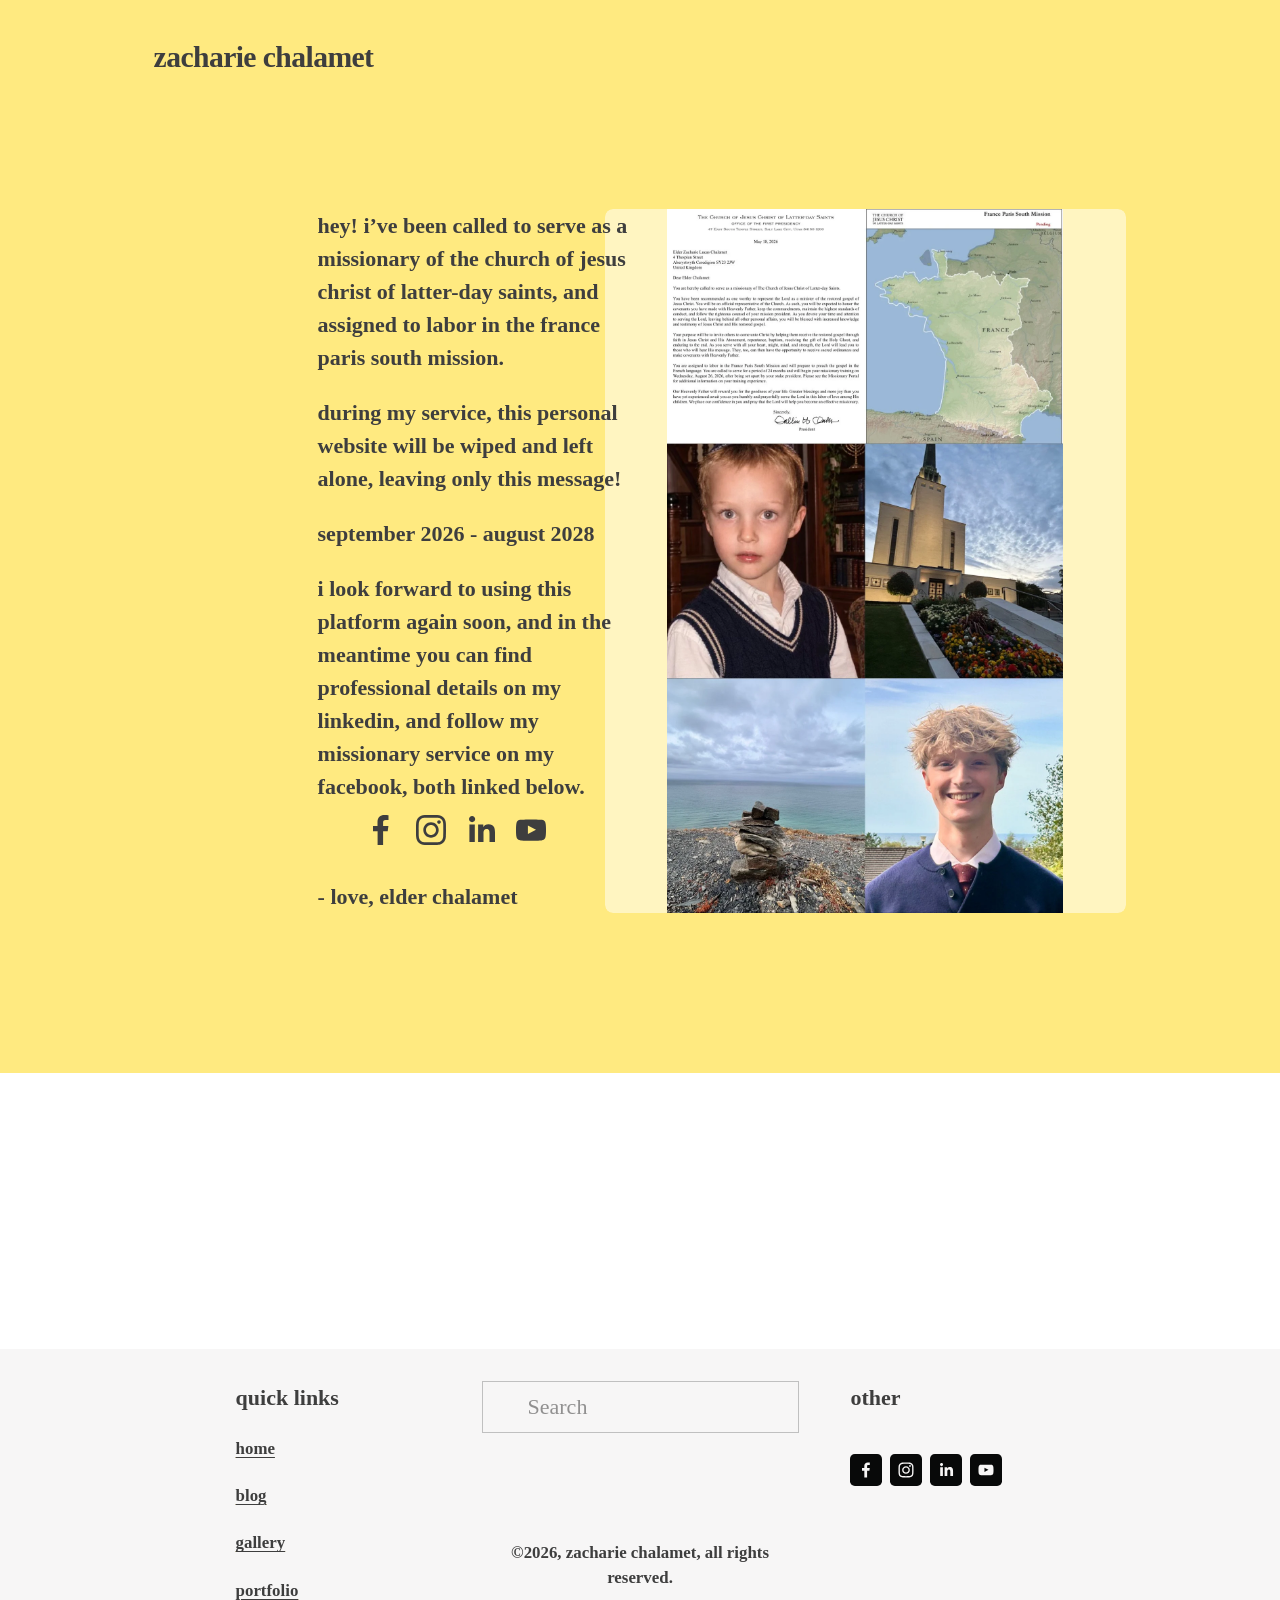
==== home.html @ 46982c28 "Add files via upload" ====
<!doctype html>
<html xmlns:og="http://opengraphprotocol.org/schema/" xmlns:fb="http://www.facebook.com/2008/fbml" lang="en-GB"  >
  <head>
	<base href="">
	<script src="js/rerouter.js"></script>
    <meta http-equiv="X-UA-Compatible" content="IE=edge,chrome=1">
    <meta name="viewport" content="width=device-width, initial-scale=1">
    <!-- orb-ladybug-3e7b -->

<meta charset="utf-8" />
<title>Zacharie Chalamet | Elder Chalamet </title>
<meta http-equiv="Accept-CH" content="Sec-CH-UA-Platform-Version, Sec-CH-UA-Model" /><link rel="icon" type="image/x-icon" href="https://assets.squarespace.com/universal/default-favicon.ico"/>
<link rel="canonical" href="https://www.zacharie-chalamet.com"/>
<meta property="og:site_name" content="Zacharie Chalamet"/>
<meta property="og:title" content="Zacharie Chalamet | Elder Chalamet "/>
<meta property="og:url" content="https://www.zacharie-chalamet.com"/>
<meta property="og:type" content="website"/>
<meta itemprop="name" content="Zacharie Chalamet &#124; Elder Chalamet "/>
<meta itemprop="url" content="https://www.zacharie-chalamet.com"/>
<meta name="twitter:title" content="Zacharie Chalamet &#124; Elder Chalamet "/>
<meta name="twitter:url" content="https://www.zacharie-chalamet.com"/>
<meta name="twitter:card" content="summary"/>
<meta name="description" content="" />
<link rel="preconnect" href="https://images.squarespace-cdn.com">
<link rel="preconnect" href="https://file.squarespace-cdn.com" crossorigin>
<style data-sqsp-font-ids="6a3126a15ede88444e8c40c2">
@font-face {
  font-family: 'loslanaprw03-black-npgn67';
  font-style: normal;
  font-weight: 900;
  font-display: swap;
  src: url('https://file.squarespace-cdn.com/content/v2/namespaces/fonts/libraries/6a9bc340beccfe3e0f0d535d/assets/05fff7b6-b534-474d-9685-2aa0cc6d8c83/font.woff2') format('woff2');
}
/* cyrillic */
@font-face {
  font-family: 'Bitter';
  font-style: normal;
  font-weight: 400;
  font-display: swap;
  src: url('https://file.squarespace-cdn.com/content/v2/namespaces/fonts/libraries/sqsp/assets/30ac9ce1-c9e1-4e90-a4e8-2e33ebaefaa5/cyrillic.woff2') format('woff2');
  unicode-range: U+0301, U+0400-045F, U+0490-0491, U+04B0-04B1, U+2116;
}
/* cyrillic-ext */
@font-face {
  font-family: 'Bitter';
  font-style: normal;
  font-weight: 400;
  font-display: swap;
  src: url('https://file.squarespace-cdn.com/content/v2/namespaces/fonts/libraries/sqsp/assets/86cef6b9-62dd-46ed-8327-35ab57e0c7f6/cyrillic-ext.woff2') format('woff2');
  unicode-range: U+0460-052F, U+1C80-1C8A, U+20B4, U+2DE0-2DFF, U+A640-A69F, U+FE2E-FE2F;
}
/* latin */
@font-face {
  font-family: 'Bitter';
  font-style: normal;
  font-weight: 400;
  font-display: swap;
  src: url('https://file.squarespace-cdn.com/content/v2/namespaces/fonts/libraries/sqsp/assets/44255219-9adc-43bf-8519-28a654d111c5/latin.woff2') format('woff2');
  unicode-range: U+0000-00FF, U+0131, U+0152-0153, U+02BB-02BC, U+02C6, U+02DA, U+02DC, U+0304, U+0308, U+0329, U+2000-206F, U+20AC, U+2122, U+2191, U+2193, U+2212, U+2215, U+FEFF, U+FFFD;
}
/* latin-ext */
@font-face {
  font-family: 'Bitter';
  font-style: normal;
  font-weight: 400;
  font-display: swap;
  src: url('https://file.squarespace-cdn.com/content/v2/namespaces/fonts/libraries/sqsp/assets/8b5e3009-0c51-469c-8eeb-194b6895a91c/latin-ext.woff2') format('woff2');
  unicode-range: U+0100-02BA, U+02BD-02C5, U+02C7-02CC, U+02CE-02D7, U+02DD-02FF, U+0304, U+0308, U+0329, U+1D00-1DBF, U+1E00-1E9F, U+1EF2-1EFF, U+2020, U+20A0-20AB, U+20AD-20C0, U+2113, U+2C60-2C7F, U+A720-A7FF;
}
/* vietnamese */
@font-face {
  font-family: 'Bitter';
  font-style: normal;
  font-weight: 400;
  font-display: swap;
  src: url('https://file.squarespace-cdn.com/content/v2/namespaces/fonts/libraries/sqsp/assets/babec2d1-30fa-4af8-b38d-b10ba2790ca8/vietnamese.woff2') format('woff2');
  unicode-range: U+0102-0103, U+0110-0111, U+0128-0129, U+0168-0169, U+01A0-01A1, U+01AF-01B0, U+0300-0301, U+0303-0304, U+0308-0309, U+0323, U+0329, U+1EA0-1EF9, U+20AB;
}
</style><script type="text/javascript"  defer="true" nomodule="nomodule" src="js/legacy.js"></script>
<script type="text/javascript"  defer="true" src="js/modern.js"></script>
<script data-name="static-context">Static = window.Static || {}; Static.SQUARESPACE_CONTEXT = {"betaFeatureFlags":["i18n_beta_website_locales","campaigns_table_v2","enable_modernized_pdp_m3_layout_ux","commerce_product_payment_plan_editing","marketing_landing_page","campaigns_thumbnail_layout","campaigns_discount_section_in_automations","enable_modernized_standalone_pages","new_stacked_index","enable_modernized_pdp_m3_fluid","campaigns_merch_state","campaigns_discount_section_in_blasts","member_areas_feature","modernized-pdp-m2-enabled","enable_modernized_standalone_pages_kill_switch","contacts_and_campaigns_redesign","marketing_automations","output_template_css_assets","enable_form_submission_trigger","override_block_styles","nested_categories","supports_versioned_template_assets","campaigns_new_image_layout_picker","scripts_defer","campaigns_import_discounts"],"facebookAppId":"314192535267336","facebookApiVersion":"v6.0","rollups":{"squarespace-announcement-bar":{"js":"js/announcement-bar-df4516beb5aa0028-min.en-us.js"},"squarespace-audio-player":{"css":"css/audio-player-b05f5197a871c566-min.en-us.css","js":"js/audio-player-2c392274facfe228-min.en-us.js"},"squarespace-blog-collection-list":{"css":"css/blog-collection-list-b4046463b72f34e2-min.en-us.css","js":"js/blog-collection-list-3a5374d437fc6d00-min.en-us.js"},"squarespace-calendar-block-renderer":{"css":"css/calendar-block-renderer-c3fef2a497c8e56b-min.en-us.css","js":"js/calendar-block-renderer-26d8e9b90fb9f480-min.en-us.js"},"squarespace-chartjs-helpers":{"css":"css/chartjs-helpers-96b256171ee039c1-min.en-us.css","js":"js/chartjs-helpers-522a53304a318d5d-min.en-us.js"},"squarespace-comments":{"css":"css/comments-23ce383529b75c4f-min.en-us.css","js":"js/comments-e7efb03b263e7183-min.en-us.js"},"squarespace-custom-css-popup":{"css":"css/custom-css-popup-ff86295ac1cc1d28-min.en-us.css","js":"js/custom-css-popup-6b1928f63f535a38-min.en-us.js"},"squarespace-dialog":{"css":"css/dialog-86aacd645d83874c-min.en-us.css","js":"js/dialog-5a370ceb3b783b61-min.en-us.js"},"squarespace-events-collection":{"css":"css/events-collection-c3fef2a497c8e56b-min.en-us.css","js":"js/events-collection-53a2a66e197347e0-min.en-us.js"},"squarespace-form-rendering-utils":{"js":"js/form-rendering-utils-4d2ae44cbdf7308c-min.en-us.js"},"squarespace-forms":{"css":"css/forms-0afd3c6ac30bbab1-min.en-us.css","js":"js/forms-6d9e12a028dd1efc-min.en-us.js"},"squarespace-gallery-collection-list":{"css":"css/gallery-collection-list-b4046463b72f34e2-min.en-us.css","js":"js/gallery-collection-list-e50dc2cea7153bb8-min.en-us.js"},"squarespace-image-zoom":{"css":"css/image-zoom-b4046463b72f34e2-min.en-us.css","js":"js/image-zoom-0ca1efc2ac068abc-min.en-us.js"},"squarespace-pinterest":{"css":"css/pinterest-b4046463b72f34e2-min.en-us.css","js":"js/pinterest-17423cbbf8d04380-min.en-us.js"},"squarespace-popup-overlay":{"css":"css/popup-overlay-b742b752f5880972-min.en-us.css","js":"js/popup-overlay-d14ed9411116d82d-min.en-us.js"},"squarespace-product-quick-view":{"css":"css/product-quick-view-0afd3c6ac30bbab1-min.en-us.css","js":"js/product-quick-view-292b172c00faedda-min.en-us.js"},"squarespace-products-collection-item-v2":{"css":"css/products-collection-item-v2-b4046463b72f34e2-min.en-us.css","js":"js/products-collection-item-v2-7fbb3f7b25936e86-min.en-us.js"},"squarespace-products-collection-list-v2":{"css":"css/products-collection-list-v2-b4046463b72f34e2-min.en-us.css","js":"js/products-collection-list-v2-a0f681feaaa1d600-min.en-us.js"},"squarespace-search-page":{"css":"css/search-page-90a67fc09b9b32c6-min.en-us.css","js":"js/search-page-1af2c4e17252dac5-min.en-us.js"},"squarespace-search-preview":{"js":"js/search-preview-0b8ae236f536a890-min.en-us.js"},"squarespace-simple-liking":{"css":"css/simple-liking-701bf8bbc05ec6aa-min.en-us.css","js":"js/simple-liking-75b6582783ed07a5-min.en-us.js"},"squarespace-social-buttons":{"css":"css/social-buttons-95032e5fa98e47a5-min.en-us.css","js":"js/social-buttons-322494b0519c3493-min.en-us.js"},"squarespace-tourdates":{"css":"css/tourdates-b4046463b72f34e2-min.en-us.css","js":"js/tourdates-268b851e0659685f-min.en-us.js"},"squarespace-website-overlays-manager":{"css":"css/website-overlays-manager-07ea5a4e004e6710-min.en-us.css","js":"js/website-overlays-manager-b34cb8a41e4a5843-min.en-us.js"}},"pageType":2,"website":{"id":"6a9bc340beccfe3e0f0d535d","captchaSettings":{"enabledForDonations":false},"cloneable":false,"contentModifiedOn":1789213638056,"formattingLocale":"en-GB","fullSiteTitle":"Zacharie Chalamet | Elder Chalamet ","identifier":"orb-ladybug-3e7b","imageMetadataProcessingEnabled":false,"isHstsEnabled":true,"language":"en-GB","primaryDomain":"www.zacharie-chalamet.com","screenshotId":"4d681a3e98d4b3f174da040ad6d5dd10c0cdef8c5083b21613bb94b43a6d708d","shareButtonOptions":{"3":true,"1":true,"7":true,"4":true,"8":true,"2":true,"6":true},"showOwnerLogin":false,"siteDescription":"","siteStatus":{},"siteTitle":"Zacharie Chalamet","sslSetting":3,"timeZone":"Europe/London","translationLocale":"en-US","typekitId":"","websiteType":1,"statsMigrated":false,"authenticUrl":"https://www.zacharie-chalamet.com","baseUrl":"https://www.zacharie-chalamet.com","internalUrl":"https://orb-ladybug-3e7b.squarespace.com","machineTimeZoneOffset":3600000,"socialAccounts":[{"serviceId":60,"screenname":"Facebook","addedOn":1788597215076,"profileUrl":"https://www.facebook.com/zchalamet/","iconEnabled":true,"serviceName":"facebook-unauth"},{"serviceId":64,"screenname":"Instagram","addedOn":1788597289547,"profileUrl":"https://www.instagram.com/zlchalamet/","iconEnabled":true,"serviceName":"instagram-unauth"},{"serviceId":65,"screenname":"LinkedIn","addedOn":1788597303314,"profileUrl":"https://www.linkedin.com/in/zacharie-chalamet-1514882b3/","iconEnabled":true,"serviceName":"linkedin-unauth"},{"serviceId":69,"screenname":"YouTube","addedOn":1788597317913,"profileUrl":"https://www.youtube.com/@zchalamet","iconEnabled":true,"serviceName":"youtube-unauth"}],"timeZoneAbbr":"BST","timeZoneOffset":3600000},"websiteSettings":{"id":"6a9bc340beccfe3e0f0d5379","websiteId":"6a9bc340beccfe3e0f0d535d","subjects":[],"country":"GB","state":"WLS","simpleLikingEnabled":true,"mobileInfoBarSettings":{"isContactEmailEnabled":false,"isContactPhoneNumberEnabled":false,"isLocationEnabled":false,"isBusinessHoursEnabled":false},"announcementBarSettings":{},"commentLikesAllowed":true,"commentAnonAllowed":true,"commentThreaded":true,"commentApprovalRequired":false,"commentAvatarsOn":true,"commentSortType":2,"commentFlagThreshold":0,"commentFlagsAllowed":true,"commentEnableByDefault":true,"commentDisableAfterDaysDefault":0,"disqusShortname":"","commentsEnabled":false,"storeSettings":{"returnPolicy":null,"termsOfService":null,"privacyPolicy":null,"expressCheckout":false,"continueShoppingLinkUrl":"/","useLightCart":false,"showNoteField":false,"shippingCountryDefaultValue":"US","billToShippingDefaultValue":false,"showShippingPhoneNumber":true,"isShippingPhoneRequired":false,"showBillingPhoneNumber":true,"isBillingPhoneRequired":false,"currenciesSupported":["USD","CAD","GBP","AUD","EUR","CHF","NOK","SEK","DKK","NZD","SGD","MXN","HKD","CZK","ILS","MYR","RUB","PHP","PLN","THB","BRL","ARS","COP","IDR","INR","JPY","ZAR","KRW"],"defaultCurrency":"USD","selectedCurrency":"GBP","measurementStandard":1,"showCustomCheckoutForm":false,"checkoutPageMarketingOptInEnabled":true,"enableMailingListOptInByDefault":false,"sameAsRetailLocation":false,"merchandisingSettings":{"scarcityEnabledOnProductItems":false,"scarcityEnabledOnProductBlocks":false,"scarcityMessageType":"DEFAULT_SCARCITY_MESSAGE","scarcityThreshold":10,"multipleQuantityAllowedForServices":true,"restockNotificationsEnabled":false,"restockNotificationsMailingListSignUpEnabled":false,"relatedProductsEnabled":false,"relatedProductsOrdering":"random","soldOutVariantsDropdownDisabled":false,"productComposerOptedIn":false,"productComposerABTestOptedOut":false,"productReviewsEnabled":false},"minimumOrderSubtotalEnabled":false,"minimumOrderSubtotal":{"currency":"GBP","value":"0.00"},"addToCartConfirmationType":2,"isLive":false,"multipleQuantityAllowedForServices":true},"useEscapeKeyToLogin":false,"ssBadgeType":1,"ssBadgePosition":4,"ssBadgeVisibility":1,"ssBadgeDevices":1,"pinterestOverlayOptions":{"mode":"disabled"},"userAccountsSettings":{"loginAllowed":true,"signupAllowed":true}},"cookieSettings":{"isCookieBannerEnabled":false,"isRestrictiveCookiePolicyEnabled":false,"cookieBannerText":"","cookieBannerTheme":"","cookieBannerVariant":"","cookieBannerPosition":"","cookieBannerCtaVariant":"","cookieBannerCtaText":"","cookieBannerAcceptType":"OPT_IN","cookieBannerOptOutCtaText":"","cookieBannerHasOptOut":false,"cookieBannerHasManageCookies":true,"cookieBannerManageCookiesLabel":"","cookieBannerSavedPreferencesText":"","cookieBannerSavedPreferencesLayout":"PILL"},"websiteCloneable":false,"collection":{"title":"Home","id":"6a9bc340beccfe3e0f0d53a7","fullUrl":"/","type":10,"permissionType":1},"subscribed":false,"appDomain":"squarespace.com","templateTweakable":true,"tweakJSON":{"form-use-theme-colors":"true","header-logo-height":"20px","header-mobile-logo-max-height":"30px","header-vert-padding":"2vw","header-width":"Full","maxPageWidth":"1424px","mobile-header-vert-padding":"6vw","pagePadding":"12vw","tweak-blog-alternating-side-by-side-image-aspect-ratio":"1:1 Square","tweak-blog-alternating-side-by-side-image-spacing":"6%","tweak-blog-alternating-side-by-side-meta-spacing":"20px","tweak-blog-alternating-side-by-side-primary-meta":"Categories","tweak-blog-alternating-side-by-side-read-more-spacing":"20px","tweak-blog-alternating-side-by-side-secondary-meta":"Date","tweak-blog-basic-grid-columns":"3","tweak-blog-basic-grid-image-aspect-ratio":"3:2 Standard","tweak-blog-basic-grid-image-spacing":"35px","tweak-blog-basic-grid-meta-spacing":"25px","tweak-blog-basic-grid-primary-meta":"Categories","tweak-blog-basic-grid-read-more-spacing":"20px","tweak-blog-basic-grid-secondary-meta":"Date","tweak-blog-item-custom-width":"50","tweak-blog-item-show-author-profile":"false","tweak-blog-item-width":"Medium","tweak-blog-masonry-columns":"2","tweak-blog-masonry-horizontal-spacing":"30px","tweak-blog-masonry-image-spacing":"20px","tweak-blog-masonry-meta-spacing":"20px","tweak-blog-masonry-primary-meta":"Categories","tweak-blog-masonry-read-more-spacing":"20px","tweak-blog-masonry-secondary-meta":"Date","tweak-blog-masonry-vertical-spacing":"30px","tweak-blog-side-by-side-image-aspect-ratio":"1:1 Square","tweak-blog-side-by-side-image-spacing":"6%","tweak-blog-side-by-side-meta-spacing":"20px","tweak-blog-side-by-side-primary-meta":"Categories","tweak-blog-side-by-side-read-more-spacing":"20px","tweak-blog-side-by-side-secondary-meta":"Date","tweak-blog-single-column-image-spacing":"50px","tweak-blog-single-column-meta-spacing":"30px","tweak-blog-single-column-primary-meta":"Categories","tweak-blog-single-column-read-more-spacing":"15px","tweak-blog-single-column-secondary-meta":"Date","tweak-events-stacked-show-thumbnails":"true","tweak-events-stacked-thumbnail-size":"3:2 Standard","tweak-fixed-header":"false","tweak-fixed-header-style":"Basic","tweak-global-animations-animation-curve":"linear","tweak-global-animations-animation-delay":"0.6s","tweak-global-animations-animation-duration":"0.9s","tweak-global-animations-animation-style":"fade","tweak-global-animations-animation-type":"none","tweak-global-animations-complexity-level":"detailed","tweak-global-animations-enabled":"false","tweak-portfolio-grid-basic-custom-height":"50","tweak-portfolio-grid-overlay-custom-height":"50","tweak-portfolio-hover-follow-acceleration":"10%","tweak-portfolio-hover-follow-animation-duration":"Fast","tweak-portfolio-hover-follow-animation-type":"Fade","tweak-portfolio-hover-follow-delimiter":"Bullet","tweak-portfolio-hover-follow-front":"false","tweak-portfolio-hover-follow-layout":"Inline","tweak-portfolio-hover-follow-size":"50","tweak-portfolio-hover-follow-text-spacing-x":"1.5","tweak-portfolio-hover-follow-text-spacing-y":"1.5","tweak-portfolio-hover-static-animation-duration":"Fast","tweak-portfolio-hover-static-animation-type":"Fade","tweak-portfolio-hover-static-delimiter":"Hyphen","tweak-portfolio-hover-static-front":"true","tweak-portfolio-hover-static-layout":"Inline","tweak-portfolio-hover-static-size":"50","tweak-portfolio-hover-static-text-spacing-x":"1.5","tweak-portfolio-hover-static-text-spacing-y":"1.5","tweak-portfolio-index-background-animation-duration":"Medium","tweak-portfolio-index-background-animation-type":"Fade","tweak-portfolio-index-background-custom-height":"50","tweak-portfolio-index-background-delimiter":"None","tweak-portfolio-index-background-height":"Large","tweak-portfolio-index-background-horizontal-alignment":"Center","tweak-portfolio-index-background-link-format":"Stacked","tweak-portfolio-index-background-persist":"false","tweak-portfolio-index-background-vertical-alignment":"Middle","tweak-portfolio-index-background-width":"Full","tweak-transparent-header":"true"},"templateId":"5c5a519771c10ba3470d8101","templateVersion":"7.1","pageFeatures":[1,2,4],"gmRenderKey":"QUl6YVN5Q0JUUk9xNkx1dkZfSUUxcjQ2LVQ0QWVUU1YtMGQ3bXk4","templateScriptsRootUrl":"https://static1.squarespace.com/static/vta/5c5a519771c10ba3470d8101/scripts/","impersonatedSession":false,"tzData":{"zones":[[0,"EU","GMT/BST",null]],"rules":{"EU":[[1981,"max",null,"Mar","lastSun","1:00u","1:00","S"],[1996,"max",null,"Oct","lastSun","1:00u","0",null]]}},"showAnnouncementBar":false,"recaptchaEnterpriseContext":{"recaptchaEnterpriseSiteKey":"6LdDFQwjAAAAAPigEvvPgEVbb7QBm-TkVJdDTlAv"},"i18nContext":{"timeZoneData":{"id":"Europe/London","name":"Greenwich Mean Time"}},"env":"PRODUCTION","visitorFormContext":{"formFieldFormats":{"initialPhoneFormat":{"id":0,"type":"PHONE_NUMBER","country":"GB","labelLocale":"en-US","fields":[{"type":"FIELD","label":"1","identifier":"1","length":4,"required":false,"metadata":{}},{"type":"SEPARATOR","label":" ","identifier":"Space","length":0,"required":false,"metadata":{}},{"type":"FIELD","label":"2","identifier":"2","length":16,"required":false,"metadata":{}}]},"initialNameOrder":"GIVEN_FIRST","initialAddressFormat":{"id":0,"type":"ADDRESS","country":"GB","labelLocale":"en","fields":[{"type":"FIELD","label":"Address Line 1","identifier":"Line1","length":0,"required":true,"metadata":{"autocomplete":"address-line1"}},{"type":"SEPARATOR","label":"\n","identifier":"Newline","length":0,"required":false,"metadata":{}},{"type":"FIELD","label":"Address Line 2","identifier":"Line2","length":0,"required":false,"metadata":{"autocomplete":"address-line2"}},{"type":"SEPARATOR","label":"\n","identifier":"Newline","length":0,"required":false,"metadata":{}},{"type":"FIELD","label":"City / Town","identifier":"City","length":0,"required":true,"metadata":{"autocomplete":"address-level1"}},{"type":"SEPARATOR","label":"\n","identifier":"Newline","length":0,"required":false,"metadata":{}},{"type":"FIELD","label":"Postcode","identifier":"Zip","length":0,"required":true,"metadata":{"autocomplete":"postal-code"}}]},"countries":[{"name":"Afghanistan","code":"AF","phoneCode":"+93"},{"name":"\u00C5land Islands","code":"AX","phoneCode":"+358"},{"name":"Albania","code":"AL","phoneCode":"+355"},{"name":"Algeria","code":"DZ","phoneCode":"+213"},{"name":"American Samoa","code":"AS","phoneCode":"+1"},{"name":"Andorra","code":"AD","phoneCode":"+376"},{"name":"Angola","code":"AO","phoneCode":"+244"},{"name":"Anguilla","code":"AI","phoneCode":"+1"},{"name":"Antigua & Barbuda","code":"AG","phoneCode":"+1"},{"name":"Argentina","code":"AR","phoneCode":"+54"},{"name":"Armenia","code":"AM","phoneCode":"+374"},{"name":"Aruba","code":"AW","phoneCode":"+297"},{"name":"Ascension Island","code":"AC","phoneCode":"+247"},{"name":"Australia","code":"AU","phoneCode":"+61"},{"name":"Austria","code":"AT","phoneCode":"+43"},{"name":"Azerbaijan","code":"AZ","phoneCode":"+994"},{"name":"Bahamas","code":"BS","phoneCode":"+1"},{"name":"Bahrain","code":"BH","phoneCode":"+973"},{"name":"Bangladesh","code":"BD","phoneCode":"+880"},{"name":"Barbados","code":"BB","phoneCode":"+1"},{"name":"Belarus","code":"BY","phoneCode":"+375"},{"name":"Belgium","code":"BE","phoneCode":"+32"},{"name":"Belize","code":"BZ","phoneCode":"+501"},{"name":"Benin","code":"BJ","phoneCode":"+229"},{"name":"Bermuda","code":"BM","phoneCode":"+1"},{"name":"Bhutan","code":"BT","phoneCode":"+975"},{"name":"Bolivia","code":"BO","phoneCode":"+591"},{"name":"Bosnia & Herzegovina","code":"BA","phoneCode":"+387"},{"name":"Botswana","code":"BW","phoneCode":"+267"},{"name":"Brazil","code":"BR","phoneCode":"+55"},{"name":"British Indian Ocean Territory","code":"IO","phoneCode":"+246"},{"name":"British Virgin Islands","code":"VG","phoneCode":"+1"},{"name":"Brunei","code":"BN","phoneCode":"+673"},{"name":"Bulgaria","code":"BG","phoneCode":"+359"},{"name":"Burkina Faso","code":"BF","phoneCode":"+226"},{"name":"Burundi","code":"BI","phoneCode":"+257"},{"name":"Cambodia","code":"KH","phoneCode":"+855"},{"name":"Cameroon","code":"CM","phoneCode":"+237"},{"name":"Canada","code":"CA","phoneCode":"+1"},{"name":"Cape Verde","code":"CV","phoneCode":"+238"},{"name":"Caribbean Netherlands","code":"BQ","phoneCode":"+599"},{"name":"Cayman Islands","code":"KY","phoneCode":"+1"},{"name":"Central African Republic","code":"CF","phoneCode":"+236"},{"name":"Chad","code":"TD","phoneCode":"+235"},{"name":"Chile","code":"CL","phoneCode":"+56"},{"name":"China","code":"CN","phoneCode":"+86"},{"name":"Christmas Island","code":"CX","phoneCode":"+61"},{"name":"Cocos (Keeling) Islands","code":"CC","phoneCode":"+61"},{"name":"Colombia","code":"CO","phoneCode":"+57"},{"name":"Comoros","code":"KM","phoneCode":"+269"},{"name":"Congo - Brazzaville","code":"CG","phoneCode":"+242"},{"name":"Congo - Kinshasa","code":"CD","phoneCode":"+243"},{"name":"Cook Islands","code":"CK","phoneCode":"+682"},{"name":"Costa Rica","code":"CR","phoneCode":"+506"},{"name":"C\u00F4te d\u2019Ivoire","code":"CI","phoneCode":"+225"},{"name":"Croatia","code":"HR","phoneCode":"+385"},{"name":"Cuba","code":"CU","phoneCode":"+53"},{"name":"Cura\u00E7ao","code":"CW","phoneCode":"+599"},{"name":"Cyprus","code":"CY","phoneCode":"+357"},{"name":"Czechia","code":"CZ","phoneCode":"+420"},{"name":"Denmark","code":"DK","phoneCode":"+45"},{"name":"Djibouti","code":"DJ","phoneCode":"+253"},{"name":"Dominica","code":"DM","phoneCode":"+1"},{"name":"Dominican Republic","code":"DO","phoneCode":"+1"},{"name":"Ecuador","code":"EC","phoneCode":"+593"},{"name":"Egypt","code":"EG","phoneCode":"+20"},{"name":"El Salvador","code":"SV","phoneCode":"+503"},{"name":"Equatorial Guinea","code":"GQ","phoneCode":"+240"},{"name":"Eritrea","code":"ER","phoneCode":"+291"},{"name":"Estonia","code":"EE","phoneCode":"+372"},{"name":"Eswatini","code":"SZ","phoneCode":"+268"},{"name":"Ethiopia","code":"ET","phoneCode":"+251"},{"name":"Falkland Islands","code":"FK","phoneCode":"+500"},{"name":"Faroe Islands","code":"FO","phoneCode":"+298"},{"name":"Fiji","code":"FJ","phoneCode":"+679"},{"name":"Finland","code":"FI","phoneCode":"+358"},{"name":"France","code":"FR","phoneCode":"+33"},{"name":"French Guiana","code":"GF","phoneCode":"+594"},{"name":"French Polynesia","code":"PF","phoneCode":"+689"},{"name":"Gabon","code":"GA","phoneCode":"+241"},{"name":"Gambia","code":"GM","phoneCode":"+220"},{"name":"Georgia","code":"GE","phoneCode":"+995"},{"name":"Germany","code":"DE","phoneCode":"+49"},{"name":"Ghana","code":"GH","phoneCode":"+233"},{"name":"Gibraltar","code":"GI","phoneCode":"+350"},{"name":"Greece","code":"GR","phoneCode":"+30"},{"name":"Greenland","code":"GL","phoneCode":"+299"},{"name":"Grenada","code":"GD","phoneCode":"+1"},{"name":"Guadeloupe","code":"GP","phoneCode":"+590"},{"name":"Guam","code":"GU","phoneCode":"+1"},{"name":"Guatemala","code":"GT","phoneCode":"+502"},{"name":"Guernsey","code":"GG","phoneCode":"+44"},{"name":"Guinea","code":"GN","phoneCode":"+224"},{"name":"Guinea-Bissau","code":"GW","phoneCode":"+245"},{"name":"Guyana","code":"GY","phoneCode":"+592"},{"name":"Haiti","code":"HT","phoneCode":"+509"},{"name":"Honduras","code":"HN","phoneCode":"+504"},{"name":"Hong Kong SAR China","code":"HK","phoneCode":"+852"},{"name":"Hungary","code":"HU","phoneCode":"+36"},{"name":"Iceland","code":"IS","phoneCode":"+354"},{"name":"India","code":"IN","phoneCode":"+91"},{"name":"Indonesia","code":"ID","phoneCode":"+62"},{"name":"Iran","code":"IR","phoneCode":"+98"},{"name":"Iraq","code":"IQ","phoneCode":"+964"},{"name":"Ireland","code":"IE","phoneCode":"+353"},{"name":"Isle of Man","code":"IM","phoneCode":"+44"},{"name":"Israel","code":"IL","phoneCode":"+972"},{"name":"Italy","code":"IT","phoneCode":"+39"},{"name":"Jamaica","code":"JM","phoneCode":"+1"},{"name":"Japan","code":"JP","phoneCode":"+81"},{"name":"Jersey","code":"JE","phoneCode":"+44"},{"name":"Jordan","code":"JO","phoneCode":"+962"},{"name":"Kazakhstan","code":"KZ","phoneCode":"+7"},{"name":"Kenya","code":"KE","phoneCode":"+254"},{"name":"Kiribati","code":"KI","phoneCode":"+686"},{"name":"Kosovo","code":"XK","phoneCode":"+383"},{"name":"Kuwait","code":"KW","phoneCode":"+965"},{"name":"Kyrgyzstan","code":"KG","phoneCode":"+996"},{"name":"Laos","code":"LA","phoneCode":"+856"},{"name":"Latvia","code":"LV","phoneCode":"+371"},{"name":"Lebanon","code":"LB","phoneCode":"+961"},{"name":"Lesotho","code":"LS","phoneCode":"+266"},{"name":"Liberia","code":"LR","phoneCode":"+231"},{"name":"Libya","code":"LY","phoneCode":"+218"},{"name":"Liechtenstein","code":"LI","phoneCode":"+423"},{"name":"Lithuania","code":"LT","phoneCode":"+370"},{"name":"Luxembourg","code":"LU","phoneCode":"+352"},{"name":"Macao SAR China","code":"MO","phoneCode":"+853"},{"name":"Madagascar","code":"MG","phoneCode":"+261"},{"name":"Malawi","code":"MW","phoneCode":"+265"},{"name":"Malaysia","code":"MY","phoneCode":"+60"},{"name":"Maldives","code":"MV","phoneCode":"+960"},{"name":"Mali","code":"ML","phoneCode":"+223"},{"name":"Malta","code":"MT","phoneCode":"+356"},{"name":"Marshall Islands","code":"MH","phoneCode":"+692"},{"name":"Martinique","code":"MQ","phoneCode":"+596"},{"name":"Mauritania","code":"MR","phoneCode":"+222"},{"name":"Mauritius","code":"MU","phoneCode":"+230"},{"name":"Mayotte","code":"YT","phoneCode":"+262"},{"name":"Mexico","code":"MX","phoneCode":"+52"},{"name":"Micronesia","code":"FM","phoneCode":"+691"},{"name":"Moldova","code":"MD","phoneCode":"+373"},{"name":"Monaco","code":"MC","phoneCode":"+377"},{"name":"Mongolia","code":"MN","phoneCode":"+976"},{"name":"Montenegro","code":"ME","phoneCode":"+382"},{"name":"Montserrat","code":"MS","phoneCode":"+1"},{"name":"Morocco","code":"MA","phoneCode":"+212"},{"name":"Mozambique","code":"MZ","phoneCode":"+258"},{"name":"Myanmar (Burma)","code":"MM","phoneCode":"+95"},{"name":"Namibia","code":"NA","phoneCode":"+264"},{"name":"Nauru","code":"NR","phoneCode":"+674"},{"name":"Nepal","code":"NP","phoneCode":"+977"},{"name":"Netherlands","code":"NL","phoneCode":"+31"},{"name":"New Caledonia","code":"NC","phoneCode":"+687"},{"name":"New Zealand","code":"NZ","phoneCode":"+64"},{"name":"Nicaragua","code":"NI","phoneCode":"+505"},{"name":"Niger","code":"NE","phoneCode":"+227"},{"name":"Nigeria","code":"NG","phoneCode":"+234"},{"name":"Niue","code":"NU","phoneCode":"+683"},{"name":"Norfolk Island","code":"NF","phoneCode":"+672"},{"name":"Northern Mariana Islands","code":"MP","phoneCode":"+1"},{"name":"North Korea","code":"KP","phoneCode":"+850"},{"name":"North Macedonia","code":"MK","phoneCode":"+389"},{"name":"Norway","code":"NO","phoneCode":"+47"},{"name":"Oman","code":"OM","phoneCode":"+968"},{"name":"Pakistan","code":"PK","phoneCode":"+92"},{"name":"Palau","code":"PW","phoneCode":"+680"},{"name":"Palestinian Territories","code":"PS","phoneCode":"+970"},{"name":"Panama","code":"PA","phoneCode":"+507"},{"name":"Papua New Guinea","code":"PG","phoneCode":"+675"},{"name":"Paraguay","code":"PY","phoneCode":"+595"},{"name":"Peru","code":"PE","phoneCode":"+51"},{"name":"Philippines","code":"PH","phoneCode":"+63"},{"name":"Poland","code":"PL","phoneCode":"+48"},{"name":"Portugal","code":"PT","phoneCode":"+351"},{"name":"Puerto Rico","code":"PR","phoneCode":"+1"},{"name":"Qatar","code":"QA","phoneCode":"+974"},{"name":"R\u00E9union","code":"RE","phoneCode":"+262"},{"name":"Romania","code":"RO","phoneCode":"+40"},{"name":"Russia","code":"RU","phoneCode":"+7"},{"name":"Rwanda","code":"RW","phoneCode":"+250"},{"name":"Samoa","code":"WS","phoneCode":"+685"},{"name":"San Marino","code":"SM","phoneCode":"+378"},{"name":"S\u00E3o Tom\u00E9 & Pr\u00EDncipe","code":"ST","phoneCode":"+239"},{"name":"Saudi Arabia","code":"SA","phoneCode":"+966"},{"name":"Senegal","code":"SN","phoneCode":"+221"},{"name":"Serbia","code":"RS","phoneCode":"+381"},{"name":"Seychelles","code":"SC","phoneCode":"+248"},{"name":"Sierra Leone","code":"SL","phoneCode":"+232"},{"name":"Singapore","code":"SG","phoneCode":"+65"},{"name":"Sint Maarten","code":"SX","phoneCode":"+1"},{"name":"Slovakia","code":"SK","phoneCode":"+421"},{"name":"Slovenia","code":"SI","phoneCode":"+386"},{"name":"Solomon Islands","code":"SB","phoneCode":"+677"},{"name":"Somalia","code":"SO","phoneCode":"+252"},{"name":"South Africa","code":"ZA","phoneCode":"+27"},{"name":"South Korea","code":"KR","phoneCode":"+82"},{"name":"South Sudan","code":"SS","phoneCode":"+211"},{"name":"Spain","code":"ES","phoneCode":"+34"},{"name":"Sri Lanka","code":"LK","phoneCode":"+94"},{"name":"St. Barth\u00E9lemy","code":"BL","phoneCode":"+590"},{"name":"St. Helena","code":"SH","phoneCode":"+290"},{"name":"St. Kitts & Nevis","code":"KN","phoneCode":"+1"},{"name":"St. Lucia","code":"LC","phoneCode":"+1"},{"name":"St. Martin","code":"MF","phoneCode":"+590"},{"name":"St. Pierre & Miquelon","code":"PM","phoneCode":"+508"},{"name":"St. Vincent & Grenadines","code":"VC","phoneCode":"+1"},{"name":"Sudan","code":"SD","phoneCode":"+249"},{"name":"Suriname","code":"SR","phoneCode":"+597"},{"name":"Svalbard & Jan Mayen","code":"SJ","phoneCode":"+47"},{"name":"Sweden","code":"SE","phoneCode":"+46"},{"name":"Switzerland","code":"CH","phoneCode":"+41"},{"name":"Syria","code":"SY","phoneCode":"+963"},{"name":"Taiwan","code":"TW","phoneCode":"+886"},{"name":"Tajikistan","code":"TJ","phoneCode":"+992"},{"name":"Tanzania","code":"TZ","phoneCode":"+255"},{"name":"Thailand","code":"TH","phoneCode":"+66"},{"name":"Timor-Leste","code":"TL","phoneCode":"+670"},{"name":"Togo","code":"TG","phoneCode":"+228"},{"name":"Tokelau","code":"TK","phoneCode":"+690"},{"name":"Tonga","code":"TO","phoneCode":"+676"},{"name":"Trinidad & Tobago","code":"TT","phoneCode":"+1"},{"name":"Tristan da Cunha","code":"TA","phoneCode":"+290"},{"name":"Tunisia","code":"TN","phoneCode":"+216"},{"name":"T\u00FCrkiye","code":"TR","phoneCode":"+90"},{"name":"Turkmenistan","code":"TM","phoneCode":"+993"},{"name":"Turks & Caicos Islands","code":"TC","phoneCode":"+1"},{"name":"Tuvalu","code":"TV","phoneCode":"+688"},{"name":"U.S. Virgin Islands","code":"VI","phoneCode":"+1"},{"name":"Uganda","code":"UG","phoneCode":"+256"},{"name":"Ukraine","code":"UA","phoneCode":"+380"},{"name":"United Arab Emirates","code":"AE","phoneCode":"+971"},{"name":"United Kingdom","code":"GB","phoneCode":"+44"},{"name":"United States","code":"US","phoneCode":"+1"},{"name":"Uruguay","code":"UY","phoneCode":"+598"},{"name":"Uzbekistan","code":"UZ","phoneCode":"+998"},{"name":"Vanuatu","code":"VU","phoneCode":"+678"},{"name":"Vatican City","code":"VA","phoneCode":"+39"},{"name":"Venezuela","code":"VE","phoneCode":"+58"},{"name":"Vietnam","code":"VN","phoneCode":"+84"},{"name":"Wallis & Futuna","code":"WF","phoneCode":"+681"},{"name":"Western Sahara","code":"EH","phoneCode":"+212"},{"name":"Yemen","code":"YE","phoneCode":"+967"},{"name":"Zambia","code":"ZM","phoneCode":"+260"},{"name":"Zimbabwe","code":"ZW","phoneCode":"+263"}]},"localizedStrings":{"validation":{"noValidSelection":"A valid selection must be made.","invalidUrl":"Must be a valid URL.","stringTooLong":"Value should have a length no longer than {0}.","containsInvalidKey":"{0} contains an invalid key.","invalidTwitterUsername":"Must be a valid Twitter username.","valueOutsideRange":"Value must be in the range {0} to {1}.","invalidPassword":"Passwords should not contain whitespace.","missingRequiredSubfields":"{0} is missing required subfields: {1}","invalidCurrency":"Currency value should be formatted like 1234 or 123.99.","invalidMapSize":"Value should contain exactly {0} elements.","subfieldsRequired":"All fields in {0} are required.","formSubmissionFailed":"Form submission failed. Review the following information: {0}.","invalidCountryCode":"Country code should have an optional plus and up to 4 digits.","invalidDate":"This is not a real date.","required":"{0} is required.","invalidStringLength":"Value should be {0} characters long.","invalidEmail":"Email addresses should follow the format user@domain.com.","invalidListLength":"Value should be {0} elements long.","allEmpty":"Please fill out at least one form field.","missingRequiredQuestion":"Missing a required question.","invalidQuestion":"Contained an invalid question.","captchaFailure":"Captcha validation failed. Please try again.","stringTooShort":"Value should have a length of at least {0}.","invalid":"{0} is not valid.","formErrors":"Form Errors","containsInvalidValue":"{0} contains an invalid value.","invalidUnsignedNumber":"Numbers must contain only digits and no other characters.","invalidName":"Valid names contain only letters, numbers, spaces, ', or - characters."},"submit":"Submit","status":{"title":"{@} Block","learnMore":"Learn more"},"name":{"firstName":"First Name","lastName":"Last Name"},"lightbox":{"openForm":"Open Form"},"likert":{"agree":"Agree","stronglyDisagree":"Strongly Disagree","disagree":"Disagree","stronglyAgree":"Strongly Agree","neutral":"Neutral"},"time":{"am":"AM","second":"Second","pm":"PM","minute":"Minute","amPm":"AM/PM","hour":"Hour"},"notFound":"Form not found.","date":{"yyyy":"YYYY","year":"Year","mm":"MM","day":"Day","month":"Month","dd":"DD"},"phone":{"country":"Country","number":"Number","prefix":"Prefix","areaCode":"Area Code","line":"Line"},"submitError":"Unable to submit form. Please try again later.","address":{"stateProvince":"State/Province","country":"Country","zipPostalCode":"Zip/Postal Code","address2":"Address 2","address1":"Address 1","city":"City"},"email":{"signUp":"Sign up for news and updates"},"required":"(required)","invalidData":"Invalid form data."}}};</script><script type="text/javascript">SQUARESPACE_ROLLUPS = {};</script>
<script>(function(rollups, name) { if (!rollups[name]) { rollups[name] = {}; } rollups[name].js = ["js/visitor-site-error-reporter-51e4c647fcd6492e-min.en-us.js"]; })(SQUARESPACE_ROLLUPS, 'squarespace-visitor_site_error_reporter');</script>
<script  src="js/visitor-site-error-reporter-51e4c647fcd6492e-min.en-us.js" defer ></script><script>(function(rollups, name) { if (!rollups[name]) { rollups[name] = {}; } rollups[name].js = ["js/extract-css-runtime-1636df0bffc85711-min.en-us.js"]; })(SQUARESPACE_ROLLUPS, 'squarespace-extract_css_runtime');</script>
<script  src="js/extract-css-runtime-1636df0bffc85711-min.en-us.js" defer ></script><script>(function(rollups, name) { if (!rollups[name]) { rollups[name] = {}; } rollups[name].js = ["js/extract-css-moment-js-vendor-a5cfdec1ae227f33-min.en-us.js"]; })(SQUARESPACE_ROLLUPS, 'squarespace-extract_css_moment_js_vendor');</script>
<script  src="js/extract-css-moment-js-vendor-a5cfdec1ae227f33-min.en-us.js" defer ></script><script>(function(rollups, name) { if (!rollups[name]) { rollups[name] = {}; } rollups[name].js = ["js/cldr-resource-pack-2c5e18cab442f0cf-min.en-us.js"]; })(SQUARESPACE_ROLLUPS, 'squarespace-cldr_resource_pack');</script>
<script  src="js/cldr-resource-pack-2c5e18cab442f0cf-min.en-us.js" defer ></script><script>(function(rollups, name) { if (!rollups[name]) { rollups[name] = {}; } rollups[name].js = ["js/common-vendors-stable-784b947826b4c445-min.en-us.js"]; })(SQUARESPACE_ROLLUPS, 'squarespace-common_vendors_stable');</script>
<script  src="js/common-vendors-stable-784b947826b4c445-min.en-us.js" defer ></script><script>(function(rollups, name) { if (!rollups[name]) { rollups[name] = {}; } rollups[name].js = ["js/common-vendors-b318b15483dd810a-min.en-us.js"]; })(SQUARESPACE_ROLLUPS, 'squarespace-common_vendors');</script>
<script  src="js/common-vendors-b318b15483dd810a-min.en-us.js" defer ></script><script>(function(rollups, name) { if (!rollups[name]) { rollups[name] = {}; } rollups[name].js = ["js/common-606aac31f510b103-min.en-us.js"]; })(SQUARESPACE_ROLLUPS, 'squarespace-common');</script>
<script  src="js/common-606aac31f510b103-min.en-us.js" defer ></script><script>(function(rollups, name) { if (!rollups[name]) { rollups[name] = {}; } rollups[name].js = ["js/user-account-core-d674c744ade17265-min.en-us.js"]; })(SQUARESPACE_ROLLUPS, 'squarespace-user_account_core');</script>
<script  src="js/user-account-core-d674c744ade17265-min.en-us.js" defer ></script><script>(function(rollups, name) { if (!rollups[name]) { rollups[name] = {}; } rollups[name].css = ["css/user-account-core-51872f14848f466d-min.en-us.css"]; })(SQUARESPACE_ROLLUPS, 'squarespace-user_account_core');</script>
<link rel="stylesheet" type="text/css" href="css/user-account-core-51872f14848f466d-min.en-us.css"><link rel="stylesheet" type="text/css" href="css/website.components.sociallinks.styles.css"/><link rel="stylesheet" type="text/css" href="css/website.components.html.styles.css"/><link rel="stylesheet" type="text/css" href="css/website.components.imagefluid.styles.css"/><link rel="stylesheet" type="text/css" href="css/website.components.search.styles.css"/><script defer src="js/image-effect-refracted-circles.js"></script><script defer src="js/website.components.html.visitor.js"></script><script defer src="js/39188.js"></script><script defer src="js/18018.js"></script><script defer src="js/image-effect-film-grain.js"></script><script defer src="js/website.components.imagefluid.shared.constants.js"></script><script defer src="js/image-effect-liquid.js"></script><script defer src="js/image-effect-refracted-lines.js"></script><script defer src="js/website.components.imagefluid.visitor.js"></script><script defer src="js/website.components.search.visitor.js"></script><script defer src="js/92452.js"></script><script defer src="js/website.components.sociallinks.visitor.js"></script><script defer src="js/64023.js"></script><script defer src="js/39882.js"></script><script defer src="js/image-effect-parallax.js"></script><script type="application/ld+json">{"url":"https://www.zacharie-chalamet.com","name":"Zacharie Chalamet","description":"","@context":"http://schema.org","@type":"WebSite"}</script><link rel="stylesheet" type="text/css" href="css/site.css"/><link rel="stylesheet" type="text/css" href="css/static.css"/><link rel="stylesheet" type="text/css" href="css/custom.css"/><!-- Custom Section Background Colour-->

<style>

[data-section-id="6a9bc3e8f87e8e149130fd95"] .section-background {
	background: #F7F6F6 !important;
}

</style>

<script type="application/ld+json">
{
  "@context": "https://schema.org",
  "@type": "Person",
  "name": "Zacharie Chalamet",
  "url": "https://zacharie-chalamet.com/",
  "nationality": "American",
  "alumniOf": {
    "@type": "CollegeOrUniversity",
    "name": "Aberystwyth University",
    "url": "https://www.aber.ac.uk/"
  },
  "knowsAbout": [
    "Anthropology"
  ],
  "sameAs": [
    "https://www.linkedin.com/in/zacharie-chalamet-1514882b3/",
    "https://www.instagram.com/zlchalamet/",
    "https://www.facebook.com/zchalamet/"
  ]
}
</script><script>Static.COOKIE_BANNER_CAPABLE = true;</script>
<!-- End of Squarespace Headers -->
    
    
  </head>

  <body
    id="collection-6a9bc340beccfe3e0f0d53a7"
    class="
      tweak-blog-alternating-side-by-side-width-full tweak-blog-alternating-side-by-side-image-aspect-ratio-11-square tweak-blog-alternating-side-by-side-text-alignment-left tweak-blog-alternating-side-by-side-read-more-style-show tweak-blog-alternating-side-by-side-image-text-alignment-middle tweak-blog-alternating-side-by-side-delimiter-bullet tweak-blog-alternating-side-by-side-meta-position-top tweak-blog-alternating-side-by-side-primary-meta-categories tweak-blog-alternating-side-by-side-secondary-meta-date tweak-blog-alternating-side-by-side-excerpt-show image-block-poster-text-alignment-left image-block-card-content-position-center image-block-card-text-alignment-left image-block-overlap-content-position-center image-block-overlap-text-alignment-left image-block-collage-content-position-center image-block-collage-text-alignment-left image-block-stack-text-alignment-left form-use-theme-colors form-field-style-outline form-field-shape-pill form-field-border-all form-field-checkbox-type-icon form-field-checkbox-fill-outline form-field-checkbox-color-inverted form-field-checkbox-shape-rounded form-field-checkbox-layout-fit form-field-radio-type-icon form-field-radio-fill-outline form-field-radio-color-inverted form-field-radio-shape-rounded form-field-radio-layout-fit form-field-survey-fill-outline form-field-survey-color-inverted form-field-survey-shape-rounded form-field-hover-focus-outline form-submit-button-style-label  tweak-global-animations-complexity-level-detailed tweak-global-animations-animation-style-fade tweak-global-animations-animation-type-none tweak-global-animations-animation-curve-linear tweak-blog-masonry-width-full tweak-blog-masonry-text-alignment-left tweak-blog-masonry-primary-meta-categories tweak-blog-masonry-secondary-meta-date tweak-blog-masonry-meta-position-top tweak-blog-masonry-read-more-style-show tweak-blog-masonry-delimiter-space tweak-blog-masonry-image-placement-above tweak-blog-masonry-excerpt-show tweak-portfolio-grid-overlay-width-full tweak-portfolio-grid-overlay-height-large tweak-portfolio-grid-overlay-image-aspect-ratio-11-square tweak-portfolio-grid-overlay-text-placement-center tweak-portfolio-grid-overlay-show-text-after-hover tweak-blog-single-column-width-full tweak-blog-single-column-text-alignment-left tweak-blog-single-column-image-placement-above tweak-blog-single-column-delimiter-bullet tweak-blog-single-column-read-more-style-show tweak-blog-single-column-primary-meta-categories tweak-blog-single-column-secondary-meta-date tweak-blog-single-column-meta-position-top tweak-blog-single-column-content-full-post header-width-full tweak-transparent-header tweak-fixed-header-style-basic tweak-blog-item-width-medium tweak-blog-item-text-alignment-left tweak-blog-item-meta-position-above-title tweak-blog-item-show-categories tweak-blog-item-show-date tweak-blog-item-delimiter-bullet tweak-blog-side-by-side-width-full tweak-blog-side-by-side-image-placement-left tweak-blog-side-by-side-image-aspect-ratio-11-square tweak-blog-side-by-side-primary-meta-categories tweak-blog-side-by-side-secondary-meta-date tweak-blog-side-by-side-meta-position-top tweak-blog-side-by-side-text-alignment-left tweak-blog-side-by-side-image-text-alignment-middle tweak-blog-side-by-side-read-more-style-show tweak-blog-side-by-side-delimiter-bullet tweak-blog-side-by-side-excerpt-show primary-button-style-solid primary-button-shape-pill secondary-button-style-outline secondary-button-shape-pill tertiary-button-style-outline tertiary-button-shape-underline tweak-events-stacked-width-full tweak-events-stacked-height-large tweak-events-stacked-show-thumbnails tweak-events-stacked-thumbnail-size-32-standard tweak-events-stacked-date-style-with-text tweak-events-stacked-show-time tweak-events-stacked-show-location tweak-events-stacked-show-excerpt tweak-blog-basic-grid-width-inset tweak-blog-basic-grid-image-aspect-ratio-32-standard tweak-blog-basic-grid-text-alignment-center tweak-blog-basic-grid-delimiter-bullet tweak-blog-basic-grid-image-placement-above tweak-blog-basic-grid-read-more-style-show tweak-blog-basic-grid-primary-meta-categories tweak-blog-basic-grid-secondary-meta-date tweak-blog-basic-grid-excerpt-show tweak-portfolio-grid-basic-width-full tweak-portfolio-grid-basic-height-large tweak-portfolio-grid-basic-image-aspect-ratio-11-square tweak-portfolio-grid-basic-text-alignment-left tweak-portfolio-grid-basic-hover-effect-fade header-overlay-alignment-center tweak-portfolio-index-background-link-format-stacked tweak-portfolio-index-background-width-full tweak-portfolio-index-background-height-large tweak-portfolio-index-background-vertical-alignment-middle tweak-portfolio-index-background-horizontal-alignment-center tweak-portfolio-index-background-delimiter-none tweak-portfolio-index-background-animation-type-fade tweak-portfolio-index-background-animation-duration-medium tweak-portfolio-hover-follow-layout-inline tweak-portfolio-hover-follow-delimiter-bullet tweak-portfolio-hover-follow-animation-type-fade tweak-portfolio-hover-follow-animation-duration-fast tweak-portfolio-hover-static-layout-inline tweak-portfolio-hover-static-front tweak-portfolio-hover-static-delimiter-hyphen tweak-portfolio-hover-static-animation-type-fade tweak-portfolio-hover-static-animation-duration-fast hide-opentable-icons opentable-style-dark tweak-product-quick-view-button-style-floating tweak-product-quick-view-button-position-bottom tweak-product-quick-view-lightbox-excerpt-display-truncate tweak-product-quick-view-lightbox-show-arrows tweak-product-quick-view-lightbox-show-close-button tweak-product-quick-view-lightbox-controls-weight-light native-currency-code-gbp collection-6a9bc340beccfe3e0f0d53a7 collection-type-page collection-layout-default homepage mobile-style-available sqs-seven-one
      
        
          
        
      
    "
    tabindex="-1"
  >
    <div
      id="siteWrapper"
      class="clearfix site-wrapper"
    >
      
        <div id="floatingCart" class="floating-cart hidden">
          <a href="/cart" class="icon icon--stroke icon--fill icon--cart sqs-custom-cart">
            <span class="Cart-inner">
              



  <svg class="icon icon--cart" width="144" height="125" viewBox="0 0 144 125" >
<path d="M4.69551 0.000432948C2.10179 0.000432948 0 2.09856 0 4.68769C0 7.27686 2.10183 9.37496 4.69551 9.37496H23.43C31.2022 28.5892 38.8567 47.8378 46.5654 67.089L39.4737 84.129C38.8799 85.5493 39.0464 87.2634 39.905 88.5418C40.7622 89.8216 42.2856 90.6283 43.8271 90.6232H122.088C124.568 90.658 126.85 88.4129 126.85 85.9359C126.85 83.4589 124.569 81.214 122.088 81.2487H50.8702L54.9305 71.5802L130.306 65.5745C132.279 65.4199 134.064 63.8849 134.512 61.9608L143.903 21.337C144.518 18.6009 142.114 15.6147 139.306 15.624H36.0522L30.9654 2.92939C30.2682 1.21146 28.4698 0 26.612 0L4.69551 0.000432948ZM39.8152 24.9999H133.385L126.097 56.5426L54.7339 62.2067L39.8152 24.9999ZM59.4777 93.75C50.8885 93.75 43.8252 100.801 43.8252 109.375C43.8252 117.949 50.8885 125 59.4777 125C68.0669 125 75.1301 117.949 75.1301 109.375C75.1301 100.801 68.0669 93.75 59.4777 93.75ZM106.433 93.75C97.8436 93.75 90.7803 100.801 90.7803 109.375C90.7803 117.949 97.8436 125 106.433 125C115.022 125 122.085 117.949 122.085 109.375C122.085 100.801 115.022 93.75 106.433 93.75ZM59.4777 103.125C62.9906 103.125 65.7378 105.867 65.7378 109.374C65.7378 112.88 62.9905 115.623 59.4777 115.623C55.9647 115.623 53.2175 112.88 53.2175 109.374C53.2175 105.867 55.9649 103.125 59.4777 103.125ZM106.433 103.125C109.946 103.125 112.693 105.867 112.693 109.374C112.693 112.88 109.946 115.623 106.433 115.623C102.92 115.623 100.173 112.88 100.173 109.374C100.173 105.867 102.92 103.125 106.433 103.125Z" />
</svg>


              <div class="legacy-cart icon-cart-quantity">
                <span class="sqs-cart-quantity">0</span>
              </div>
            </span>
          </a>
        </div>
      

      












  <header
    data-test="header"
    id="header"
    
    class="
      
        
          bright
        
      
      header theme-col--primary
    "
    data-section-theme="bright"
    data-controller="Header"
    data-current-styles="{
&quot;layout&quot;: &quot;navRight&quot;,
&quot;action&quot;: {
&quot;href&quot;: &quot;/appointments&quot;,
&quot;buttonText&quot;: &quot;Book now&quot;,
&quot;newWindow&quot;: false
},
&quot;showSocial&quot;: false,
&quot;socialOptions&quot;: {
&quot;socialBorderShape&quot;: &quot;none&quot;,
&quot;socialBorderStyle&quot;: &quot;outline&quot;,
&quot;socialBorderThickness&quot;: {
&quot;unit&quot;: &quot;px&quot;,
&quot;value&quot;: 1.0
}
},
&quot;menuOverlayAnimation&quot;: &quot;fade&quot;,
&quot;cartStyle&quot;: &quot;text&quot;,
&quot;cartText&quot;: &quot;Cart&quot;,
&quot;showEmptyCartState&quot;: false,
&quot;cartOptions&quot;: {
&quot;iconType&quot;: &quot;stroke-9&quot;,
&quot;cartBorderShape&quot;: &quot;none&quot;,
&quot;cartBorderStyle&quot;: &quot;outline&quot;,
&quot;cartBorderThickness&quot;: {
&quot;unit&quot;: &quot;px&quot;,
&quot;value&quot;: 1.0
}
},
&quot;showButton&quot;: false,
&quot;showCart&quot;: false,
&quot;showAccountLogin&quot;: false,
&quot;headerStyle&quot;: &quot;dynamic&quot;,
&quot;languagePicker&quot;: {
&quot;enabled&quot;: false,
&quot;iconEnabled&quot;: false,
&quot;iconType&quot;: &quot;globe&quot;,
&quot;flagShape&quot;: &quot;shiny&quot;,
&quot;languageFlags&quot;: [ ]
},
&quot;iconOptions&quot;: {
&quot;desktopDropdownIconOptions&quot;: {
&quot;size&quot;: {
&quot;unit&quot;: &quot;em&quot;,
&quot;value&quot;: 1.0
},
&quot;iconSpacing&quot;: {
&quot;unit&quot;: &quot;em&quot;,
&quot;value&quot;: 0.35
},
&quot;strokeWidth&quot;: {
&quot;unit&quot;: &quot;px&quot;,
&quot;value&quot;: 1.0
},
&quot;endcapType&quot;: &quot;square&quot;,
&quot;folderDropdownIcon&quot;: &quot;none&quot;,
&quot;languagePickerIcon&quot;: &quot;openArrowHead&quot;
},
&quot;mobileDropdownIconOptions&quot;: {
&quot;size&quot;: {
&quot;unit&quot;: &quot;em&quot;,
&quot;value&quot;: 1.0
},
&quot;iconSpacing&quot;: {
&quot;unit&quot;: &quot;em&quot;,
&quot;value&quot;: 0.15
},
&quot;strokeWidth&quot;: {
&quot;unit&quot;: &quot;px&quot;,
&quot;value&quot;: 0.5
},
&quot;endcapType&quot;: &quot;square&quot;,
&quot;folderDropdownIcon&quot;: &quot;openArrowHead&quot;,
&quot;languagePickerIcon&quot;: &quot;openArrowHead&quot;
}
},
&quot;mobileOptions&quot;: {
&quot;layout&quot;: &quot;logoLeftNavRight&quot;,
&quot;menuIconOptions&quot;: {
&quot;style&quot;: &quot;doubleLineHamburger&quot;,
&quot;thickness&quot;: {
&quot;unit&quot;: &quot;px&quot;,
&quot;value&quot;: 1.0
}
}
},
&quot;solidOptions&quot;: {
&quot;headerOpacity&quot;: {
&quot;unit&quot;: &quot;%&quot;,
&quot;value&quot;: 100.0
},
&quot;blurBackground&quot;: {
&quot;enabled&quot;: false,
&quot;blurRadius&quot;: {
&quot;unit&quot;: &quot;px&quot;,
&quot;value&quot;: 12.0
}
}
},
&quot;gradientOptions&quot;: {
&quot;gradientType&quot;: &quot;faded&quot;,
&quot;headerOpacity&quot;: {
&quot;unit&quot;: &quot;%&quot;,
&quot;value&quot;: 90.0
},
&quot;blurBackground&quot;: {
&quot;enabled&quot;: false,
&quot;blurRadius&quot;: {
&quot;unit&quot;: &quot;px&quot;,
&quot;value&quot;: 12.0
}
}
},
&quot;dropShadowOptions&quot;: {
&quot;enabled&quot;: false,
&quot;blur&quot;: {
&quot;unit&quot;: &quot;px&quot;,
&quot;value&quot;: 12.0
},
&quot;spread&quot;: {
&quot;unit&quot;: &quot;px&quot;,
&quot;value&quot;: 0.0
},
&quot;distance&quot;: {
&quot;unit&quot;: &quot;px&quot;,
&quot;value&quot;: 12.0
}
},
&quot;borderOptions&quot;: {
&quot;enabled&quot;: false,
&quot;position&quot;: &quot;allSides&quot;,
&quot;thickness&quot;: {
&quot;unit&quot;: &quot;px&quot;,
&quot;value&quot;: 4.0
}
},
&quot;showPromotedElement&quot;: false,
&quot;buttonVariant&quot;: &quot;primary&quot;,
&quot;blurBackground&quot;: {
&quot;enabled&quot;: false,
&quot;blurRadius&quot;: {
&quot;unit&quot;: &quot;px&quot;,
&quot;value&quot;: 12.0
}
},
&quot;headerOpacity&quot;: {
&quot;unit&quot;: &quot;%&quot;,
&quot;value&quot;: 100.0
}
}"
    data-section-id="header"
    data-header-style="dynamic"
    data-language-picker="{
&quot;enabled&quot;: false,
&quot;iconEnabled&quot;: false,
&quot;iconType&quot;: &quot;globe&quot;,
&quot;flagShape&quot;: &quot;shiny&quot;,
&quot;languageFlags&quot;: [ ]
}"
    
    
    data-first-focusable-element
    tabindex="-1"
    style="
      
      
      
      
      
      
    "
  >
    <svg  style="display:none" viewBox="0 0 22 22" xmlns="http://www.w3.org/2000/svg">
  <symbol id="circle" >
    <path d="M11.5 17C14.5376 17 17 14.5376 17 11.5C17 8.46243 14.5376 6 11.5 6C8.46243 6 6 8.46243 6 11.5C6 14.5376 8.46243 17 11.5 17Z" fill="none" />
  </symbol>

  <symbol id="circleFilled" >
    <path d="M11.5 17C14.5376 17 17 14.5376 17 11.5C17 8.46243 14.5376 6 11.5 6C8.46243 6 6 8.46243 6 11.5C6 14.5376 8.46243 17 11.5 17Z" />
  </symbol>

  <symbol id="dash" >
    <path d="M11 11H19H3" />
  </symbol>

  <symbol id="squareFilled" >
    <rect x="6" y="6" width="11" height="11" />
  </symbol>

  <symbol id="square" >
    <rect x="7" y="7" width="9" height="9" fill="none" stroke="inherit" />
  </symbol>
  
  <symbol id="plus" >
    <path d="M11 3V19" />
    <path d="M19 11L3 11"/>
  </symbol>
  
  <symbol id="closedArrow" >
    <path d="M11 11V2M11 18.1797L17 11.1477L5 11.1477L11 18.1797Z" fill="none" />
  </symbol>
  
  <symbol id="closedArrowFilled" >
    <path d="M11 11L11 2" stroke="inherit" fill="none"  />
    <path fill-rule="evenodd" clip-rule="evenodd" d="M2.74695 9.38428L19.038 9.38428L10.8925 19.0846L2.74695 9.38428Z" stroke-width="1" />
  </symbol>
  
  <symbol id="closedArrowHead" viewBox="0 0 22 22"  xmlns="http://www.w3.org/2000/symbol">
    <path d="M18 7L11 15L4 7L18 7Z" fill="none" stroke="inherit" />
  </symbol>
  
  
  <symbol id="closedArrowHeadFilled" viewBox="0 0 22 22"  xmlns="http://www.w3.org/2000/symbol">
    <path d="M18.875 6.5L11 15.5L3.125 6.5L18.875 6.5Z" />
  </symbol>
  
  <symbol id="openArrow" >
    <path d="M11 18.3591L11 3" stroke="inherit" fill="none"  />
    <path d="M18 11.5L11 18.5L4 11.5" stroke="inherit" fill="none"  />
  </symbol>
  
  <symbol id="openArrowHead" >
    <path d="M18 7L11 14L4 7" fill="none" />
  </symbol>

  <symbol id="pinchedArrow" >
    <path d="M11 17.3591L11 2" fill="none" />
    <path d="M2 11C5.85455 12.2308 8.81818 14.9038 11 18C13.1818 14.8269 16.1455 12.1538 20 11" fill="none" />
  </symbol>

  <symbol id="pinchedArrowFilled" >
    <path d="M11.05 10.4894C7.04096 8.73759 1.05005 8 1.05005 8C6.20459 11.3191 9.41368 14.1773 11.05 21C12.6864 14.0851 15.8955 11.227 21.05 8C21.05 8 15.0591 8.73759 11.05 10.4894Z" stroke-width="1"/>
    <path d="M11 11L11 1" fill="none"/>
  </symbol>

  <symbol id="pinchedArrowHead" >
    <path d="M2 7.24091C5.85455 8.40454 8.81818 10.9318 11 13.8591C13.1818 10.8591 16.1455 8.33181 20 7.24091"  fill="none" />
  </symbol>
  
  <symbol id="pinchedArrowHeadFilled" >
    <path d="M11.05 7.1591C7.04096 5.60456 1.05005 4.95001 1.05005 4.95001C6.20459 7.89547 9.41368 10.4318 11.05 16.4864C12.6864 10.35 15.8955 7.81365 21.05 4.95001C21.05 4.95001 15.0591 5.60456 11.05 7.1591Z" />
  </symbol>

</svg>
    
<div class="sqs-announcement-bar-dropzone"></div>

    <div class="header-announcement-bar-wrapper">
      
      <a
        href="#page"
        class="header-skip-link sqs-button-element--primary"
      >
        Skip to Content
      </a>
      


<style>
    @supports (-webkit-backdrop-filter: none) or (backdrop-filter: none) {
        .header-blur-background {
            
            
        }
    }
</style>
      <div
        class="header-border"
        data-header-style="dynamic"
        data-header-border="false"
        data-test="header-border"
        style="




"
      ></div>
      <div
        class="header-dropshadow"
        data-header-style="dynamic"
        data-header-dropshadow="false"
        data-test="header-dropshadow"
        style=""
      ></div>
      
      

      <div class='header-inner container--fluid
        
        
        
         header-mobile-layout-logo-left-nav-right
        
        
        
        
        
        
         header-layout-nav-right
        
        
        
        
        
        
        
        
        '
        data-test="header-inner"
        >
        <!-- Background -->
        <div class="header-background theme-bg--primary"></div>

        <div class="header-display-desktop" data-content-field="site-title">
          

          

          

          

          

          
          
            
            <!-- Social -->
            
          
            
            <!-- Title and nav wrapper -->
            <div class="header-title-nav-wrapper">
              

              

              
                
                <!-- Title -->
                
                  <div
                    class="
                      header-title
                      
                    "
                    data-animation-role="header-element"
                  >
                    
                      <div class="header-title-text">
                        <a id="site-title" href="/" data-animation-role="header-element">Zacharie Chalamet</a>
                      </div>
                    
                    
                  </div>
                
              
                
                <!-- Nav -->
                <div class="header-nav">
                  <div class="header-nav-wrapper">
                    <nav class="header-nav-list">
                      

                    </nav>
                  </div>
                </div>
              
              
            </div>
          
            
            <!-- Actions -->
            <div class="header-actions header-actions--right">
              
                
              
              

              

            
            

              
              <div class="showOnMobile">
                
              </div>

              
              <div class="showOnDesktop">
                
              </div>

              
            </div>
          
            


<style>
  .top-bun, 
  .patty, 
  .bottom-bun {
    height: 1px;
  }
</style>

<!-- Burger -->
<div class="header-burger

  menu-overlay-does-not-have-visible-non-navigation-items


  
  no-actions
  
" data-animation-role="header-element">
  <button class="header-burger-btn burger" data-test="header-burger">
    <span hidden class="js-header-burger-open-title visually-hidden">Open Menu</span>
    <span hidden class="js-header-burger-close-title visually-hidden">Close Menu</span>
    <div class="burger-box">
      <div class="burger-inner header-menu-icon-doubleLineHamburger">
        <div class="top-bun"></div>
        <div class="patty"></div>
        <div class="bottom-bun"></div>
      </div>
    </div>
  </button>
</div>

          

        </div>
        <div class="header-display-mobile" data-content-field="site-title">
          
            
            <!-- Social -->
            
          
            
            <!-- Title and nav wrapper -->
            <div class="header-title-nav-wrapper">
              

              

              
                
                <!-- Title -->
                
                  <div
                    class="
                      header-title
                      
                    "
                    data-animation-role="header-element"
                  >
                    
                      <div class="header-title-text">
                        <a id="site-title" href="/" data-animation-role="header-element">Zacharie Chalamet</a>
                      </div>
                    
                    
                  </div>
                
              
                
                <!-- Nav -->
                <div class="header-nav">
                  <div class="header-nav-wrapper">
                    <nav class="header-nav-list">
                      

                    </nav>
                  </div>
                </div>
              
              
            </div>
          
            
            <!-- Actions -->
            <div class="header-actions header-actions--right">
              
                
              
              

              

            
            

              
              <div class="showOnMobile">
                
              </div>

              
              <div class="showOnDesktop">
                
              </div>

              
            </div>
          
            


<style>
  .top-bun, 
  .patty, 
  .bottom-bun {
    height: 1px;
  }
</style>

<!-- Burger -->
<div class="header-burger

  menu-overlay-does-not-have-visible-non-navigation-items


  
  no-actions
  
" data-animation-role="header-element">
  <button class="header-burger-btn burger" data-test="header-burger">
    <span hidden class="js-header-burger-open-title visually-hidden">Open Menu</span>
    <span hidden class="js-header-burger-close-title visually-hidden">Close Menu</span>
    <div class="burger-box">
      <div class="burger-inner header-menu-icon-doubleLineHamburger">
        <div class="top-bun"></div>
        <div class="patty"></div>
        <div class="bottom-bun"></div>
      </div>
    </div>
  </button>
</div>

          
          
          
          
          
        </div>
      </div>
    </div>
    <!-- (Mobile) Menu Navigation -->
    <div class="header-menu header-menu--folder-list
      
      
      
      
      
      "
      data-section-theme=""
      data-current-styles="{
&quot;layout&quot;: &quot;navRight&quot;,
&quot;action&quot;: {
&quot;href&quot;: &quot;/appointments&quot;,
&quot;buttonText&quot;: &quot;Book now&quot;,
&quot;newWindow&quot;: false
},
&quot;showSocial&quot;: false,
&quot;socialOptions&quot;: {
&quot;socialBorderShape&quot;: &quot;none&quot;,
&quot;socialBorderStyle&quot;: &quot;outline&quot;,
&quot;socialBorderThickness&quot;: {
&quot;unit&quot;: &quot;px&quot;,
&quot;value&quot;: 1.0
}
},
&quot;menuOverlayAnimation&quot;: &quot;fade&quot;,
&quot;cartStyle&quot;: &quot;text&quot;,
&quot;cartText&quot;: &quot;Cart&quot;,
&quot;showEmptyCartState&quot;: false,
&quot;cartOptions&quot;: {
&quot;iconType&quot;: &quot;stroke-9&quot;,
&quot;cartBorderShape&quot;: &quot;none&quot;,
&quot;cartBorderStyle&quot;: &quot;outline&quot;,
&quot;cartBorderThickness&quot;: {
&quot;unit&quot;: &quot;px&quot;,
&quot;value&quot;: 1.0
}
},
&quot;showButton&quot;: false,
&quot;showCart&quot;: false,
&quot;showAccountLogin&quot;: false,
&quot;headerStyle&quot;: &quot;dynamic&quot;,
&quot;languagePicker&quot;: {
&quot;enabled&quot;: false,
&quot;iconEnabled&quot;: false,
&quot;iconType&quot;: &quot;globe&quot;,
&quot;flagShape&quot;: &quot;shiny&quot;,
&quot;languageFlags&quot;: [ ]
},
&quot;iconOptions&quot;: {
&quot;desktopDropdownIconOptions&quot;: {
&quot;size&quot;: {
&quot;unit&quot;: &quot;em&quot;,
&quot;value&quot;: 1.0
},
&quot;iconSpacing&quot;: {
&quot;unit&quot;: &quot;em&quot;,
&quot;value&quot;: 0.35
},
&quot;strokeWidth&quot;: {
&quot;unit&quot;: &quot;px&quot;,
&quot;value&quot;: 1.0
},
&quot;endcapType&quot;: &quot;square&quot;,
&quot;folderDropdownIcon&quot;: &quot;none&quot;,
&quot;languagePickerIcon&quot;: &quot;openArrowHead&quot;
},
&quot;mobileDropdownIconOptions&quot;: {
&quot;size&quot;: {
&quot;unit&quot;: &quot;em&quot;,
&quot;value&quot;: 1.0
},
&quot;iconSpacing&quot;: {
&quot;unit&quot;: &quot;em&quot;,
&quot;value&quot;: 0.15
},
&quot;strokeWidth&quot;: {
&quot;unit&quot;: &quot;px&quot;,
&quot;value&quot;: 0.5
},
&quot;endcapType&quot;: &quot;square&quot;,
&quot;folderDropdownIcon&quot;: &quot;openArrowHead&quot;,
&quot;languagePickerIcon&quot;: &quot;openArrowHead&quot;
}
},
&quot;mobileOptions&quot;: {
&quot;layout&quot;: &quot;logoLeftNavRight&quot;,
&quot;menuIconOptions&quot;: {
&quot;style&quot;: &quot;doubleLineHamburger&quot;,
&quot;thickness&quot;: {
&quot;unit&quot;: &quot;px&quot;,
&quot;value&quot;: 1.0
}
}
},
&quot;solidOptions&quot;: {
&quot;headerOpacity&quot;: {
&quot;unit&quot;: &quot;%&quot;,
&quot;value&quot;: 100.0
},
&quot;blurBackground&quot;: {
&quot;enabled&quot;: false,
&quot;blurRadius&quot;: {
&quot;unit&quot;: &quot;px&quot;,
&quot;value&quot;: 12.0
}
}
},
&quot;gradientOptions&quot;: {
&quot;gradientType&quot;: &quot;faded&quot;,
&quot;headerOpacity&quot;: {
&quot;unit&quot;: &quot;%&quot;,
&quot;value&quot;: 90.0
},
&quot;blurBackground&quot;: {
&quot;enabled&quot;: false,
&quot;blurRadius&quot;: {
&quot;unit&quot;: &quot;px&quot;,
&quot;value&quot;: 12.0
}
}
},
&quot;dropShadowOptions&quot;: {
&quot;enabled&quot;: false,
&quot;blur&quot;: {
&quot;unit&quot;: &quot;px&quot;,
&quot;value&quot;: 12.0
},
&quot;spread&quot;: {
&quot;unit&quot;: &quot;px&quot;,
&quot;value&quot;: 0.0
},
&quot;distance&quot;: {
&quot;unit&quot;: &quot;px&quot;,
&quot;value&quot;: 12.0
}
},
&quot;borderOptions&quot;: {
&quot;enabled&quot;: false,
&quot;position&quot;: &quot;allSides&quot;,
&quot;thickness&quot;: {
&quot;unit&quot;: &quot;px&quot;,
&quot;value&quot;: 4.0
}
},
&quot;showPromotedElement&quot;: false,
&quot;buttonVariant&quot;: &quot;primary&quot;,
&quot;blurBackground&quot;: {
&quot;enabled&quot;: false,
&quot;blurRadius&quot;: {
&quot;unit&quot;: &quot;px&quot;,
&quot;value&quot;: 12.0
}
},
&quot;headerOpacity&quot;: {
&quot;unit&quot;: &quot;%&quot;,
&quot;value&quot;: 100.0
}
}"
      data-section-id="overlay-nav"
      data-show-account-login="false"
      data-test="header-menu">
      <div class="header-menu-bg theme-bg--primary"></div>
      <div class="header-menu-nav">
        <nav class="header-menu-nav-list">
          <div data-folder="root" class="header-menu-nav-folder">
            <div class="header-menu-nav-folder-content">
              <!-- Menu Navigation -->
<div class="header-menu-nav-wrapper">
  
</div>

              
                
              
            </div>
            
            
            
          </div>
        </nav>
      </div>
    </div>
    
    <script>
      (function() {
        var header = document.getElementById('header');
        if (!header) {
          return;
        }
        function setHeaderHeightVar() {
          document.documentElement.style.setProperty(
            '--header-height',
            header.getBoundingClientRect().height + 'px'
          );
        }
        setHeaderHeightVar();
        var images = header.getElementsByTagName('img');
        for (var i = 0; i < images.length; i++) {
          if (!images[i].complete) {
            images[i].addEventListener('load', setHeaderHeightVar);
          }
        }
      })();
      //# sourceURL=reserveSpaceForHeader.js
    </script>
  </header>




      <main id="page" class="container" role="main">
        
          
            <article
  class="page-regions"
  id="page-regions"
  data-collection-id="6a9bc340beccfe3e0f0d53a7"
  data-item-id=""
  data-regions-source="collection"
>
  
  
  
    
    
    
    <section class="region" data-region-id="6a9bc340beccfe3e0f0d53a6" data-region-source="collection">
      
    
      
        
        


  
  











<section
  data-test="page-section"
  
  data-section-theme="bright"
  class='page-section 
    
      full-bleed-section
      layout-engine-section
    
    background-width--full-bleed
    
      
        section-height--custom
      
    
    
      content-width--wide
    
    horizontal-alignment--center
    vertical-alignment--middle
    
      
    
    
    bright'
  
  data-section-id="6a9bc3e8f87e8e149130fd8a"
  
  data-controller="SectionWrapperController"
  data-current-styles="{
&quot;imageOverlayOpacity&quot;: 0.15,
&quot;backgroundWidth&quot;: &quot;background-width--full-bleed&quot;,
&quot;sectionHeight&quot;: &quot;section-height--custom&quot;,
&quot;customSectionHeight&quot;: 0,
&quot;horizontalAlignment&quot;: &quot;horizontal-alignment--center&quot;,
&quot;verticalAlignment&quot;: &quot;vertical-alignment--middle&quot;,
&quot;contentWidth&quot;: &quot;content-width--wide&quot;,
&quot;customContentWidth&quot;: 50,
&quot;sectionTheme&quot;: &quot;bright&quot;,
&quot;sectionAnimation&quot;: &quot;none&quot;,
&quot;backgroundMode&quot;: &quot;image&quot;
}"
  data-current-context="{
&quot;video&quot;: {
&quot;playbackSpeed&quot;: 0.5,
&quot;filter&quot;: 1,
&quot;filterStrength&quot;: 0,
&quot;zoom&quot;: 0,
&quot;videoSourceProvider&quot;: &quot;none&quot;
},
&quot;backgroundImageId&quot;: null,
&quot;backgroundMediaEffect&quot;: {
&quot;type&quot;: &quot;none&quot;
},
&quot;divider&quot;: {
&quot;enabled&quot;: false
},
&quot;typeName&quot;: &quot;page&quot;
}"
  data-animation="none"
  data-fluid-engine-section
   
  
  
  
  
  


  data-sqsp-section="fluid-engine"


>
  <div
    class="section-border"
    
  >
    <div class="section-background">
    
      
    
    </div>
  </div>
  <div
    class='content-wrapper'
    style='
      
        
          
          padding-top: calc(0vmax / 10); padding-bottom: calc(0vmax / 10);
        
      
    '
  >
    <div
      class="content"
      
    >
      
      
      
      
      
      
      
      
      
      
      <div data-fluid-engine="true"><style>

.fe-6a9bc3e8f87e8e149130fd89 {
  --grid-gutter: calc(var(--sqs-mobile-site-gutter, 6vw) - 11.0px);
  --cell-max-width: calc( ( var(--sqs-site-max-width, 1500px) - (11.0px * (8 - 1)) ) / 8 );

  display: grid;
  position: relative;
  grid-area: 1/1/-1/-1;
  grid-template-rows: repeat(30,minmax(24px, auto));
  grid-template-columns:
    minmax(var(--grid-gutter), 1fr)
    repeat(8, minmax(0, var(--cell-max-width)))
    minmax(var(--grid-gutter), 1fr);
  row-gap: 11.0px;
  column-gap: 11.0px;
  overflow-x: hidden;
  overflow-x: clip;
}

@media (min-width: 768px) {
  .background-width--inset .fe-6a9bc3e8f87e8e149130fd89 {
    --inset-padding: calc(var(--sqs-site-gutter) * 2);
  }

  .fe-6a9bc3e8f87e8e149130fd89 {
    --grid-gutter: calc(var(--sqs-site-gutter, 4vw) - 11.0px);
    --cell-max-width: calc( ( var(--sqs-site-max-width, 1500px) - (11.0px * (24 - 1)) ) / 24 );
    --inset-padding: 0vw;

    --row-height-scaling-factor: 0.0215;
    --container-width: min(var(--sqs-site-max-width, 1500px), calc(100vw - var(--sqs-site-gutter, 4vw) * 2 - var(--inset-padding) ));

    grid-template-rows: repeat(24,minmax(calc(var(--container-width) * var(--row-height-scaling-factor)), auto));
    grid-template-columns:
      minmax(var(--grid-gutter), 1fr)
      repeat(24, minmax(0, var(--cell-max-width)))
      minmax(var(--grid-gutter), 1fr);
  }
}


  .fe-block-yui_3_17_2_1_1788593416292_9764 {
    grid-area: 1/2/12/10;
    z-index: 2;

    @media (max-width: 767px) {
      
        
      
      
    }
  }

  .fe-block-yui_3_17_2_1_1788593416292_9764 .sqs-block {
    justify-content: flex-start;
  }

  .fe-block-yui_3_17_2_1_1788593416292_9764 .sqs-block-alignment-wrapper {
    align-items: flex-start;
  }

  @media (min-width: 768px) {
    .fe-block-yui_3_17_2_1_1788593416292_9764 {
      grid-area: 4/6/20/14;
      z-index: 2;

      
        
      

      
    }

    .fe-block-yui_3_17_2_1_1788593416292_9764 .sqs-block {
      justify-content: flex-start;
    }

    .fe-block-yui_3_17_2_1_1788593416292_9764 .sqs-block-alignment-wrapper {
      align-items: flex-start;
    }
  }

  .fe-block-yui_3_17_2_1_1789211710861_1353 {
    grid-area: 10/2/11/10;
    z-index: 3;

    @media (max-width: 767px) {
      
        
      
      
    }
  }

  .fe-block-yui_3_17_2_1_1789211710861_1353 .sqs-block {
    justify-content: flex-start;
  }

  .fe-block-yui_3_17_2_1_1789211710861_1353 .sqs-block-alignment-wrapper {
    align-items: flex-start;
  }

  @media (min-width: 768px) {
    .fe-block-yui_3_17_2_1_1789211710861_1353 {
      grid-area: 17/4/19/15;
      z-index: 3;

      
        
      

      
    }

    .fe-block-yui_3_17_2_1_1789211710861_1353 .sqs-block {
      justify-content: flex-start;
    }

    .fe-block-yui_3_17_2_1_1789211710861_1353 .sqs-block-alignment-wrapper {
      align-items: flex-start;
    }
  }

  .fe-block-624b0b9f393ca651e1a6 {
    grid-area: 12/2/28/10;
    z-index: 1;

    @media (max-width: 767px) {
      
      
    }
  }

  .fe-block-624b0b9f393ca651e1a6 .sqs-block {
    justify-content: center;
  }

  .fe-block-624b0b9f393ca651e1a6 .sqs-block-alignment-wrapper {
    align-items: center;
  }

  @media (min-width: 768px) {
    .fe-block-624b0b9f393ca651e1a6 {
      grid-area: 4/13/20/26;
      z-index: 1;

      

      
    }

    .fe-block-624b0b9f393ca651e1a6 .sqs-block {
      justify-content: center;
    }

    .fe-block-624b0b9f393ca651e1a6 .sqs-block-alignment-wrapper {
      align-items: center;
    }
  }

</style><div class="fluid-engine fe-6a9bc3e8f87e8e149130fd89"><div class="fe-block fe-block-yui_3_17_2_1_1788593416292_9764"><div class="sqs-block website-component-block sqs-block-website-component sqs-block-html html-block" data-block-css="[&quot;css/website.components.html.styles.css&quot;]" data-block-scripts="[&quot;js/website.components.html.visitor.js&quot;]" data-block-type="1337" data-definition-name="website.components.html" data-sqsp-block="text" data-website-component-id="yui_3_17_2_1_1788593416292_9764" id="block-yui_3_17_2_1_1788593416292_9764"><div class="sqs-block-content"><div class="sqs-text-block-container">
  
  <div class="sqs-html-content" data-sqsp-text-block-content><p style="white-space:pre-wrap;" data-rte-preserve-empty="true">hey! I’ve been called to serve as a missionary of the church of jesus christ of latter-day saints, and assigned to labor in the france paris south mission. </p><p style="white-space:pre-wrap;" data-rte-preserve-empty="true">during my service, this personal website will be wiped and left alone, leaving only this message!</p><p style="white-space:pre-wrap;" data-rte-preserve-empty="true">september 2026 - august 2028</p><p style="white-space:pre-wrap;" data-rte-preserve-empty="true">i look forward to using this platform again soon, and in the meantime you can find professional details on my Linkedin, and follow my missionary service on my facebook, both linked below.</p><p style="white-space:pre-wrap;" data-rte-preserve-empty="true"></p><p style="white-space:pre-wrap;" data-rte-preserve-empty="true">- love, elder chalamet</p></div>


  
<style id="container-styles">#block-yui_3_17_2_1_1788593416292_9764 {
    
    --stroke-style: none;--stroke-thickness: 2px;
    
      --tweak-text-block-stroke-color: hsla(var(--black-hsl), 1)
;
      
      
      
    



  }

  #block-yui_3_17_2_1_1788593416292_9764 .sqs-html-content {
    
    --tweak-text-block-padding: 6% 6% 6% 6%;
  --tweak-text-block-padding: initial;
}

  .fe-block-yui_3_17_2_1_1788593416292_9764 {
      mix-blend-mode: var(--tweak-text-block-blend
  );
      border-radius: var(--tweak-text-block-radius);
  }

  
  
.fe-block-yui_3_17_2_1_1788593416292_9764 {
      --tweak-text-block-radius: 0px 0px 0px 0px;
    }


  
  .fe-block-yui_3_17_2_1_1788593416292_9764 {
      --tweak-text-block-blend
  : normal;
    }
  

  .fe-block-yui_3_17_2_1_1788593416292_9764 {
    --blur-value: blur(15px);}

</style>

<style id="override-container-styles">
    @media screen and (max-width: 767px) {
          
            

#block-yui_3_17_2_1_1788593416292_9764 {
            
            }
        }
    
  
    @media screen and (max-width: 767px) {
          #block-yui_3_17_2_1_1788593416292_9764 .sqs-html-content {
            
            }
        }
    
  @media screen and (max-width: 767px) {
          
          

          
          
          
        }</style>
<style class="transform-vars">
    .fe-block-yui_3_17_2_1_1788593416292_9764 {
      --opacity: 100%;
      --translate-x: 0px;
      --translate-y: 0px;
      --rotation: 0deg;
      --scale-x: 100%;
      --scale-y: 100%;
      --skew-x: 0deg;
      --skew-y: 0deg;
      --origin-x: 50%;
      --origin-y: 50%;
      --block-transform: none;

      opacity: var(--opacity, 1);
      transform: var(--block-transform);
      transform-origin: var(--origin-x) var(--origin-y);
    }
  </style><style class="transform-overrides-vars">
  
</style>




</div>
</div></div></div><div class="fe-block fe-block-yui_3_17_2_1_1789211710861_1353"><div class="sqs-block website-component-block sqs-block-website-component sqs-block-socialaccountlinks social-account-links-block social-account-links-v2-block" data-block-css="[&quot;css/website.components.sociallinks.styles.css&quot;]" data-block-scripts="[&quot;js/website.components.sociallinks.visitor.js&quot;]" data-block-type="1337" data-definition-name="website.components.socialLinks" data-sqsp-block="social-links" data-website-component-id="yui_3_17_2_1_1789211710861_1353" id="block-yui_3_17_2_1_1789211710861_1353"><div class="sqs-block-content">
  























<div class="sqs-block-socialaccountlinks-content">
  <div class="sqs-svg-icon--outer social-icon-alignment-center social-icons-color-black social-icons-size-extra-large social-icons-style-regular ">
    <style>
      
      #block-yui_3_17_2_1_1789211710861_1353 {
        --social-icons-justify-content: center;
        --social-icons-dimension: 32px;--social-icons-gap: 18px;
        --social-icons-border-thickness: 2px;
      }

      
      #block-yui_3_17_2_1_1789211710861_1353 .sqs-svg-icon--wrapper {
        --si-border-radius: 0;--si-scale: 2;--si-box-shadow: none;--si-fill-icon: var(--si-primary);--si-fill-icon-fade: var(--si-primary-faded);--si-fill-icon-hover: var(--si-primary);--si-fill-mask: transparent;--si-fill-mask-fade: transparent;--si-fill-mask-hover: transparent;--si-bg: transparent;--si-bg-fade: transparent;--si-bg-hover: transparent;
      }

      
      #block-yui_3_17_2_1_1789211710861_1353 .sqs-svg-icon--list {
        justify-content: var(--social-icons-justify-content, center);
        column-gap: var(--social-icons-gap, 12px);
        row-gap: var(--social-icons-gap, 12px);
      }
      #block-yui_3_17_2_1_1789211710861_1353 .sqs-svg-icon--wrapper {
        width: var(--social-icons-dimension, 20px);
        height: var(--social-icons-dimension, 20px);
        margin: 0;
        border: none; 
        background-color: var(--si-bg, transparent);
        box-shadow: var(--si-box-shadow, none);
        border-radius: var(--si-border-radius, 0);
      }
      #block-yui_3_17_2_1_1789211710861_1353 .sqs-svg-icon--wrapper > div {
        transform: scale(var(--si-scale, 1));
      }
      #block-yui_3_17_2_1_1789211710861_1353 .sqs-use--icon {
        fill: var(--si-fill-icon, transparent);
      }
      #block-yui_3_17_2_1_1789211710861_1353 .sqs-use--mask {
        fill: var(--si-fill-mask, transparent);
      }
      #block-yui_3_17_2_1_1789211710861_1353 .sqs-svg-icon--list:hover .sqs-svg-icon--wrapper {
        background-color: var(--si-bg-fade, var(--si-bg, transparent));
      }
      #block-yui_3_17_2_1_1789211710861_1353 .sqs-svg-icon--list:hover .sqs-svg-icon--wrapper .sqs-use--icon {
        fill: var(--si-fill-icon-fade, var(--si-fill-icon, transparent));
      }
      #block-yui_3_17_2_1_1789211710861_1353 .sqs-svg-icon--list:hover .sqs-svg-icon--wrapper .sqs-use--mask {
        fill: var(--si-fill-mask-fade, var(--si-fill-mask, transparent));
      }
      #block-yui_3_17_2_1_1789211710861_1353 .sqs-svg-icon--list:hover .sqs-svg-icon--wrapper:hover {
        background-color: var(--si-bg-hover, var(--si-bg, transparent));
      }
      #block-yui_3_17_2_1_1789211710861_1353 .sqs-svg-icon--list:hover .sqs-svg-icon--wrapper:hover .sqs-use--icon {
        fill: var(--si-fill-icon-hover, var(--si-fill-icon, transparent));
      }
      #block-yui_3_17_2_1_1789211710861_1353 .sqs-svg-icon--list:hover .sqs-svg-icon--wrapper:hover .sqs-use--mask {
        fill: var(--si-fill-mask-hover, var(--si-fill-mask, transparent));
      }@media screen and (max-width: 767px) {
                #block-yui_3_17_2_1_1789211710861_1353 {
                  --social-icons-justify-content: center;
                  --social-icons-dimension: 20px;--social-icons-gap: 12px;
                  --social-icons-border-thickness: 2px;
                }
                #block-yui_3_17_2_1_1789211710861_1353 .sqs-svg-icon--wrapper {
                  --si-border-radius: 0;--si-scale: 2;--si-box-shadow: none;--si-fill-icon: var(--si-primary);--si-fill-icon-fade: var(--si-primary-faded);--si-fill-icon-hover: var(--si-primary);--si-fill-mask: transparent;--si-fill-mask-fade: transparent;--si-fill-mask-hover: transparent;--si-bg: transparent;--si-bg-fade: transparent;--si-bg-hover: transparent;
                }
              }
    </style>
    <nav class="sqs-svg-icon--list">
      
        
          <a
            href="https://www.facebook.com/zchalamet/"
            target="_blank"
            class="sqs-svg-icon--wrapper facebook-unauth"
            aria-label="Facebook"
          >
            <div>
              <svg class="sqs-svg-icon--social" viewBox="0 0 64 64">
                <use class="sqs-use--icon" xlink:href="/images/social-accounts.svg#facebook-unauth-icon"></use>
                <use class="sqs-use--mask" xlink:href="/images/social-accounts.svg#facebook-unauth-mask"></use>
              </svg>
            </div>
          </a>
        
      
        
          <a
            href="https://www.instagram.com/zlchalamet/"
            target="_blank"
            class="sqs-svg-icon--wrapper instagram-unauth"
            aria-label="Instagram"
          >
            <div>
              <svg class="sqs-svg-icon--social" viewBox="0 0 64 64">
                <use class="sqs-use--icon" xlink:href="/images/social-accounts.svg#instagram-unauth-icon"></use>
                <use class="sqs-use--mask" xlink:href="/images/social-accounts.svg#instagram-unauth-mask"></use>
              </svg>
            </div>
          </a>
        
      
        
          <a
            href="https://www.linkedin.com/in/zacharie-chalamet-1514882b3/"
            target="_blank"
            class="sqs-svg-icon--wrapper linkedin-unauth"
            aria-label="LinkedIn"
          >
            <div>
              <svg class="sqs-svg-icon--social" viewBox="0 0 64 64">
                <use class="sqs-use--icon" xlink:href="/images/social-accounts.svg#linkedin-unauth-icon"></use>
                <use class="sqs-use--mask" xlink:href="/images/social-accounts.svg#linkedin-unauth-mask"></use>
              </svg>
            </div>
          </a>
        
      
        
          <a
            href="https://www.youtube.com/@zchalamet"
            target="_blank"
            class="sqs-svg-icon--wrapper youtube-unauth"
            aria-label="YouTube"
          >
            <div>
              <svg class="sqs-svg-icon--social" viewBox="0 0 64 64">
                <use class="sqs-use--icon" xlink:href="/images/social-accounts.svg#youtube-unauth-icon"></use>
                <use class="sqs-use--mask" xlink:href="/images/social-accounts.svg#youtube-unauth-mask"></use>
              </svg>
            </div>
          </a>
        
      
    </nav>
  </div>
  
    
<style id="container-styles">#block-yui_3_17_2_1_1789211710861_1353 {
    
    --stroke-style: none;--stroke-thickness: 6px;
    
      
      
      
    



  }

  #block-yui_3_17_2_1_1789211710861_1353 .sqs-block-socialaccountlinks-content {
    
    --tweak-social-links-block-padding: 6% 6% 6% 6%;
  --tweak-social-links-block-padding: initial;
}

  .fe-block-yui_3_17_2_1_1789211710861_1353 {
      mix-blend-mode: var(--tweak-social-links-block-blend);
      border-radius: var(--tweak-social-links-block-radius);
  }

  
  
.fe-block-yui_3_17_2_1_1789211710861_1353 {
      --tweak-social-links-block-radius: 0px 0px 0px 0px;
    }


  
  .fe-block-yui_3_17_2_1_1789211710861_1353 {
      --tweak-social-links-block-blend: normal;
    }
  

  .fe-block-yui_3_17_2_1_1789211710861_1353 {
    --blur-value: blur(15px);}

</style>

<style id="override-container-styles">
    @media screen and (max-width: 767px) {
          
            

#block-yui_3_17_2_1_1789211710861_1353 {
            
            }
        }
    
  
    @media screen and (max-width: 767px) {
          #block-yui_3_17_2_1_1789211710861_1353 .sqs-block-socialaccountlinks-content {
            
            }
        }
    
  @media screen and (max-width: 767px) {
          
          

          
          
          
        }</style>

    <style class="transform-vars">
    .fe-block-yui_3_17_2_1_1789211710861_1353 {
      --opacity: 100%;
      --translate-x: 0px;
      --translate-y: 0px;
      --rotation: 0deg;
      --scale-x: 100%;
      --scale-y: 100%;
      --skew-x: 0deg;
      --skew-y: 0deg;
      --origin-x: 50%;
      --origin-y: 50%;
      --block-transform: none;

      opacity: var(--opacity, 1);
      transform: var(--block-transform);
      transform-origin: var(--origin-x) var(--origin-y);
    }
  </style><style class="transform-overrides-vars">
  
</style>

    



  
</div>
</div></div></div><div class="fe-block fe-block-624b0b9f393ca651e1a6"><div class="sqs-block website-component-block sqs-block-website-component sqs-block-image image-block" data-aspect-ratio="55.78147851111006" data-block-css="[&quot;css/website.components.imagefluid.styles.css&quot;]" data-block-scripts="[&quot;js/18018.js&quot;,&quot;js/39188.js&quot;,&quot;js/39882.js&quot;,&quot;js/64023.js&quot;,&quot;js/92452.js&quot;,&quot;js/image-effect-film-grain.js&quot;,&quot;js/image-effect-liquid.js&quot;,&quot;js/image-effect-parallax.js&quot;,&quot;js/image-effect-refracted-circles.js&quot;,&quot;js/image-effect-refracted-lines.js&quot;,&quot;js/website.components.imagefluid.shared.constants.js&quot;,&quot;js/website.components.imagefluid.visitor.js&quot;]" data-block-type="1337" data-definition-name="website.components.imageFluid" data-sqsp-block="image" data-website-component-id="624b0b9f393ca651e1a6" id="block-624b0b9f393ca651e1a6"><div class="sqs-block-content">
































  
  
  <div
    class="fluid-image-component-root image-block-outer-wrapper design-layout-fluid image-position-center image-component-container-fit combination-animation-site-default individual-animation-site-default
    }"
    data-component-id="624b0b9f393ca651e1a6"
    data-test="image-block-fluid-outer-wrapper"
    data-is-image-stretched="false"
    data-is-mask-applied="false"
    data-media-focal-point="0.5,0.5"
    
    
      data-bpo=""
      data-breakpoints="[{&quot;id&quot;:&quot;system_desktop&quot;,&quot;name&quot;:&quot;Desktop&quot;},{&quot;id&quot;:&quot;system_mobile&quot;,&quot;name&quot;:&quot;Mobile&quot;,&quot;maxWidth&quot;:&quot;767px&quot;}]"
    
     data-has-block-animations
  >
    <div
      class="fluid-image-animation-wrapper sqs-image sqs-block-alignment-wrapper"
      data-animation-role="image"
    >
      <div
        class="fluid-image-container sqs-image-content js-image-container visitor-mode"
        
        data-sqsp-image-block-image-container
      >
        
          
  
      
        
        
        
  
  <div class="js-content-mode-element-wrapper js-content-mode-element-system_desktop">
    
      
        <button
          class="sqs-block-image-button lightbox js-content-mode-element js-lightbox-trigger content-fit"
          data-sqsp-image-block-lightbox-button
          data-lightbox-theme="dark"
        >
          <span class="v6-visually-hidden">View fullsize</span>
          
  
  
  
  
  
  
  <img data-stretch="false"
  data-src="images/1e9c4307-9081-4e92-907b-3782bc898043.jpg"
  data-image="images/1e9c4307-9081-4e92-907b-3782bc898043.jpg"
  data-image-dimensions="1170x2080"
  data-image-focal-point="0.5,0.5"
  data-sqsp-image-block-image
  alt="A collage of six images, including a letter on church letterhead, a map of France, a young boy with red hair, a church with flowers, a coastal landscape with rocks and water, and a smiling young man with curly hair."
  data-licensed-asset-preview="false"
  data-load="false" elementtiming="system-image-block" src="images/1e9c4307-9081-4e92-907b-3782bc898043.jpg" width="1170" height="2080" alt="" sizes="auto, (max-width: 640px) 100.00vw, (max-width: 767px) 100.00vw, 54.17vw" style="display:block;object-position: var(--image-component-focal-point);object-fit: var(--image-component-object-fit);" srcset="images/1e9c4307-9081-4e92-907b-3782bc898043.jpg?format=100w 100w, images/1e9c4307-9081-4e92-907b-3782bc898043.jpg?format=300w 300w, images/1e9c4307-9081-4e92-907b-3782bc898043.jpg?format=500w 500w, images/1e9c4307-9081-4e92-907b-3782bc898043.jpg?format=750w 750w, images/1e9c4307-9081-4e92-907b-3782bc898043.jpg?format=1000w 1000w, images/1e9c4307-9081-4e92-907b-3782bc898043.jpg?format=1500w 1500w, images/1e9c4307-9081-4e92-907b-3782bc898043.jpg?format=2500w 2500w" loading="lazy" decoding="async" data-loader="sqs">
  
    
  
  <div class="fluidImageOverlay"></div>

          <template class="js-cdk-image-lightbox-template">
  <div class="yui3-widget yui3-gismo yui3-lightbox2 cdk-image-lightbox">
    <div aria-modal="true" role="dialog" aria-label="Image" class="yui3-lightbox2-content js-cdk-image-lightbox-wrapper">
      <div class="yui3-widget yui3-gismo yui3-lightboxoverlay">
        <div class="yui3-lightboxoverlay-content">
          <div class="sqs-lightbox-overlay sqs-lightbox-overlay-default dark" style="z-index: 10000000; opacity: 0.95;"></div>
        </div>
      </div>
      <a class="sqs-lightbox-close js-cdk-image-lightbox-close-button" role="button" tabindex="0" aria-label="Close" style="" ></a>
      <div class="sqs-lightbox-slideshow sqs-gallery-design-stacked" style="opacity: 1;">
        <div class="sqs-lightbox-slide sqs-gallery-design-stacked-slide loaded sqs-active-slide" data-type="image" style="opacity: 1; z-index: 889; visibility: visible; pointer-events: auto;">
          <div class="sqs-lightbox-padder cdk-image-lightbox-padder js-cdk-image-lightbox-content">
            
          </div>
        </div>
      </div>

      <style type="text/css">
        
        
        

        
        .cdk-image-lightbox { position: fixed; inset: 0; z-index: 999999999999; }
        .cdk-image-lightbox .yui3-lightbox2-content { position: fixed; inset: 0; top: 0 !important; left: 0 !important; height: 100%; width: 100%; }
        .cdk-image-lightbox img.fill-height { width: auto; height: 100%; max-height: 96vh; }
        .cdk-image-lightbox img.fill-width { width: 100%; height: auto; max-width: 96vw; }
        .cdk-image-lightbox .sqs-lightbox-overlay { pointer-events: none; }
        .cdk-image-lightbox .sqs-lightbox-slideshow { opacity: 1; }
        .cdk-image-lightbox-padder { display: grid; place-content: center; place-items: center; position: absolute; inset: 2%; }
        .cdk-image-lightbox-padder img { grid-area: 1 / 1; }
        .cdk-image-lightbox .sqs-lightbox-meta { position: relative; grid-area: 1 / 1; align-self: end; margin: 0; z-index: 1; pointer-events: none; }
        .cdk-image-lightbox .sqs-lightbox-meta a { color: white; text-decoration: underline; }
        .cdk-image-lightbox .sqs-lightbox-meta p:first-child { margin-top: 0; }
        .cdk-image-lightbox .sqs-lightbox-meta p:last-child { margin-bottom: 0; }
        .cdk-image-lightbox-padder:has(img:hover) .sqs-lightbox-meta, .cdk-image-lightbox .sqs-lightbox-meta:hover { opacity: 1; pointer-events: auto; }
      </style>
    </div>
  </div>
</template>

        </button>
      
    
  </div>
  
  
  


      
    
      
         
      
    
  

        
      </div>
    </div>
    <style>
      
      
      
      #block-624b0b9f393ca651e1a6 {
        --image-component-focal-point: 50% 50%;
        
  --image-component-object-fit: contain;
  --image-component-overlay-opacity: 1;
  --image-component-overlay-blend-mode: multiply;
  
  --image-component-native-aspect-ratio: 1170/2080;
  
  
  
    --image-block-overlay-color: hsla(var(--black-hsl), 0.51)
;
  

      }
      #block-624b0b9f393ca651e1a6 .fluid-image-container.visitor-mode {
        
  
  overflow: hidden;-webkit-mask-image: -webkit-radial-gradient(white, black);clip-path: none;-webkit-clip-path: none;border-top-left-radius: 8px;border-top-right-radius: 8px;border-bottom-left-radius: 8px;border-bottom-right-radius: 8px;

      }
      #block-624b0b9f393ca651e1a6 .js-content-mode-element-wrapper {
        position: relative;
        width: 100%;
        height: 100%;
        display: none;
      }
      #block-624b0b9f393ca651e1a6 .js-content-mode-element-system_desktop {
        display: block;
      }
    </style>
    <style class="transform-vars">
    .fe-block-624b0b9f393ca651e1a6 {
      --opacity: 100%;
      --translate-x: 0px;
      --translate-y: 0px;
      --rotation: 0deg;
      --scale-x: 100%;
      --scale-y: 100%;
      --skew-x: 0deg;
      --skew-y: 0deg;
      --origin-x: 50%;
      --origin-y: 50%;
      --block-transform: none;

      opacity: var(--opacity, 1);
      transform: var(--block-transform);
      transform-origin: var(--origin-x) var(--origin-y);
    }
  </style><style class="transform-overrides-vars">
  
</style>

    


  
  
  <script type="application/json" data-block-animations="624b0b9f393ca651e1a6">
    {"transforms":{"rotation":{"z":{"value":0,"unit":"deg"}},"scale":{"x":{"value":100,"unit":"%"},"y":{"value":100,"unit":"%"}},"opacity":{"value":100,"unit":"%"},"offset":{"x":{"value":0,"unit":"px"},"y":{"value":0,"unit":"px"}},"origin":{"x":{"value":50,"unit":"%"},"y":{"value":50,"unit":"%"}},"skew":{"x":{"value":0,"unit":"deg"},"y":{"value":0,"unit":"deg"}}},"animations":[{"trigger":"hover","triggerElement":"self","transforms":[{"opacity":{"value":48,"unit":"%"},"rotation":{"z":{"value":0,"unit":"deg"}},"scale":{"x":{"value":100,"unit":"%"},"y":{"value":100,"unit":"%"}},"offset":{"x":{"value":0,"unit":"px"},"y":{"value":0,"unit":"px"}},"skew":{"x":{"value":0,"unit":"deg"},"y":{"value":0,"unit":"deg"}}},{"opacity":{"value":100,"unit":"%"},"rotation":{"z":{"value":0,"unit":"deg"}},"scale":{"x":{"value":100,"unit":"%"},"y":{"value":100,"unit":"%"}},"offset":{"x":{"value":0,"unit":"px"},"y":{"value":0,"unit":"px"}},"skew":{"x":{"value":0,"unit":"deg"},"y":{"value":0,"unit":"deg"}}}],"ease":"ease-out","customEase":"0.22,0.61,0.36,1","bounce":0.5,"alternate":false,"appearPoint":"top","replay":false,"iterations":1,"rangeStart":{"mode":"entry","value":{"value":0,"unit":"%"}},"rangeEnd":{"mode":"cover","value":{"value":50,"unit":"%"}},"invert":false,"radius":{"value":100,"unit":"%"},"smoothing":1,"snapBack":true,"action":"scrolls","insetTop":{"value":0,"unit":"%"},"insetBottom":{"value":0,"unit":"%"},"startPoint":{"value":0,"unit":"%"},"endPoint":{"value":50,"unit":"%"},"id":"3fb40438-9ca9-4d08-a697-159e5966501a","duration":{"value":0.4,"unit":"s"},"delay":{"value":0,"unit":"s"},"threshold":{"value":0,"unit":"%"}}],"componentId":"624b0b9f393ca651e1a6","breakpointOverrides":null,"websitesBreakpoints":[{"id":"system_desktop","name":"Desktop"},{"id":"system_mobile","name":"Mobile","maxWidth":"767px"}]}
  </script>
  
  <style data-block-animations-prerender media="(prefers-reduced-motion: no-preference)">
    .fe-block-624b0b9f393ca651e1a6:not([data-m-id]) {
    --m-offset-x: 0px;
    --m-offset-y: 0px;
    --m-offset-z: 0px;
    --m-scale-x: 1;
    --m-scale-y: 1;
    --m-scale-z: 1;
    --m-rotation-x: 0deg;
    --m-rotation-y: 0deg;
    --m-rotation-z: 0deg;
    --m-skew-x: 0deg;
    --m-skew-y: 0deg;
    --m-skew-z: 0deg;
    --m-opacity:  1;
  
    
  

    opacity: calc(var(--m-opacity));
    transform: translate3d(
      calc(var(--m-offset-x)),
      calc(var(--m-offset-y)),
      0
    )
    rotateZ(calc(var(--m-rotation-z)))
    scaleX(calc(var(--m-scale-x)))
    scaleY(calc(var(--m-scale-y)))
    skewX(calc(var(--m-skew-x)))
    skewY(calc(var(--m-skew-y)));

  
  }

  
  
  </style>



  </div>

</div></div></div></div></div>
    </div>
  
  </div>
  
</section>

      
    
      
        
        


  
  











<section
  data-test="page-section"
  
  data-section-theme="light"
  class='page-section 
    
      full-bleed-section
      layout-engine-section
    
    background-width--full-bleed
    
      
        section-height--custom
      
    
    
      content-width--wide
    
    horizontal-alignment--center
    vertical-alignment--middle
    
    
    light'
  
  data-section-id="6a9bc3e8f87e8e149130fd91"
  
  data-controller="SectionWrapperController"
  data-current-styles="{
&quot;imageOverlayOpacity&quot;: 0.15,
&quot;backgroundWidth&quot;: &quot;background-width--full-bleed&quot;,
&quot;sectionHeight&quot;: &quot;section-height--custom&quot;,
&quot;customSectionHeight&quot;: 0,
&quot;horizontalAlignment&quot;: &quot;horizontal-alignment--center&quot;,
&quot;verticalAlignment&quot;: &quot;vertical-alignment--middle&quot;,
&quot;contentWidth&quot;: &quot;content-width--wide&quot;,
&quot;customContentWidth&quot;: 50,
&quot;sectionTheme&quot;: &quot;light&quot;,
&quot;sectionAnimation&quot;: &quot;none&quot;,
&quot;backgroundMode&quot;: &quot;generative&quot;,
&quot;generative&quot;: {
&quot;type&quot;: &quot;none&quot;,
&quot;seed&quot;: 0,
&quot;count&quot;: 0,
&quot;size&quot;: 0,
&quot;speed&quot;: 0,
&quot;invertColors&quot;: false,
&quot;noiseIntensity&quot;: 0,
&quot;noiseScale&quot;: 0,
&quot;distortionScaleX&quot;: 0,
&quot;distortionScaleY&quot;: 0,
&quot;distortionSpeed&quot;: 0,
&quot;distortionIntensity&quot;: 0,
&quot;lightIntensity&quot;: 0,
&quot;lightX&quot;: 0,
&quot;bevelRotation&quot;: 0,
&quot;bevelSize&quot;: 0,
&quot;bevelStrength&quot;: 0,
&quot;complexity&quot;: 0,
&quot;cutoff&quot;: 0,
&quot;isBevelEnabled&quot;: false,
&quot;isBlurEnabled&quot;: false,
&quot;scale&quot;: 0,
&quot;speedMorph&quot;: 0,
&quot;speedTravel&quot;: 0,
&quot;steps&quot;: 0,
&quot;travelDirection&quot;: 0,
&quot;noiseBias&quot;: 0,
&quot;animateNoise&quot;: false,
&quot;distortionComplexity&quot;: 0,
&quot;distortionDirection&quot;: 0,
&quot;distortionMorphSpeed&quot;: 0,
&quot;distortionSeed&quot;: 0,
&quot;distortionSmoothness&quot;: 0,
&quot;linearGradientStartColorDistance&quot;: 0,
&quot;linearGradientEndColorDistance&quot;: 0,
&quot;linearGradientAngle&quot;: 0,
&quot;linearGradientAngleMotion&quot;: 0,
&quot;linearGradientRepeat&quot;: 0,
&quot;radialGradientRadius&quot;: 0,
&quot;radialGradientPositionX&quot;: 0,
&quot;radialGradientPositionY&quot;: 0,
&quot;radialGradientFollowCursor&quot;: false,
&quot;radialGradientFollowSpeed&quot;: 0,
&quot;imageScale&quot;: 0,
&quot;imageCount&quot;: 0,
&quot;patternEnabled&quot;: false,
&quot;patternSize&quot;: 0,
&quot;patternOffsetX&quot;: 0,
&quot;patternOffsetY&quot;: 0,
&quot;patternSpaceX&quot;: 0,
&quot;patternSpaceY&quot;: 0,
&quot;waveEnabled&quot;: false,
&quot;waveSpeed&quot;: 0,
&quot;waveComplexity&quot;: 0,
&quot;waveDepth&quot;: 0,
&quot;waveShadowDepth&quot;: 0,
&quot;boxSize&quot;: 0.0,
&quot;scaleX&quot;: 0,
&quot;scaleY&quot;: 0,
&quot;scaleZ&quot;: 0,
&quot;isMorphEnabled&quot;: false,
&quot;lightY&quot;: 0,
&quot;lightZ&quot;: 0,
&quot;noiseRange&quot;: 0,
&quot;positionFactor&quot;: 0,
&quot;scaleFactor&quot;: 0,
&quot;colorFactor&quot;: 0,
&quot;sizeVariance&quot;: 0,
&quot;wobble&quot;: 0,
&quot;morph&quot;: 0,
&quot;scrollMovement&quot;: 0,
&quot;patternScaleX&quot;: 0,
&quot;patternScaleY&quot;: 0,
&quot;patternPowerX&quot;: 0,
&quot;patternPowerY&quot;: 0,
&quot;patternAmount&quot;: 0,
&quot;surfaceHeight&quot;: 0,
&quot;colorStop1&quot;: 0,
&quot;colorStop2&quot;: 0,
&quot;colorStop3&quot;: 0,
&quot;colorStop4&quot;: 0,
&quot;gradientDistortionX&quot;: 0,
&quot;gradientDistortionY&quot;: 0,
&quot;curveX&quot;: 0,
&quot;curveY&quot;: 0,
&quot;curveFunnel&quot;: 0,
&quot;fogIntensity&quot;: 0,
&quot;repeat&quot;: 0,
&quot;rotation&quot;: 0,
&quot;rotationSpeed&quot;: 0,
&quot;blur&quot;: 0,
&quot;complexityY&quot;: 0,
&quot;complexityZ&quot;: 0,
&quot;amplitudeY&quot;: 0,
&quot;amplitudeZ&quot;: 0,
&quot;offset&quot;: 0,
&quot;lightAngle&quot;: 0,
&quot;alpha&quot;: 0
}
}"
  data-current-context="{
&quot;video&quot;: {
&quot;playbackSpeed&quot;: 0.5,
&quot;filter&quot;: 1,
&quot;filterStrength&quot;: 0,
&quot;zoom&quot;: 0,
&quot;videoSourceProvider&quot;: &quot;none&quot;
},
&quot;backgroundImageId&quot;: null,
&quot;backgroundMediaEffect&quot;: {
&quot;type&quot;: &quot;none&quot;
},
&quot;divider&quot;: {
&quot;enabled&quot;: false
},
&quot;typeName&quot;: &quot;page&quot;
}"
  data-animation="none"
  data-fluid-engine-section
   
  
  
  
  
  


  data-sqsp-section="fluid-engine"


>
  <div
    class="section-border"
    
  >
    <div class="section-background">
    
      
    
    </div>
  </div>
  <div
    class='content-wrapper'
    style='
      
        
          
          padding-top: calc(0vmax / 10); padding-bottom: calc(0vmax / 10);
        
      
    '
  >
    <div
      class="content"
      
    >
      
      
      
      
      
      
      
      
      
      
      <div data-fluid-engine="true"><style>

.fe-6a9bc3e8f87e8e149130fd90 {
  --grid-gutter: calc(var(--sqs-mobile-site-gutter, 6vw) - 11.0px);
  --cell-max-width: calc( ( var(--sqs-site-max-width, 1500px) - (11.0px * (8 - 1)) ) / 8 );

  display: grid;
  position: relative;
  grid-area: 1/1/-1/-1;
  grid-template-rows: repeat(18,minmax(24px, auto));
  grid-template-columns:
    minmax(var(--grid-gutter), 1fr)
    repeat(8, minmax(0, var(--cell-max-width)))
    minmax(var(--grid-gutter), 1fr);
  row-gap: 11.0px;
  column-gap: 11.0px;
  overflow-x: hidden;
  overflow-x: clip;
}

@media (min-width: 768px) {
  .background-width--inset .fe-6a9bc3e8f87e8e149130fd90 {
    --inset-padding: calc(var(--sqs-site-gutter) * 2);
  }

  .fe-6a9bc3e8f87e8e149130fd90 {
    --grid-gutter: calc(var(--sqs-site-gutter, 4vw) - 11.0px);
    --cell-max-width: calc( ( var(--sqs-site-max-width, 1500px) - (11.0px * (24 - 1)) ) / 24 );
    --inset-padding: 0vw;

    --row-height-scaling-factor: 0.0215;
    --container-width: min(var(--sqs-site-max-width, 1500px), calc(100vw - var(--sqs-site-gutter, 4vw) * 2 - var(--inset-padding) ));

    grid-template-rows: repeat(9,minmax(calc(var(--container-width) * var(--row-height-scaling-factor)), auto));
    grid-template-columns:
      minmax(var(--grid-gutter), 1fr)
      repeat(24, minmax(0, var(--cell-max-width)))
      minmax(var(--grid-gutter), 1fr);
  }
}


</style><div class="fluid-engine fe-6a9bc3e8f87e8e149130fd90"></div></div>
    </div>
  
    <button class='background-pause-button' aria-label="Pause Background"></button>
<button class='background-pause-button paused' aria-label="Play Background"></button>

  
  </div>
  
</section>

      
    
  
    </section>
  
</article>

          

          

          
            
              
            
          
        
      </main>
      
        <footer class="sections" id="footer-sections" data-footer-sections>
  
  
  
  
  
  
    
    


  
  











<section
  data-test="page-section"
  
  data-section-theme="light"
  class='page-section 
    
      full-bleed-section
      layout-engine-section
    
    background-width--full-bleed
    
      
        section-height--custom
      
    
    
      content-width--wide
    
    horizontal-alignment--center
    vertical-alignment--middle
    
      
    
    
    light'
  
  data-section-id="6a9bc3e8f87e8e149130fd95"
  
  data-controller="SectionWrapperController"
  data-current-styles="{
&quot;imageOverlayOpacity&quot;: 0.15,
&quot;backgroundWidth&quot;: &quot;background-width--full-bleed&quot;,
&quot;sectionHeight&quot;: &quot;section-height--custom&quot;,
&quot;customSectionHeight&quot;: 0,
&quot;horizontalAlignment&quot;: &quot;horizontal-alignment--center&quot;,
&quot;verticalAlignment&quot;: &quot;vertical-alignment--middle&quot;,
&quot;contentWidth&quot;: &quot;content-width--wide&quot;,
&quot;customContentWidth&quot;: 50,
&quot;sectionTheme&quot;: &quot;light&quot;,
&quot;sectionAnimation&quot;: &quot;none&quot;,
&quot;backgroundMode&quot;: &quot;image&quot;,
&quot;generative&quot;: {
&quot;type&quot;: &quot;gradient&quot;,
&quot;seed&quot;: 0,
&quot;count&quot;: 0,
&quot;size&quot;: 0,
&quot;speed&quot;: 0,
&quot;startColor&quot;: {
&quot;type&quot;: &quot;SITE_PALETTE_COLOR&quot;,
&quot;sitePaletteColor&quot;: {
&quot;id&quot;: &quot;lightAccent&quot;,
&quot;alpha&quot;: 1.0
}
},
&quot;endColor&quot;: {
&quot;type&quot;: &quot;SITE_PALETTE_COLOR&quot;,
&quot;sitePaletteColor&quot;: {
&quot;id&quot;: &quot;white&quot;,
&quot;alpha&quot;: 1.0
}
},
&quot;invertColors&quot;: false,
&quot;noiseIntensity&quot;: 0,
&quot;noiseScale&quot;: 0,
&quot;distortionScaleX&quot;: 0,
&quot;distortionScaleY&quot;: 0,
&quot;distortionSpeed&quot;: 40,
&quot;distortionIntensity&quot;: 90,
&quot;lightIntensity&quot;: 0,
&quot;lightX&quot;: 0,
&quot;bevelRotation&quot;: 0,
&quot;bevelSize&quot;: 0,
&quot;bevelStrength&quot;: 0,
&quot;complexity&quot;: 0,
&quot;cutoff&quot;: 0,
&quot;isBevelEnabled&quot;: false,
&quot;isBlurEnabled&quot;: false,
&quot;scale&quot;: 0,
&quot;speedMorph&quot;: 0,
&quot;speedTravel&quot;: 0,
&quot;steps&quot;: 0,
&quot;travelDirection&quot;: 0,
&quot;gradientType&quot;: &quot;radial&quot;,
&quot;noiseBias&quot;: -50,
&quot;animateNoise&quot;: false,
&quot;distortionComplexity&quot;: 2,
&quot;distortionDirection&quot;: 180,
&quot;distortionMorphSpeed&quot;: 50,
&quot;distortionSeed&quot;: 50,
&quot;distortionSmoothness&quot;: 98,
&quot;linearGradientStartColorDistance&quot;: 0,
&quot;linearGradientEndColorDistance&quot;: 0,
&quot;linearGradientAngle&quot;: 0,
&quot;linearGradientAngleMotion&quot;: 0,
&quot;linearGradientRepeat&quot;: 0,
&quot;radialGradientRadius&quot;: 71,
&quot;radialGradientPositionX&quot;: 50,
&quot;radialGradientPositionY&quot;: 50,
&quot;radialGradientFollowCursor&quot;: true,
&quot;radialGradientFollowSpeed&quot;: 100,
&quot;imageScale&quot;: 0,
&quot;imageCount&quot;: 0,
&quot;patternEnabled&quot;: false,
&quot;patternSize&quot;: 0,
&quot;patternOffsetX&quot;: 0,
&quot;patternOffsetY&quot;: 0,
&quot;patternSpaceX&quot;: 0,
&quot;patternSpaceY&quot;: 0,
&quot;waveEnabled&quot;: false,
&quot;waveSpeed&quot;: 0,
&quot;waveComplexity&quot;: 0,
&quot;waveDepth&quot;: 0,
&quot;waveShadowDepth&quot;: 0,
&quot;boxSize&quot;: 0.0,
&quot;scaleX&quot;: 0,
&quot;scaleY&quot;: 0,
&quot;scaleZ&quot;: 0,
&quot;isMorphEnabled&quot;: false,
&quot;lightY&quot;: 0,
&quot;lightZ&quot;: 0,
&quot;noiseRange&quot;: 0,
&quot;positionFactor&quot;: 0,
&quot;scaleFactor&quot;: 0,
&quot;colorFactor&quot;: 0,
&quot;sizeVariance&quot;: 0,
&quot;wobble&quot;: 0,
&quot;morph&quot;: 0,
&quot;scrollMovement&quot;: 0,
&quot;patternScaleX&quot;: 0,
&quot;patternScaleY&quot;: 0,
&quot;patternPowerX&quot;: 0,
&quot;patternPowerY&quot;: 0,
&quot;patternAmount&quot;: 0,
&quot;surfaceHeight&quot;: 0,
&quot;colorStop1&quot;: 0,
&quot;colorStop2&quot;: 0,
&quot;colorStop3&quot;: 0,
&quot;colorStop4&quot;: 0,
&quot;gradientDistortionX&quot;: 0,
&quot;gradientDistortionY&quot;: 0,
&quot;curveX&quot;: 0,
&quot;curveY&quot;: 0,
&quot;curveFunnel&quot;: 0,
&quot;fogIntensity&quot;: 0,
&quot;repeat&quot;: 0,
&quot;rotation&quot;: 0,
&quot;rotationSpeed&quot;: 0,
&quot;blur&quot;: 0,
&quot;complexityY&quot;: 0,
&quot;complexityZ&quot;: 0,
&quot;amplitudeY&quot;: 0,
&quot;amplitudeZ&quot;: 0,
&quot;offset&quot;: 0,
&quot;lightAngle&quot;: 0,
&quot;alpha&quot;: 0
}
}"
  data-current-context="{
&quot;video&quot;: {
&quot;playbackSpeed&quot;: 0.5,
&quot;filter&quot;: 1,
&quot;filterStrength&quot;: 0,
&quot;zoom&quot;: 0,
&quot;videoSourceProvider&quot;: &quot;none&quot;
},
&quot;backgroundImageId&quot;: null,
&quot;backgroundMediaEffect&quot;: {
&quot;type&quot;: &quot;none&quot;
},
&quot;divider&quot;: {
&quot;enabled&quot;: false
},
&quot;typeName&quot;: &quot;page&quot;
}"
  data-animation="none"
  data-fluid-engine-section
   
  
  
  
  
  


  data-sqsp-section="fluid-engine"


>
  <div
    class="section-border"
    
  >
    <div class="section-background">
    
      
    
    </div>
  </div>
  <div
    class='content-wrapper'
    style='
      
        
          
          padding-top: calc(0vmax / 10); padding-bottom: calc(0vmax / 10);
        
      
    '
  >
    <div
      class="content"
      
    >
      
      
      
      
      
      
      
      
      
      
      <div data-fluid-engine="true"><style>

.fe-6a9bc3e8f87e8e149130fd94 {
  --grid-gutter: calc(var(--sqs-mobile-site-gutter, 6vw) - 11.0px);
  --cell-max-width: calc( ( var(--sqs-site-max-width, 1500px) - (11.0px * (8 - 1)) ) / 8 );

  display: grid;
  position: relative;
  grid-area: 1/1/-1/-1;
  grid-template-rows: repeat(22,minmax(24px, auto));
  grid-template-columns:
    minmax(var(--grid-gutter), 1fr)
    repeat(8, minmax(0, var(--cell-max-width)))
    minmax(var(--grid-gutter), 1fr);
  row-gap: 11.0px;
  column-gap: 11.0px;
  overflow-x: hidden;
  overflow-x: clip;
}

@media (min-width: 768px) {
  .background-width--inset .fe-6a9bc3e8f87e8e149130fd94 {
    --inset-padding: calc(var(--sqs-site-gutter) * 2);
  }

  .fe-6a9bc3e8f87e8e149130fd94 {
    --grid-gutter: calc(var(--sqs-site-gutter, 4vw) - 11.0px);
    --cell-max-width: calc( ( var(--sqs-site-max-width, 1500px) - (11.0px * (24 - 1)) ) / 24 );
    --inset-padding: 0vw;

    --row-height-scaling-factor: 0.0215;
    --container-width: min(var(--sqs-site-max-width, 1500px), calc(100vw - var(--sqs-site-gutter, 4vw) * 2 - var(--inset-padding) ));

    grid-template-rows: repeat(8,minmax(calc(var(--container-width) * var(--row-height-scaling-factor)), auto));
    grid-template-columns:
      minmax(var(--grid-gutter), 1fr)
      repeat(24, minmax(0, var(--cell-max-width)))
      minmax(var(--grid-gutter), 1fr);
  }
}


  .fe-block-yui_3_17_2_1_1788596927788_18060 {
    grid-area: 1/2/3/10;
    z-index: 11;

    @media (max-width: 767px) {
      
        
      
      
    }
  }

  .fe-block-yui_3_17_2_1_1788596927788_18060 .sqs-block {
    justify-content: flex-start;
  }

  .fe-block-yui_3_17_2_1_1788596927788_18060 .sqs-block-alignment-wrapper {
    align-items: flex-start;
  }

  @media (min-width: 768px) {
    .fe-block-yui_3_17_2_1_1788596927788_18060 {
      grid-area: 2/4/9/8;
      z-index: 11;

      
        
      

      
    }

    .fe-block-yui_3_17_2_1_1788596927788_18060 .sqs-block {
      justify-content: flex-start;
    }

    .fe-block-yui_3_17_2_1_1788596927788_18060 .sqs-block-alignment-wrapper {
      align-items: flex-start;
    }
  }

  .fe-block-yui_3_17_2_1_1788596927788_7753 {
    grid-area: 3/2/11/10;
    z-index: 10;

    @media (max-width: 767px) {
      
        
      
      
    }
  }

  .fe-block-yui_3_17_2_1_1788596927788_7753 .sqs-block {
    justify-content: flex-start;
  }

  .fe-block-yui_3_17_2_1_1788596927788_7753 .sqs-block-alignment-wrapper {
    align-items: flex-start;
  }

  @media (min-width: 768px) {
    .fe-block-yui_3_17_2_1_1788596927788_7753 {
      grid-area: 2/10/3/18;
      z-index: 10;

      
        
      

      
    }

    .fe-block-yui_3_17_2_1_1788596927788_7753 .sqs-block {
      justify-content: flex-start;
    }

    .fe-block-yui_3_17_2_1_1788596927788_7753 .sqs-block-alignment-wrapper {
      align-items: flex-start;
    }
  }

  .fe-block-yui_3_17_2_1_1788602011242_9872 {
    grid-area: 11/2/13/10;
    z-index: 13;

    @media (max-width: 767px) {
      
        
      
      
    }
  }

  .fe-block-yui_3_17_2_1_1788602011242_9872 .sqs-block {
    justify-content: flex-start;
  }

  .fe-block-yui_3_17_2_1_1788602011242_9872 .sqs-block-alignment-wrapper {
    align-items: flex-start;
  }

  @media (min-width: 768px) {
    .fe-block-yui_3_17_2_1_1788602011242_9872 {
      grid-area: 6/10/7/18;
      z-index: 13;

      
        
      

      
    }

    .fe-block-yui_3_17_2_1_1788602011242_9872 .sqs-block {
      justify-content: flex-start;
    }

    .fe-block-yui_3_17_2_1_1788602011242_9872 .sqs-block-alignment-wrapper {
      align-items: flex-start;
    }
  }

  .fe-block-yui_3_17_2_1_1788602011242_4362 {
    grid-area: 13/2/15/10;
    z-index: 12;

    @media (max-width: 767px) {
      
        
      
      
    }
  }

  .fe-block-yui_3_17_2_1_1788602011242_4362 .sqs-block {
    justify-content: flex-start;
  }

  .fe-block-yui_3_17_2_1_1788602011242_4362 .sqs-block-alignment-wrapper {
    align-items: flex-start;
  }

  @media (min-width: 768px) {
    .fe-block-yui_3_17_2_1_1788602011242_4362 {
      grid-area: 2/19/4/22;
      z-index: 12;

      
        
      

      
    }

    .fe-block-yui_3_17_2_1_1788602011242_4362 .sqs-block {
      justify-content: flex-start;
    }

    .fe-block-yui_3_17_2_1_1788602011242_4362 .sqs-block-alignment-wrapper {
      align-items: flex-start;
    }
  }

  .fe-block-yui_3_17_2_1_1788596927788_2732 {
    grid-area: 15/2/17/10;
    z-index: 9;

    @media (max-width: 767px) {
      
        
      
      
    }
  }

  .fe-block-yui_3_17_2_1_1788596927788_2732 .sqs-block {
    justify-content: flex-start;
  }

  .fe-block-yui_3_17_2_1_1788596927788_2732 .sqs-block-alignment-wrapper {
    align-items: flex-start;
  }

  @media (min-width: 768px) {
    .fe-block-yui_3_17_2_1_1788596927788_2732 {
      grid-area: 3/19/5/23;
      z-index: 9;

      
        
      

      
    }

    .fe-block-yui_3_17_2_1_1788596927788_2732 .sqs-block {
      justify-content: center;
    }

    .fe-block-yui_3_17_2_1_1788596927788_2732 .sqs-block-alignment-wrapper {
      align-items: center;
    }
  }

</style><div class="fluid-engine fe-6a9bc3e8f87e8e149130fd94"><div class="fe-block fe-block-yui_3_17_2_1_1788596927788_18060"><div class="sqs-block website-component-block sqs-block-website-component sqs-block-html html-block" data-block-css="[&quot;css/website.components.html.styles.css&quot;]" data-block-scripts="[&quot;js/website.components.html.visitor.js&quot;]" data-block-type="1337" data-definition-name="website.components.html" data-sqsp-block="text" data-website-component-id="yui_3_17_2_1_1788596927788_18060" id="block-yui_3_17_2_1_1788596927788_18060"><div class="sqs-block-content"><div class="sqs-text-block-container">
  
  <div class="sqs-html-content" data-sqsp-text-block-content><p style="white-space:pre-wrap;" data-rte-preserve-empty="true"><span class="sqsrte-text-color--white">quick links</span></p><p class="sqsrte-small" style="white-space:pre-wrap;" data-rte-preserve-empty="true"><a href="/home"><span class="sqsrte-text-color--white">home</span></a></p><p class="sqsrte-small" style="white-space:pre-wrap;" data-rte-preserve-empty="true"><a href="/blog-1-copy-1"><span class="sqsrte-text-color--white">blog</span></a></p><p class="sqsrte-small" style="white-space:pre-wrap;" data-rte-preserve-empty="true"><a href="/gallery-3-2-1"><span class="sqsrte-text-color--white">gallery</span></a></p><p class="sqsrte-small" style="white-space:pre-wrap;" data-rte-preserve-empty="true"><a href="/portfolio-1-1-1-1"><span class="sqsrte-text-color--white">portfolio</span></a></p><p class="sqsrte-small" style="white-space:pre-wrap;" data-rte-preserve-empty="true"></p></div>


  
<style id="container-styles">#block-yui_3_17_2_1_1788596927788_18060 {
    
    --stroke-style: none;--stroke-thickness: 2px;
    
      --tweak-text-block-stroke-color: hsla(var(--black-hsl), 1)
;
      
      
      
    



  }

  #block-yui_3_17_2_1_1788596927788_18060 .sqs-html-content {
    
    --tweak-text-block-padding: 6% 6% 6% 6%;
  --tweak-text-block-padding: initial;
}

  .fe-block-yui_3_17_2_1_1788596927788_18060 {
      mix-blend-mode: var(--tweak-text-block-blend
  );
      border-radius: var(--tweak-text-block-radius);
  }

  
  
.fe-block-yui_3_17_2_1_1788596927788_18060 {
      --tweak-text-block-radius: 0px 0px 0px 0px;
    }


  
  .fe-block-yui_3_17_2_1_1788596927788_18060 {
      --tweak-text-block-blend
  : normal;
    }
  

  .fe-block-yui_3_17_2_1_1788596927788_18060 {
    --blur-value: blur(15px);}

</style>

<style id="override-container-styles">
    @media screen and (max-width: 767px) {
          
            

#block-yui_3_17_2_1_1788596927788_18060 {
            
            }
        }
    
  
    @media screen and (max-width: 767px) {
          #block-yui_3_17_2_1_1788596927788_18060 .sqs-html-content {
            
            }
        }
    
  @media screen and (max-width: 767px) {
          
          

          
          
          
        }</style>
<style class="transform-vars">
    .fe-block-yui_3_17_2_1_1788596927788_18060 {
      --opacity: 100%;
      --translate-x: 0px;
      --translate-y: 0px;
      --rotation: 0deg;
      --scale-x: 100%;
      --scale-y: 100%;
      --skew-x: 0deg;
      --skew-y: 0deg;
      --origin-x: 50%;
      --origin-y: 50%;
      --block-transform: none;

      opacity: var(--opacity, 1);
      transform: var(--block-transform);
      transform-origin: var(--origin-x) var(--origin-y);
    }
  </style><style class="transform-overrides-vars">
  
</style>




</div>
</div></div></div><div class="fe-block fe-block-yui_3_17_2_1_1788596927788_7753"><div class="sqs-block website-component-block sqs-block-website-component sqs-block-search" data-block-css="[&quot;css/website.components.search.styles.css&quot;]" data-block-scripts="[&quot;js/website.components.search.visitor.js&quot;]" data-block-type="1337" data-definition-name="website.components.search" data-sqsp-block="search" data-website-component-id="yui_3_17_2_1_1788596927788_7753" id="block-yui_3_17_2_1_1788596927788_7753"><div class="sqs-block-content">
  

<div class="sqs-search-wrapper"
  component-data-strings="{&quot;inputLabel&quot;:&quot;Search&quot;,&quot;noCollectionSelected&quot;:&quot;You must select a collection to search on&quot;,&quot;noResults&quot;:&quot;No results found&quot;}"
  
>
  <div class="sqs-search-ui-text-input sqs-search-ui-button-wrapper color-dark"
    data-source="block"
    data-preview="true"
    data-collection=""
    data-collectionfilter="false"
  >
  
  
    <div class="spinner-wrapper hide">
      <div class="sqs-spin dark default">
        <div class="sqs-spin-content"></div>
      </div>
    </div>
    <input
      type="search"
      class="search-input"
      value=""
      placeholder="Search"
      aria-label="Search"
    />
  
  </div>
  
    <style id="sqs-search-preview-styles">
      .sqs-search-preview-ui {
        position: absolute;
        z-index: 999999;
        background-color: #fff;
        width: 100%;
      }

      .sqs-search-preview-ui.hide {
        display: none;
      }

      .sqs-search-preview-ui .sqs-search-ui-result {
        border-top: none;
        border: 1px solid #ddd;
      }

      .sqs-search-preview-ui .search-result-notice {
        background-color: #fff;
        font-weight: 200;
        font-size: 12px;
        padding: 6px 12px;
        color: #333;
      }

      .sqs-search-preview-ui .search-result-notice.hide {
        display: none;
      }

      .sqs-search-preview-ui .sqs-search-ui-list {
        max-height: 500px;
        overflow-x: hidden;
        overflow-y: scroll;
      }

      .sqs-search-preview-ui .search-result {
        padding: 16px;
        cursor: pointer;
        border-bottom: 1px solid #ddd;
        transition: background-color .2s ease-out;
      }

      .sqs-search-preview-ui .search-result:last-child {
        border-bottom: none;
      }

      .sqs-search-preview-ui .search-result.selected,
      .sqs-search-preview-ui .search-result:hover {
        background-color: #f5f5f5;
      }

      .sqs-search-preview-ui .search-result.selected {
        outline-color: #333;
      }

      .sqs-search-preview-ui .sqs-search-ui-item {
        border-top: none;
      }

      .sqs-search-preview-ui .sqs-search-ui-item em {
        color: #222;
        font-style: italic;
      }

      .sqs-search-preview-ui .sqs-main-image-container {
        width: 50px;
        float: right;
        margin-left: 5px;
        box-shadow: #ddd 1px -1px 5px;
      }

      .sqs-search-preview-ui .sqs-main-image-intrinsic {
        position: relative;
        width: 100%;
        height: 0;
        padding-bottom: 100%;
      }

      .sqs-search-preview-ui .sqs-main-image {
        position: absolute;
        top: 0;
        left: 0;
        right: 0;
        bottom: 0;
      }

      .sqs-search-preview-ui .sqs-title {
        font-size: 16px;
        line-height: 1.2em;
        margin-bottom: 0.5em;
        color: #333;
      }

      .sqs-search-preview-ui .sqs-content {
        font-size: 12px;
        line-height: 1.4em;
        color: #333;
      }

      .sqs-search-preview-ui.no-image .sqs-main-image-container {
        display: none;
      }
    </style>
    <div class="sqs-search-preview-ui hide">
      <div class="sqs-search-ui-result">
        <div class="search-result-notice hide">No results found</div>
        <div class="sqs-search-ui-list"></div>
      </div>
    </div>
  
  



</div>
<style id="search-block-theme-yui_3_17_2_1_1788596927788_7753">
  
  #block-yui_3_17_2_1_1788596927788_7753 {
    
    --search-theme-bg-image: url('images/icon-searchqueries-20-dark.png');
    --search-theme-color: inherit;
    --search-theme-border-color: #aaa;
    --search-theme-placeholder-color: #666;
    
  }
  
</style>


<style id="search-block-color-overrides">
  #block-yui_3_17_2_1_1788596927788_7753 {
    
    border-color: var(--search-block-stroke-color);
  }
</style>

<style id="container-styles">#block-yui_3_17_2_1_1788596927788_7753 {
    
    --stroke-style: none;--stroke-thickness: 6px;
    
      
      
      
    

--search-block-background-color: hsla(var(--white-hsl), 1)
;

  }

  #block-yui_3_17_2_1_1788596927788_7753  {
    
    --search-block-padding: 6% 6% 6% 6%;
  --search-block-padding: initial;
}

  .fe-block-yui_3_17_2_1_1788596927788_7753 {
      mix-blend-mode: var(--search-block-blend);
      border-radius: var(--search-block-radius);
  }

  
  
.fe-block-yui_3_17_2_1_1788596927788_7753 {
      --search-block-radius: 0px 0px 0px 0px;
    }


  
  .fe-block-yui_3_17_2_1_1788596927788_7753 {
      --search-block-blend: normal;
    }
  

  .fe-block-yui_3_17_2_1_1788596927788_7753 {
    --blur-value: blur(15px);}

</style>

<style id="override-container-styles">
    @media screen and (max-width: 767px) {
          
            

#block-yui_3_17_2_1_1788596927788_7753 {
            
            }
        }
    
  
    @media screen and (max-width: 767px) {
          #block-yui_3_17_2_1_1788596927788_7753  {
            
            }
        }
    
  @media screen and (max-width: 767px) {
          
          

          
          
          
        }</style>

<style class="transform-vars">
    .fe-block-yui_3_17_2_1_1788596927788_7753 {
      --opacity: 100%;
      --translate-x: 0px;
      --translate-y: 0px;
      --rotation: 0deg;
      --scale-x: 100%;
      --scale-y: 100%;
      --skew-x: 0deg;
      --skew-y: 0deg;
      --origin-x: 50%;
      --origin-y: 50%;
      --block-transform: none;

      opacity: var(--opacity, 1);
      transform: var(--block-transform);
      transform-origin: var(--origin-x) var(--origin-y);
    }
  </style><style class="transform-overrides-vars">
  
</style>

</div></div></div><div class="fe-block fe-block-yui_3_17_2_1_1788602011242_9872"><div class="sqs-block website-component-block sqs-block-website-component sqs-block-html html-block" data-block-css="[&quot;css/website.components.html.styles.css&quot;]" data-block-scripts="[&quot;js/website.components.html.visitor.js&quot;]" data-block-type="1337" data-definition-name="website.components.html" data-sqsp-block="text" data-website-component-id="yui_3_17_2_1_1788602011242_9872" id="block-yui_3_17_2_1_1788602011242_9872"><div class="sqs-block-content"><div class="sqs-text-block-container">
  
  <div class="sqs-html-content" data-sqsp-text-block-content><p style="text-align: center; ; white-space:pre-wrap;" class="sqsrte-small" data-rte-preserve-empty="true"><span class="sqsrte-text-color--white">©2026, Zacharie Chalamet, all rights reserved.</span></p></div>


  
<style id="container-styles">#block-yui_3_17_2_1_1788602011242_9872 {
    
    --stroke-style: none;--stroke-thickness: 2px;
    
      --tweak-text-block-stroke-color: hsla(var(--black-hsl), 1)
;
      
      
      
    



  }

  #block-yui_3_17_2_1_1788602011242_9872 .sqs-html-content {
    
    --tweak-text-block-padding: 6% 6% 6% 6%;
  --tweak-text-block-padding: initial;
}

  .fe-block-yui_3_17_2_1_1788602011242_9872 {
      mix-blend-mode: var(--tweak-text-block-blend
  );
      border-radius: var(--tweak-text-block-radius);
  }

  
  
.fe-block-yui_3_17_2_1_1788602011242_9872 {
      --tweak-text-block-radius: 0px 0px 0px 0px;
    }


  
  .fe-block-yui_3_17_2_1_1788602011242_9872 {
      --tweak-text-block-blend
  : normal;
    }
  

  .fe-block-yui_3_17_2_1_1788602011242_9872 {
    --blur-value: blur(15px);}

</style>

<style id="override-container-styles">
    @media screen and (max-width: 767px) {
          
            

#block-yui_3_17_2_1_1788602011242_9872 {
            
            }
        }
    
  
    @media screen and (max-width: 767px) {
          #block-yui_3_17_2_1_1788602011242_9872 .sqs-html-content {
            
            }
        }
    
  @media screen and (max-width: 767px) {
          
          

          
          
          
        }</style>
<style class="transform-vars">
    .fe-block-yui_3_17_2_1_1788602011242_9872 {
      --opacity: 100%;
      --translate-x: 0px;
      --translate-y: 0px;
      --rotation: 0deg;
      --scale-x: 100%;
      --scale-y: 100%;
      --skew-x: 0deg;
      --skew-y: 0deg;
      --origin-x: 50%;
      --origin-y: 50%;
      --block-transform: none;

      opacity: var(--opacity, 1);
      transform: var(--block-transform);
      transform-origin: var(--origin-x) var(--origin-y);
    }
  </style><style class="transform-overrides-vars">
  
</style>




</div>
</div></div></div><div class="fe-block fe-block-yui_3_17_2_1_1788602011242_4362"><div class="sqs-block website-component-block sqs-block-website-component sqs-block-html html-block" data-block-css="[&quot;css/website.components.html.styles.css&quot;]" data-block-scripts="[&quot;js/website.components.html.visitor.js&quot;]" data-block-type="1337" data-definition-name="website.components.html" data-sqsp-block="text" data-website-component-id="yui_3_17_2_1_1788602011242_4362" id="block-yui_3_17_2_1_1788602011242_4362"><div class="sqs-block-content"><div class="sqs-text-block-container">
  
  <div class="sqs-html-content" data-sqsp-text-block-content><p style="white-space:pre-wrap;" data-rte-preserve-empty="true"><span class="sqsrte-text-color--white">other</span></p></div>


  
<style id="container-styles">#block-yui_3_17_2_1_1788602011242_4362 {
    
    --stroke-style: none;--stroke-thickness: 2px;
    
      --tweak-text-block-stroke-color: hsla(var(--black-hsl), 1)
;
      
      
      
    



  }

  #block-yui_3_17_2_1_1788602011242_4362 .sqs-html-content {
    
    --tweak-text-block-padding: 6% 6% 6% 6%;
  --tweak-text-block-padding: initial;
}

  .fe-block-yui_3_17_2_1_1788602011242_4362 {
      mix-blend-mode: var(--tweak-text-block-blend
  );
      border-radius: var(--tweak-text-block-radius);
  }

  
  
.fe-block-yui_3_17_2_1_1788602011242_4362 {
      --tweak-text-block-radius: 0px 0px 0px 0px;
    }


  
  .fe-block-yui_3_17_2_1_1788602011242_4362 {
      --tweak-text-block-blend
  : normal;
    }
  

  .fe-block-yui_3_17_2_1_1788602011242_4362 {
    --blur-value: blur(15px);}

</style>

<style id="override-container-styles">
    @media screen and (max-width: 767px) {
          
            

#block-yui_3_17_2_1_1788602011242_4362 {
            
            }
        }
    
  
    @media screen and (max-width: 767px) {
          #block-yui_3_17_2_1_1788602011242_4362 .sqs-html-content {
            
            }
        }
    
  @media screen and (max-width: 767px) {
          
          

          
          
          
        }</style>
<style class="transform-vars">
    .fe-block-yui_3_17_2_1_1788602011242_4362 {
      --opacity: 100%;
      --translate-x: 0px;
      --translate-y: 0px;
      --rotation: 0deg;
      --scale-x: 100%;
      --scale-y: 100%;
      --skew-x: 0deg;
      --skew-y: 0deg;
      --origin-x: 50%;
      --origin-y: 50%;
      --block-transform: none;

      opacity: var(--opacity, 1);
      transform: var(--block-transform);
      transform-origin: var(--origin-x) var(--origin-y);
    }
  </style><style class="transform-overrides-vars">
  
</style>




</div>
</div></div></div><div class="fe-block fe-block-yui_3_17_2_1_1788596927788_2732"><div class="sqs-block website-component-block sqs-block-website-component sqs-block-socialaccountlinks social-account-links-block social-account-links-v2-block" data-block-css="[&quot;css/website.components.sociallinks.styles.css&quot;]" data-block-scripts="[&quot;js/website.components.sociallinks.visitor.js&quot;]" data-block-type="1337" data-definition-name="website.components.socialLinks" data-sqsp-block="social-links" data-website-component-id="yui_3_17_2_1_1788596927788_2732" id="block-yui_3_17_2_1_1788596927788_2732"><div class="sqs-block-content">
  























<div class="sqs-block-socialaccountlinks-content" data-has-block-animations>
  <div class="sqs-svg-icon--outer social-icon-alignment-left social-icons-color-black social-icons-size-medium social-icons-shape-rounded social-icons-style-knockout">
    <style>
      
      #block-yui_3_17_2_1_1788596927788_2732 {
        --social-icons-justify-content: flex-start;
        --social-icons-dimension: 32px;--social-icons-gap: 8px;
        --social-icons-border-thickness: 2px;
      }

      
      #block-yui_3_17_2_1_1788596927788_2732 .sqs-svg-icon--wrapper {
        --si-border-radius: 15%;--si-scale: 1;--si-box-shadow: none;--si-fill-icon: transparent;--si-fill-icon-fade: transparent;--si-fill-icon-hover: transparent;--si-fill-mask: var(--si-primary);--si-fill-mask-fade: var(--si-primary-faded);--si-fill-mask-hover: var(--si-primary);--si-bg: transparent;--si-bg-fade: transparent;--si-bg-hover: transparent;
      }

      
      #block-yui_3_17_2_1_1788596927788_2732 .sqs-svg-icon--list {
        justify-content: var(--social-icons-justify-content, center);
        column-gap: var(--social-icons-gap, 12px);
        row-gap: var(--social-icons-gap, 12px);
      }
      #block-yui_3_17_2_1_1788596927788_2732 .sqs-svg-icon--wrapper {
        width: var(--social-icons-dimension, 20px);
        height: var(--social-icons-dimension, 20px);
        margin: 0;
        border: none; 
        background-color: var(--si-bg, transparent);
        box-shadow: var(--si-box-shadow, none);
        border-radius: var(--si-border-radius, 0);
      }
      #block-yui_3_17_2_1_1788596927788_2732 .sqs-svg-icon--wrapper > div {
        transform: scale(var(--si-scale, 1));
      }
      #block-yui_3_17_2_1_1788596927788_2732 .sqs-use--icon {
        fill: var(--si-fill-icon, transparent);
      }
      #block-yui_3_17_2_1_1788596927788_2732 .sqs-use--mask {
        fill: var(--si-fill-mask, transparent);
      }
      #block-yui_3_17_2_1_1788596927788_2732 .sqs-svg-icon--list:hover .sqs-svg-icon--wrapper {
        background-color: var(--si-bg-fade, var(--si-bg, transparent));
      }
      #block-yui_3_17_2_1_1788596927788_2732 .sqs-svg-icon--list:hover .sqs-svg-icon--wrapper .sqs-use--icon {
        fill: var(--si-fill-icon-fade, var(--si-fill-icon, transparent));
      }
      #block-yui_3_17_2_1_1788596927788_2732 .sqs-svg-icon--list:hover .sqs-svg-icon--wrapper .sqs-use--mask {
        fill: var(--si-fill-mask-fade, var(--si-fill-mask, transparent));
      }
      #block-yui_3_17_2_1_1788596927788_2732 .sqs-svg-icon--list:hover .sqs-svg-icon--wrapper:hover {
        background-color: var(--si-bg-hover, var(--si-bg, transparent));
      }
      #block-yui_3_17_2_1_1788596927788_2732 .sqs-svg-icon--list:hover .sqs-svg-icon--wrapper:hover .sqs-use--icon {
        fill: var(--si-fill-icon-hover, var(--si-fill-icon, transparent));
      }
      #block-yui_3_17_2_1_1788596927788_2732 .sqs-svg-icon--list:hover .sqs-svg-icon--wrapper:hover .sqs-use--mask {
        fill: var(--si-fill-mask-hover, var(--si-fill-mask, transparent));
      }
    </style>
    <nav class="sqs-svg-icon--list">
      
        
          <a
            href="https://www.facebook.com/zchalamet/"
            target="_blank"
            class="sqs-svg-icon--wrapper facebook-unauth"
            aria-label="Facebook"
          >
            <div>
              <svg class="sqs-svg-icon--social" viewBox="0 0 64 64">
                <use class="sqs-use--icon" xlink:href="/images/social-accounts.svg#facebook-unauth-icon"></use>
                <use class="sqs-use--mask" xlink:href="/images/social-accounts.svg#facebook-unauth-mask"></use>
              </svg>
            </div>
          </a>
        
      
        
          <a
            href="https://www.instagram.com/zlchalamet/"
            target="_blank"
            class="sqs-svg-icon--wrapper instagram-unauth"
            aria-label="Instagram"
          >
            <div>
              <svg class="sqs-svg-icon--social" viewBox="0 0 64 64">
                <use class="sqs-use--icon" xlink:href="/images/social-accounts.svg#instagram-unauth-icon"></use>
                <use class="sqs-use--mask" xlink:href="/images/social-accounts.svg#instagram-unauth-mask"></use>
              </svg>
            </div>
          </a>
        
      
        
          <a
            href="https://www.linkedin.com/in/zacharie-chalamet-1514882b3/"
            target="_blank"
            class="sqs-svg-icon--wrapper linkedin-unauth"
            aria-label="LinkedIn"
          >
            <div>
              <svg class="sqs-svg-icon--social" viewBox="0 0 64 64">
                <use class="sqs-use--icon" xlink:href="/images/social-accounts.svg#linkedin-unauth-icon"></use>
                <use class="sqs-use--mask" xlink:href="/images/social-accounts.svg#linkedin-unauth-mask"></use>
              </svg>
            </div>
          </a>
        
      
        
          <a
            href="https://www.youtube.com/@zchalamet"
            target="_blank"
            class="sqs-svg-icon--wrapper youtube-unauth"
            aria-label="YouTube"
          >
            <div>
              <svg class="sqs-svg-icon--social" viewBox="0 0 64 64">
                <use class="sqs-use--icon" xlink:href="/images/social-accounts.svg#youtube-unauth-icon"></use>
                <use class="sqs-use--mask" xlink:href="/images/social-accounts.svg#youtube-unauth-mask"></use>
              </svg>
            </div>
          </a>
        
      
    </nav>
  </div>
  
    
<style id="container-styles">#block-yui_3_17_2_1_1788596927788_2732 {
    
    --stroke-style: none;--stroke-thickness: 6px;
    
      
      
      
    



  }

  #block-yui_3_17_2_1_1788596927788_2732 .sqs-block-socialaccountlinks-content {
    
    --tweak-social-links-block-padding: 6% 6% 6% 6%;
  --tweak-social-links-block-padding: initial;
}

  .fe-block-yui_3_17_2_1_1788596927788_2732 {
      mix-blend-mode: var(--tweak-social-links-block-blend);
      border-radius: var(--tweak-social-links-block-radius);
  }

  
  
.fe-block-yui_3_17_2_1_1788596927788_2732 {
      --tweak-social-links-block-radius: 0px 0px 0px 0px;
    }


  
  .fe-block-yui_3_17_2_1_1788596927788_2732 {
      --tweak-social-links-block-blend: difference;
    }
  

  .fe-block-yui_3_17_2_1_1788596927788_2732 {
    --blur-value: blur(15px);}

</style>

<style id="override-container-styles">
    @media screen and (max-width: 767px) {
          
            

#block-yui_3_17_2_1_1788596927788_2732 {
            
            }
        }
    
  
    @media screen and (max-width: 767px) {
          #block-yui_3_17_2_1_1788596927788_2732 .sqs-block-socialaccountlinks-content {
            
            }
        }
    
  @media screen and (max-width: 767px) {
          
          

          
          
          
        }</style>

    <style class="transform-vars">
    .fe-block-yui_3_17_2_1_1788596927788_2732 {
      --opacity: 100%;
      --translate-x: 0px;
      --translate-y: 0px;
      --rotation: 0deg;
      --scale-x: 100%;
      --scale-y: 100%;
      --skew-x: 0deg;
      --skew-y: 0deg;
      --origin-x: 50%;
      --origin-y: 50%;
      --block-transform: none;

      opacity: var(--opacity, 1);
      transform: var(--block-transform);
      transform-origin: var(--origin-x) var(--origin-y);
    }
  </style><style class="transform-overrides-vars">
  
</style>

    


  
  
  <script type="application/json" data-block-animations="yui_3_17_2_1_1788596927788_2732">
    {"transforms":{"rotation":{"z":{"value":0,"unit":"deg"}},"scale":{"x":{"value":100,"unit":"%"},"y":{"value":100,"unit":"%"}},"opacity":{"value":100,"unit":"%"},"offset":{"x":{"value":0,"unit":"px"},"y":{"value":0,"unit":"px"}},"origin":{"x":{"value":50,"unit":"%"},"y":{"value":50,"unit":"%"}},"skew":{"x":{"value":0,"unit":"deg"},"y":{"value":0,"unit":"deg"}}},"animations":[{"trigger":"hover","triggerElement":"self","transforms":[{"opacity":{"value":65,"unit":"%"},"rotation":{"z":{"value":0,"unit":"deg"}},"scale":{"x":{"value":100,"unit":"%"},"y":{"value":100,"unit":"%"}},"offset":{"x":{"value":0,"unit":"px"},"y":{"value":0,"unit":"px"}},"skew":{"x":{"value":0,"unit":"deg"},"y":{"value":0,"unit":"deg"}}},{"opacity":{"value":100,"unit":"%"},"rotation":{"z":{"value":0,"unit":"deg"}},"scale":{"x":{"value":100,"unit":"%"},"y":{"value":100,"unit":"%"}},"offset":{"x":{"value":0,"unit":"px"},"y":{"value":0,"unit":"px"}},"skew":{"x":{"value":0,"unit":"deg"},"y":{"value":0,"unit":"deg"}}}],"ease":"ease-out","customEase":"0.22,0.61,0.36,1","bounce":0.5,"alternate":false,"appearPoint":"top","replay":false,"iterations":1,"rangeStart":{"mode":"entry","value":{"value":0,"unit":"%"}},"rangeEnd":{"mode":"cover","value":{"value":50,"unit":"%"}},"invert":false,"radius":{"value":100,"unit":"%"},"smoothing":1,"snapBack":true,"action":"scrolls","insetTop":{"value":0,"unit":"%"},"insetBottom":{"value":0,"unit":"%"},"startPoint":{"value":0,"unit":"%"},"endPoint":{"value":50,"unit":"%"},"id":"c72c5def-b19c-453a-afa6-593defcbd31c","duration":{"value":0.4,"unit":"s"},"delay":{"value":0,"unit":"s"},"threshold":{"value":0,"unit":"%"}}],"componentId":"yui_3_17_2_1_1788596927788_2732","breakpointOverrides":{},"websitesBreakpoints":[{"id":"system_desktop","name":"Desktop"},{"id":"system_mobile","name":"Mobile","maxWidth":"767px"}]}
  </script>
  
  <style data-block-animations-prerender media="(prefers-reduced-motion: no-preference)">
    .fe-block-yui_3_17_2_1_1788596927788_2732:not([data-m-id]) {
    --m-offset-x: 0px;
    --m-offset-y: 0px;
    --m-offset-z: 0px;
    --m-scale-x: 1;
    --m-scale-y: 1;
    --m-scale-z: 1;
    --m-rotation-x: 0deg;
    --m-rotation-y: 0deg;
    --m-rotation-z: 0deg;
    --m-skew-x: 0deg;
    --m-skew-y: 0deg;
    --m-skew-z: 0deg;
    --m-opacity:  1;
  
    
  

    opacity: calc(var(--m-opacity));
    transform: translate3d(
      calc(var(--m-offset-x)),
      calc(var(--m-offset-y)),
      0
    )
    rotateZ(calc(var(--m-rotation-z)))
    scaleX(calc(var(--m-scale-x)))
    scaleY(calc(var(--m-scale-y)))
    skewX(calc(var(--m-skew-x)))
    skewY(calc(var(--m-skew-y)));

  
  }

  
  
  </style>



  
</div>
</div></div></div></div></div>
    </div>
  
  </div>
  
</section>

  
</footer>

      
    </div>

    <script defer="true" src="js/site-bundle.f423a4d017f36c2b6c2571880e877ac5.js" type="text/javascript"></script>
    <svg xmlns="http://www.w3.org/2000/svg" version="1.1" style="display:none" data-usage="social-icons-svg"><symbol id="facebook-unauth-icon" viewBox="0 0 64 64"><path d="M34.1,47V33.3h4.6l0.7-5.3h-5.3v-3.4c0-1.5,0.4-2.6,2.6-2.6l2.8,0v-4.8c-0.5-0.1-2.2-0.2-4.1-0.2 c-4.1,0-6.9,2.5-6.9,7V28H24v5.3h4.6V47H34.1z"/></symbol><symbol id="facebook-unauth-mask" viewBox="0 0 64 64"><path d="M0,0v64h64V0H0z M39.6,22l-2.8,0c-2.2,0-2.6,1.1-2.6,2.6V28h5.3l-0.7,5.3h-4.6V47h-5.5V33.3H24V28h4.6V24 c0-4.6,2.8-7,6.9-7c2,0,3.6,0.1,4.1,0.2V22z"/></symbol><symbol id="instagram-unauth-icon" viewBox="0 0 64 64"><path d="M46.91,25.816c-0.073-1.597-0.326-2.687-0.697-3.641c-0.383-0.986-0.896-1.823-1.73-2.657c-0.834-0.834-1.67-1.347-2.657-1.73c-0.954-0.371-2.045-0.624-3.641-0.697C36.585,17.017,36.074,17,32,17s-4.585,0.017-6.184,0.09c-1.597,0.073-2.687,0.326-3.641,0.697c-0.986,0.383-1.823,0.896-2.657,1.73c-0.834,0.834-1.347,1.67-1.73,2.657c-0.371,0.954-0.624,2.045-0.697,3.641C17.017,27.415,17,27.926,17,32c0,4.074,0.017,4.585,0.09,6.184c0.073,1.597,0.326,2.687,0.697,3.641c0.383,0.986,0.896,1.823,1.73,2.657c0.834,0.834,1.67,1.347,2.657,1.73c0.954,0.371,2.045,0.624,3.641,0.697C27.415,46.983,27.926,47,32,47s4.585-0.017,6.184-0.09c1.597-0.073,2.687-0.326,3.641-0.697c0.986-0.383,1.823-0.896,2.657-1.73c0.834-0.834,1.347-1.67,1.73-2.657c0.371-0.954,0.624-2.045,0.697-3.641C46.983,36.585,47,36.074,47,32S46.983,27.415,46.91,25.816z M44.21,38.061c-0.067,1.462-0.311,2.257-0.516,2.785c-0.272,0.7-0.597,1.2-1.122,1.725c-0.525,0.525-1.025,0.85-1.725,1.122c-0.529,0.205-1.323,0.45-2.785,0.516c-1.581,0.072-2.056,0.087-6.061,0.087s-4.48-0.015-6.061-0.087c-1.462-0.067-2.257-0.311-2.785-0.516c-0.7-0.272-1.2-0.597-1.725-1.122c-0.525-0.525-0.85-1.025-1.122-1.725c-0.205-0.529-0.45-1.323-0.516-2.785c-0.072-1.582-0.087-2.056-0.087-6.061s0.015-4.48,0.087-6.061c0.067-1.462,0.311-2.257,0.516-2.785c0.272-0.7,0.597-1.2,1.122-1.725c0.525-0.525,1.025-0.85,1.725-1.122c0.529-0.205,1.323-0.45,2.785-0.516c1.582-0.072,2.056-0.087,6.061-0.087s4.48,0.015,6.061,0.087c1.462,0.067,2.257,0.311,2.785,0.516c0.7,0.272,1.2,0.597,1.725,1.122c0.525,0.525,0.85,1.025,1.122,1.725c0.205,0.529,0.45,1.323,0.516,2.785c0.072,1.582,0.087,2.056,0.087,6.061S44.282,36.48,44.21,38.061z M32,24.297c-4.254,0-7.703,3.449-7.703,7.703c0,4.254,3.449,7.703,7.703,7.703c4.254,0,7.703-3.449,7.703-7.703C39.703,27.746,36.254,24.297,32,24.297z M32,37c-2.761,0-5-2.239-5-5c0-2.761,2.239-5,5-5s5,2.239,5,5C37,34.761,34.761,37,32,37z M40.007,22.193c-0.994,0-1.8,0.806-1.8,1.8c0,0.994,0.806,1.8,1.8,1.8c0.994,0,1.8-0.806,1.8-1.8C41.807,22.999,41.001,22.193,40.007,22.193z"/></symbol><symbol id="instagram-unauth-mask" viewBox="0 0 64 64"><path d="M43.693,23.153c-0.272-0.7-0.597-1.2-1.122-1.725c-0.525-0.525-1.025-0.85-1.725-1.122c-0.529-0.205-1.323-0.45-2.785-0.517c-1.582-0.072-2.056-0.087-6.061-0.087s-4.48,0.015-6.061,0.087c-1.462,0.067-2.257,0.311-2.785,0.517c-0.7,0.272-1.2,0.597-1.725,1.122c-0.525,0.525-0.85,1.025-1.122,1.725c-0.205,0.529-0.45,1.323-0.516,2.785c-0.072,1.582-0.087,2.056-0.087,6.061s0.015,4.48,0.087,6.061c0.067,1.462,0.311,2.257,0.516,2.785c0.272,0.7,0.597,1.2,1.122,1.725s1.025,0.85,1.725,1.122c0.529,0.205,1.323,0.45,2.785,0.516c1.581,0.072,2.056,0.087,6.061,0.087s4.48-0.015,6.061-0.087c1.462-0.067,2.257-0.311,2.785-0.516c0.7-0.272,1.2-0.597,1.725-1.122s0.85-1.025,1.122-1.725c0.205-0.529,0.45-1.323,0.516-2.785c0.072-1.582,0.087-2.056,0.087-6.061s-0.015-4.48-0.087-6.061C44.143,24.476,43.899,23.682,43.693,23.153z M32,39.703c-4.254,0-7.703-3.449-7.703-7.703s3.449-7.703,7.703-7.703s7.703,3.449,7.703,7.703S36.254,39.703,32,39.703z M40.007,25.793c-0.994,0-1.8-0.806-1.8-1.8c0-0.994,0.806-1.8,1.8-1.8c0.994,0,1.8,0.806,1.8,1.8C41.807,24.987,41.001,25.793,40.007,25.793z M0,0v64h64V0H0z M46.91,38.184c-0.073,1.597-0.326,2.687-0.697,3.641c-0.383,0.986-0.896,1.823-1.73,2.657c-0.834,0.834-1.67,1.347-2.657,1.73c-0.954,0.371-2.044,0.624-3.641,0.697C36.585,46.983,36.074,47,32,47s-4.585-0.017-6.184-0.09c-1.597-0.073-2.687-0.326-3.641-0.697c-0.986-0.383-1.823-0.896-2.657-1.73c-0.834-0.834-1.347-1.67-1.73-2.657c-0.371-0.954-0.624-2.044-0.697-3.641C17.017,36.585,17,36.074,17,32c0-4.074,0.017-4.585,0.09-6.185c0.073-1.597,0.326-2.687,0.697-3.641c0.383-0.986,0.896-1.823,1.73-2.657c0.834-0.834,1.67-1.347,2.657-1.73c0.954-0.371,2.045-0.624,3.641-0.697C27.415,17.017,27.926,17,32,17s4.585,0.017,6.184,0.09c1.597,0.073,2.687,0.326,3.641,0.697c0.986,0.383,1.823,0.896,2.657,1.73c0.834,0.834,1.347,1.67,1.73,2.657c0.371,0.954,0.624,2.044,0.697,3.641C46.983,27.415,47,27.926,47,32C47,36.074,46.983,36.585,46.91,38.184z M32,27c-2.761,0-5,2.239-5,5s2.239,5,5,5s5-2.239,5-5S34.761,27,32,27z"/></symbol><symbol id="linkedin-unauth-icon" viewBox="0 0 64 64"><path d="M20.4,44h5.4V26.6h-5.4V44z M23.1,18c-1.7,0-3.1,1.4-3.1,3.1c0,1.7,1.4,3.1,3.1,3.1 c1.7,0,3.1-1.4,3.1-3.1C26.2,19.4,24.8,18,23.1,18z M39.5,26.2c-2.6,0-4.4,1.4-5.1,2.8h-0.1v-2.4h-5.2V44h5.4v-8.6 c0-2.3,0.4-4.5,3.2-4.5c2.8,0,2.8,2.6,2.8,4.6V44H46v-9.5C46,29.8,45,26.2,39.5,26.2z"/></symbol><symbol id="linkedin-unauth-mask" viewBox="0 0 64 64"><path d="M0,0v64h64V0H0z M25.8,44h-5.4V26.6h5.4V44z M23.1,24.3c-1.7,0-3.1-1.4-3.1-3.1c0-1.7,1.4-3.1,3.1-3.1 c1.7,0,3.1,1.4,3.1,3.1C26.2,22.9,24.8,24.3,23.1,24.3z M46,44h-5.4v-8.4c0-2,0-4.6-2.8-4.6c-2.8,0-3.2,2.2-3.2,4.5V44h-5.4V26.6 h5.2V29h0.1c0.7-1.4,2.5-2.8,5.1-2.8c5.5,0,6.5,3.6,6.5,8.3V44z"/></symbol><symbol id="youtube-unauth-icon" viewBox="0 0 64 64"><path d="M46.7,26c0,0-0.3-2.1-1.2-3c-1.1-1.2-2.4-1.2-3-1.3C38.3,21.4,32,21.4,32,21.4h0 c0,0-6.3,0-10.5,0.3c-0.6,0.1-1.9,0.1-3,1.3c-0.9,0.9-1.2,3-1.2,3S17,28.4,17,30.9v2.3c0,2.4,0.3,4.9,0.3,4.9s0.3,2.1,1.2,3 c1.1,1.2,2.6,1.2,3.3,1.3c2.4,0.2,10.2,0.3,10.2,0.3s6.3,0,10.5-0.3c0.6-0.1,1.9-0.1,3-1.3c0.9-0.9,1.2-3,1.2-3s0.3-2.4,0.3-4.9 v-2.3C47,28.4,46.7,26,46.7,26z M28.9,35.9l0-8.4l8.1,4.2L28.9,35.9z"/></symbol><symbol id="youtube-unauth-mask" viewBox="0 0 64 64"><path d="M0,0v64h64V0H0z M47,33.1c0,2.4-0.3,4.9-0.3,4.9s-0.3,2.1-1.2,3c-1.1,1.2-2.4,1.2-3,1.3 C38.3,42.5,32,42.6,32,42.6s-7.8-0.1-10.2-0.3c-0.7-0.1-2.2-0.1-3.3-1.3c-0.9-0.9-1.2-3-1.2-3S17,35.6,17,33.1v-2.3 c0-2.4,0.3-4.9,0.3-4.9s0.3-2.1,1.2-3c1.1-1.2,2.4-1.2,3-1.3c4.2-0.3,10.5-0.3,10.5-0.3h0c0,0,6.3,0,10.5,0.3c0.6,0.1,1.9,0.1,3,1.3 c0.9,0.9,1.2,3,1.2,3s0.3,2.4,0.3,4.9V33.1z M28.9,35.9l8.1-4.2l-8.1-4.2L28.9,35.9z"/></symbol></svg>

  </body>
</html>
---- css/user-account-core-51872f14848f466d-min.en-us.css ----
@keyframes shiver{0%{transform:translate(0)}25%{transform:translate(11px)}75%{transform:translate(-11px)}to{transform:translate(0)}}@keyframes shimmy{0%{transform:translate(0)}50%{transform:translate(-33px)}to{transform:translate(0)}}@keyframes spin{0%{transform:rotate(0)}to{transform:rotate(360deg)}}@keyframes bounceIn{0%{opacity:0;transform:scale(.3)}50%{opacity:1;transform:scale(1.05)}70%{transform:scale(.9)}to{transform:scale(1)}}@keyframes pulseBadgeOpacity{0%{opacity:1}85%{opacity:.6}to{opacity:1}}@keyframes fadeout{0%{opacity:1}to{opacity:0}}@keyframes riseandfadein{0%{opacity:0;transform:translateY(22px)}to{opacity:1;transform:translateY(0)}}.z9LEpll6LYpULkyj{animation-name:shiver;animation-duration:.2s;animation-timing-function:cubic-bezier(.175,.885,.32,1.275);animation-iteration-count:1}.coe8lpxcdagG8Qaq{animation-name:shiver;animation-duration:.1s;animation-timing-function:cubic-bezier(.175,.885,.32,1.275);animation-iteration-count:2}.IPD7yNBhnvYDLQpU{animation-name:shimmy;animation-duration:.3s;animation-timing-function:cubic-bezier(.175,.885,.32,1.275);animation-iteration-count:1}.zHOfLbjigIQbqrhe{animation-name:spin;animation-duration:1s;animation-timing-function:linear;animation-iteration-count:infinite}.vX0X2wjqRWgHfOcf{animation-name:pulseBadgeOpacity;animation-duration:4s;animation-timing-function:ease-in-out;animation-iteration-count:infinite}.XIBIL5A_UoksrCRq{animation-name:fadeout;animation-iteration-count:1}.EiUIgfLFbl8UjhrO{animation-name:fadein;animation-iteration-count:1}.ZL8gcXhPeU4cIIpR{animation-name:riseandfadein;animation-iteration-count:1}.s3sJjVHu8Sy6uWa6{z-index:20001;background-color:transparent;border:none;justify-content:center;align-items:center;width:100%;height:100%;display:flex;position:fixed;top:0;left:0}.T7RRDU2nDIcMmFA2{background-color:transparent;border:2px solid rgba(255,255,255,.7);border-color:rgba(255,255,255,.15) rgba(255,255,255,.7) rgba(255,255,255,.7) rgba(255,255,255,.15);border-radius:1000px;width:44px;height:44px;display:block}.HJfcnBEmS6s00rth{z-index:20000;background-color:rgba(0,0,0,.3);border:none;width:100vw;height:100%;min-height:100%;transition:background-color .1s ease-out;position:fixed;top:0;left:0}.HJfcnBEmS6s00rth.mVW8qfAVC5cSpu5x{background-color:transparent}.rau7g1sNYu0WfUIO{overflow:hidden}
---- css/website.components.sociallinks.styles.css ----
.sqs-block[data-definition-name="website.components.socialLinks"] .sqs-block-socialaccountlinks-content{--social-links-solid-icon-dark:#222;--social-links-solid-icon-light:#fff;--social-links-solid-icon-dark-faded:#2226;--social-links-solid-icon-light-faded:#fff6}.sqs-block[data-definition-name="website.components.socialLinks"] .sqs-use--icon,.sqs-block[data-definition-name="website.components.socialLinks"] .sqs-use--mask{fill:#0000;transition:fill .17s ease-in-out}.sqs-block[data-definition-name="website.components.socialLinks"] .sqs-svg-icon--wrapper{cursor:pointer;display:inline-block;overflow:hidden;position:relative;text-decoration:none;transition:background-color .17s ease-in-out,opacity .17s ease-in-out;z-index:0}.sqs-block[data-definition-name="website.components.socialLinks"] .sqs-svg-icon--wrapper svg,.sqs-block[data-definition-name="website.components.socialLinks"] .sqs-svg-icon--wrapper>div{height:100%;left:0;position:absolute;top:0;width:100%}.sqs-block[data-definition-name="website.components.socialLinks"] .sqs-svg-icon--wrapper:hover{opacity:.8}.sqs-block[data-definition-name="website.components.socialLinks"] .sqs-svg-icon--list{align-items:center;display:flex;flex-wrap:wrap}.sqs-block[data-definition-name="website.components.socialLinks"] .social-icons-color-black,.sqs-block[data-definition-name="website.components.socialLinks"] .social-icons-color-white{--si-primary:var(--social-links-block-main-icon-color,var(--social-icons-color));--si-primary-faded:var(--social-links-block-main-icon-color,var(--social-icons-color-faded));--si-contrast:var(--social-links-block-secondary-icon-color,var(--social-icons-solid-icon-color));--si-contrast-faded:var(--social-links-block-secondary-icon-color,var(--social-icons-solid-icon-color-faded))}.sqs-block[data-definition-name="website.components.socialLinks"] .social-icons-color-black{--social-icons-color:#222;--social-icons-color-faded:#2226;--social-icons-solid-icon-color:var(--social-links-solid-icon-light);--social-icons-solid-icon-color-faded:var(--social-links-solid-icon-light-faded)}.sqs-block[data-definition-name="website.components.socialLinks"] .social-icons-color-white{--social-icons-color:#fff;--social-icons-color-faded:#fff6;--social-icons-solid-icon-color:var(--social-links-solid-icon-dark);--social-icons-solid-icon-color-faded:var(--social-links-solid-icon-dark-faded)}.sqs-block[data-definition-name="website.components.socialLinks"] .social-icons-color-standard .sqs-svg-icon--wrapper{--si-primary:var(--social-icon-color);--si-primary-faded:var(--social-icon-color-faded);--si-contrast:var(--social-links-solid-icon-light);--si-contrast-faded:var(--social-links-solid-icon-light-faded)}.sqs-block[data-definition-name="website.components.socialLinks"] .social-icons-color-standard .applepodcast{--social-icon-color:#000;--social-icon-color-faded:#0006}.sqs-block[data-definition-name="website.components.socialLinks"] .social-icons-color-standard .bandsintown{--social-icon-color:#00b4b3;--social-icon-color-faded:#00b4b366}.sqs-block[data-definition-name="website.components.socialLinks"] .social-icons-color-standard .behance{--social-icon-color:#1769ff;--social-icon-color-faded:#1769ff66}.sqs-block[data-definition-name="website.components.socialLinks"] .social-icons-color-standard .chownow{--social-icon-color:#dc5d54;--social-icon-color-faded:#dc5d5466}.sqs-block[data-definition-name="website.components.socialLinks"] .social-icons-color-standard .codepen{--social-icon-color:#222;--social-icon-color-faded:#2226}.sqs-block[data-definition-name="website.components.socialLinks"] .social-icons-color-standard .dribbble{--social-icon-color:#ea4c89;--social-icon-color-faded:#ea4c8966}.sqs-block[data-definition-name="website.components.socialLinks"] .social-icons-color-standard .dropbox{--social-icon-color:#007ee5;--social-icon-color-faded:#007ee566}.sqs-block[data-definition-name="website.components.socialLinks"] .social-icons-color-standard .email{--social-icon-color:#222;--social-icon-color-faded:#2226}.sqs-block[data-definition-name="website.components.socialLinks"] .social-icons-color-standard .facebook,.sqs-block[data-definition-name="website.components.socialLinks"] .social-icons-color-standard .facebook-unauth{--social-icon-color:#3b5998;--social-icon-color-faded:#3b599866}.sqs-block[data-definition-name="website.components.socialLinks"] .social-icons-color-standard .fivehundredpix,.sqs-block[data-definition-name="website.components.socialLinks"] .social-icons-color-standard .fivehundredpix-unauth{--social-icon-color:#0099e5;--social-icon-color-faded:#0099e566}.sqs-block[data-definition-name="website.components.socialLinks"] .social-icons-color-standard .flickr,.sqs-block[data-definition-name="website.components.socialLinks"] .social-icons-color-standard .flickr-unauth{--social-icon-color:#0063dc;--social-icon-color-faded:#0063dc66}.sqs-block[data-definition-name="website.components.socialLinks"] .social-icons-color-standard .foursquare,.sqs-block[data-definition-name="website.components.socialLinks"] .social-icons-color-standard .foursquare-unauth{--social-icon-color:#f94877;--social-icon-color-faded:#f9487766}.sqs-block[data-definition-name="website.components.socialLinks"] .social-icons-color-standard .github,.sqs-block[data-definition-name="website.components.socialLinks"] .social-icons-color-standard .github-unauth{--social-icon-color:#4183c4;--social-icon-color-faded:#4183c466}.sqs-block[data-definition-name="website.components.socialLinks"] .social-icons-color-standard .goodreads{--social-icon-color:#382110;--social-icon-color-faded:#38211066}.sqs-block[data-definition-name="website.components.socialLinks"] .social-icons-color-standard .googleplay{--social-icon-color:#5adfcb;--social-icon-color-faded:#5adfcb66}.sqs-block[data-definition-name="website.components.socialLinks"] .social-icons-color-standard .google{--social-icon-color:#dc4e41;--social-icon-color-faded:#dc4e4166}.sqs-block[data-definition-name="website.components.socialLinks"] .social-icons-color-standard .houzz{--social-icon-color:#7ac143;--social-icon-color-faded:#7ac14366}.sqs-block[data-definition-name="website.components.socialLinks"] .social-icons-color-standard .imdb{--social-icon-color:#e6b91e;--social-icon-color-faded:#e6b91e66}.sqs-block[data-definition-name="website.components.socialLinks"] .social-icons-color-standard .instagram,.sqs-block[data-definition-name="website.components.socialLinks"] .social-icons-color-standard .instagram-unauth{--social-icon-color:#e4405f;--social-icon-color-faded:#e4405f66}.sqs-block[data-definition-name="website.components.socialLinks"] .social-icons-color-standard .itunes{--social-icon-color:#ec4652;--social-icon-color-faded:#ec465266}.sqs-block[data-definition-name="website.components.socialLinks"] .social-icons-color-standard .linkedin,.sqs-block[data-definition-name="website.components.socialLinks"] .social-icons-color-standard .linkedin-unauth{--social-icon-color:#0976b4;--social-icon-color-faded:#0976b466}.sqs-block[data-definition-name="website.components.socialLinks"] .social-icons-color-standard .medium{--social-icon-color:#00ab6c;--social-icon-color-faded:#00ab6c66}.sqs-block[data-definition-name="website.components.socialLinks"] .social-icons-color-standard .meetup{--social-icon-color:#e0393e;--social-icon-color-faded:#e0393e66}.sqs-block[data-definition-name="website.components.socialLinks"] .social-icons-color-standard .pinterest,.sqs-block[data-definition-name="website.components.socialLinks"] .social-icons-color-standard .pinterest-unauth{--social-icon-color:#cc2127;--social-icon-color-faded:#cc212766}.sqs-block[data-definition-name="website.components.socialLinks"] .social-icons-color-standard .rdio{--social-icon-color:#006ed2;--social-icon-color-faded:#006ed266}.sqs-block[data-definition-name="website.components.socialLinks"] .social-icons-color-standard .reddit{--social-icon-color:#ff4500;--social-icon-color-faded:#ff450066}.sqs-block[data-definition-name="website.components.socialLinks"] .social-icons-color-standard .rss{--social-icon-color:#222;--social-icon-color-faded:#2226}.sqs-block[data-definition-name="website.components.socialLinks"] .social-icons-color-standard .smugmug,.sqs-block[data-definition-name="website.components.socialLinks"] .social-icons-color-standard .smugmug-unauth{--social-icon-color:#7dbb00;--social-icon-color-faded:#7dbb0066}.sqs-block[data-definition-name="website.components.socialLinks"] .social-icons-color-standard .snapchat{--social-icon-color:#222;--social-icon-color-faded:#2226}.sqs-block[data-definition-name="website.components.socialLinks"] .social-icons-color-standard .soundcloud,.sqs-block[data-definition-name="website.components.socialLinks"] .social-icons-color-standard .soundcloud-unauth{--social-icon-color:#f60;--social-icon-color-faded:#f606}.sqs-block[data-definition-name="website.components.socialLinks"] .social-icons-color-standard .spotify,.sqs-block[data-definition-name="website.components.socialLinks"] .social-icons-color-standard .spotify-unauth{--social-icon-color:#84bd00;--social-icon-color-faded:#84bd0066}.sqs-block[data-definition-name="website.components.socialLinks"] .social-icons-color-standard .squarespace{--social-icon-color:#222;--social-icon-color-faded:#2226}.sqs-block[data-definition-name="website.components.socialLinks"] .social-icons-color-standard .stitcher{--social-icon-color:#1ea9e1;--social-icon-color-faded:#1ea9e166}.sqs-block[data-definition-name="website.components.socialLinks"] .social-icons-color-standard .stumbleupon{--social-icon-color:#eb4924;--social-icon-color-faded:#eb492466}.sqs-block[data-definition-name="website.components.socialLinks"] .social-icons-color-standard .thedots{--social-icon-color:#8c8070;--social-icon-color-faded:#8c807066}.sqs-block[data-definition-name="website.components.socialLinks"] .social-icons-color-standard .tidal{--social-icon-color:#222;--social-icon-color-faded:#2226}.sqs-block[data-definition-name="website.components.socialLinks"] .social-icons-color-standard .tripadvisor{--social-icon-color:#00b087;--social-icon-color-faded:#00b08766}.sqs-block[data-definition-name="website.components.socialLinks"] .social-icons-color-standard .tumblr,.sqs-block[data-definition-name="website.components.socialLinks"] .social-icons-color-standard .tumblr-unauth{--social-icon-color:#35465d;--social-icon-color-faded:#35465d66}.sqs-block[data-definition-name="website.components.socialLinks"] .social-icons-color-standard .twitch{--social-icon-color:#6441a5;--social-icon-color-faded:#6441a566}.sqs-block[data-definition-name="website.components.socialLinks"] .social-icons-color-standard .twitter,.sqs-block[data-definition-name="website.components.socialLinks"] .social-icons-color-standard .twitter-unauth{--social-icon-color:#55acee;--social-icon-color-faded:#55acee66}.sqs-block[data-definition-name="website.components.socialLinks"] .social-icons-color-standard .url{--social-icon-color:#000;--social-icon-color-faded:#0006}.sqs-block[data-definition-name="website.components.socialLinks"] .social-icons-color-standard .vevo{--social-icon-color:#ff0031;--social-icon-color-faded:#ff003166}.sqs-block[data-definition-name="website.components.socialLinks"] .social-icons-color-standard .vimeo,.sqs-block[data-definition-name="website.components.socialLinks"] .social-icons-color-standard .vimeo-unauth{--social-icon-color:#1ab7ea;--social-icon-color-faded:#1ab7ea66}.sqs-block[data-definition-name="website.components.socialLinks"] .social-icons-color-standard .vine{--social-icon-color:#00b488;--social-icon-color-faded:#00b48866}.sqs-block[data-definition-name="website.components.socialLinks"] .social-icons-color-standard .vsco{--social-icon-color:#ae995a;--social-icon-color-faded:#ae995a66}.sqs-block[data-definition-name="website.components.socialLinks"] .social-icons-color-standard .yelp{--social-icon-color:#c41200;--social-icon-color-faded:#c4120066}.sqs-block[data-definition-name="website.components.socialLinks"] .social-icons-color-standard .youtube,.sqs-block[data-definition-name="website.components.socialLinks"] .social-icons-color-standard .youtube-unauth{--social-icon-color:#e52d27;--social-icon-color-faded:#e52d2766}
---- css/website.components.html.styles.css ----
.sqs-block[data-definition-name="website.components.html"] .sqs-html-content{position:relative;z-index:0}
---- css/website.components.imagefluid.styles.css ----
.sqs-block[data-definition-name="website.components.imageFluid"] .image-block-outer-wrapper,.sqs-block[data-definition-name="website.components.imageFluid"] .sqs-block-content,.sqs-block[data-definition-name="website.components.imageFluid"] .sqs-image{height:100%;width:100%}.sqs-block[data-definition-name="website.components.imageFluid"] .sqs-image-content{height:var(--image-component-container-height,100%);position:relative;width:var(--image-component-container-width,100%)}.sqs-block[data-definition-name="website.components.imageFluid"] .design-layout-fluid img{height:100%;position:absolute;width:100%}.sqs-block[data-definition-name="website.components.imageFluid"] .design-layout-fluid .sqs-image{display:flex}.sqs-block[data-definition-name="website.components.imageFluid"] .design-layout-fluid.image-position-left .sqs-image{justify-content:flex-start}.sqs-block[data-definition-name="website.components.imageFluid"] .design-layout-fluid.image-position-center .sqs-image{justify-content:center}.sqs-block[data-definition-name="website.components.imageFluid"] .design-layout-fluid.image-position-right .sqs-image{justify-content:flex-end}.sqs-block[data-definition-name="website.components.imageFluid"] .fluidImageOverlay{background-color:var(--image-block-overlay-color);height:100%;left:0;mix-blend-mode:var(--image-component-overlay-blend-mode);opacity:var(--image-component-overlay-opacity);position:absolute;top:0;width:100%}.sqs-block[data-definition-name="website.components.imageFluid"] .imageEffectContainer{inset:0;margin:auto;pointer-events:none;position:absolute}.sqs-block[data-definition-name="website.components.imageFluid"] .sqs-block-image-button{background:none;border:none;display:block;padding:0;width:100%}.sqs-block[data-definition-name="website.components.imageFluid"] .design-layout-fluid .fluid-image-container .content-fill{display:block}.sqs-block[data-definition-name="website.components.imageFluid"] .design-layout-fluid .fluid-image-container .content-fill,.sqs-block[data-definition-name="website.components.imageFluid"] .design-layout-fluid .fluid-image-container .content-fill img{height:100%;left:0;position:absolute;top:0;width:100%}.fe-block .fe-block .sqs-block[data-definition-name="website.components.imageFluid"] .design-layout-fluid.image-component-container-fit .fluid-image-container{--image-component-container-width:initial;--image-component-container-height:initial}.fe-block .fe-block .sqs-block[data-definition-name="website.components.imageFluid"] .design-layout-fluid.image-component-container-fit .fluid-image-container .content-fit img{aspect-ratio:var(--image-component-native-aspect-ratio);position:static}
---- css/website.components.search.styles.css ----
.sqs-block[data-definition-name="website.components.search"] .sqs-search-ui-button-wrapper{position:relative}.sqs-block[data-definition-name="website.components.search"] .sqs-search-ui-button-wrapper .search-input{background:no-repeat 15px 50%;background-image:var(--search-theme-bg-image,url("../images/icon-searchqueries-20-dark.png"));border:1px solid var(--search-theme-border-color,#aaa);box-sizing:border-box;color:var(--search-theme-color,inherit);display:block;min-height:20px;opacity:.7;padding:12px 12px 12px 45px;transition:opacity background-image .2s ease-out ease-out .2s;width:100%}.sqs-block[data-definition-name="website.components.search"] .sqs-search-ui-button-wrapper .search-input::placeholder{color:var(--search-theme-placeholder-color,#666)}.sqs-block[data-definition-name="website.components.search"] .sqs-search-ui-button-wrapper .search-input.loading{background-image:none}.sqs-block[data-definition-name="website.components.search"] .sqs-search-ui-button-wrapper .search-input.disabled{cursor:pointer}.sqs-block[data-definition-name="website.components.search"] .sqs-search-ui-button-wrapper .search-input.hover-effect:focus,.sqs-block[data-definition-name="website.components.search"] .sqs-search-ui-button-wrapper .search-input.hover-effect:hover{opacity:1}.sqs-block[data-definition-name="website.components.search"] .sqs-search-ui-button-wrapper .search-input:hover::placeholder{font-style:normal}.sqs-block[data-definition-name="website.components.search"] .sqs-search-ui-button-wrapper .spinner-wrapper{left:18px;position:absolute;top:50%;transform:translateY(-50%)}.sqs-block[data-definition-name="website.components.search"] .sqs-search-ui-button-wrapper .spinner-wrapper .sqs-spin{display:block;vertical-align:middle}.sqs-block[data-definition-name="website.components.search"] .sqs-search-ui-button-wrapper .spinner-wrapper.hide{display:none}.sqs-block[data-definition-name="website.components.search"] .sqs-search-wrapper.loading .search-input{background-image:none}.sqs-block[data-definition-name="website.components.search"] .sqs-search-wrapper .no-collection-wrapper{align-items:center;background-color:#80808026;color:#3e3e3e;display:flex;padding:19px 0}.sqs-block[data-definition-name="website.components.search"] .sqs-search-wrapper .no-collection-wrapper .info-glyph{fill:currentColor;height:25px;margin:0 17px;width:25px}.sqs-block[data-definition-name="website.components.search"] .sqs-search-wrapper .no-collection-wrapper .no-collection-text{font-family:Clarkson,Helvetica Neue,Helvetica,Arial,sans-serif;font-size:12px;font-weight:400;letter-spacing:normal;line-height:22px}
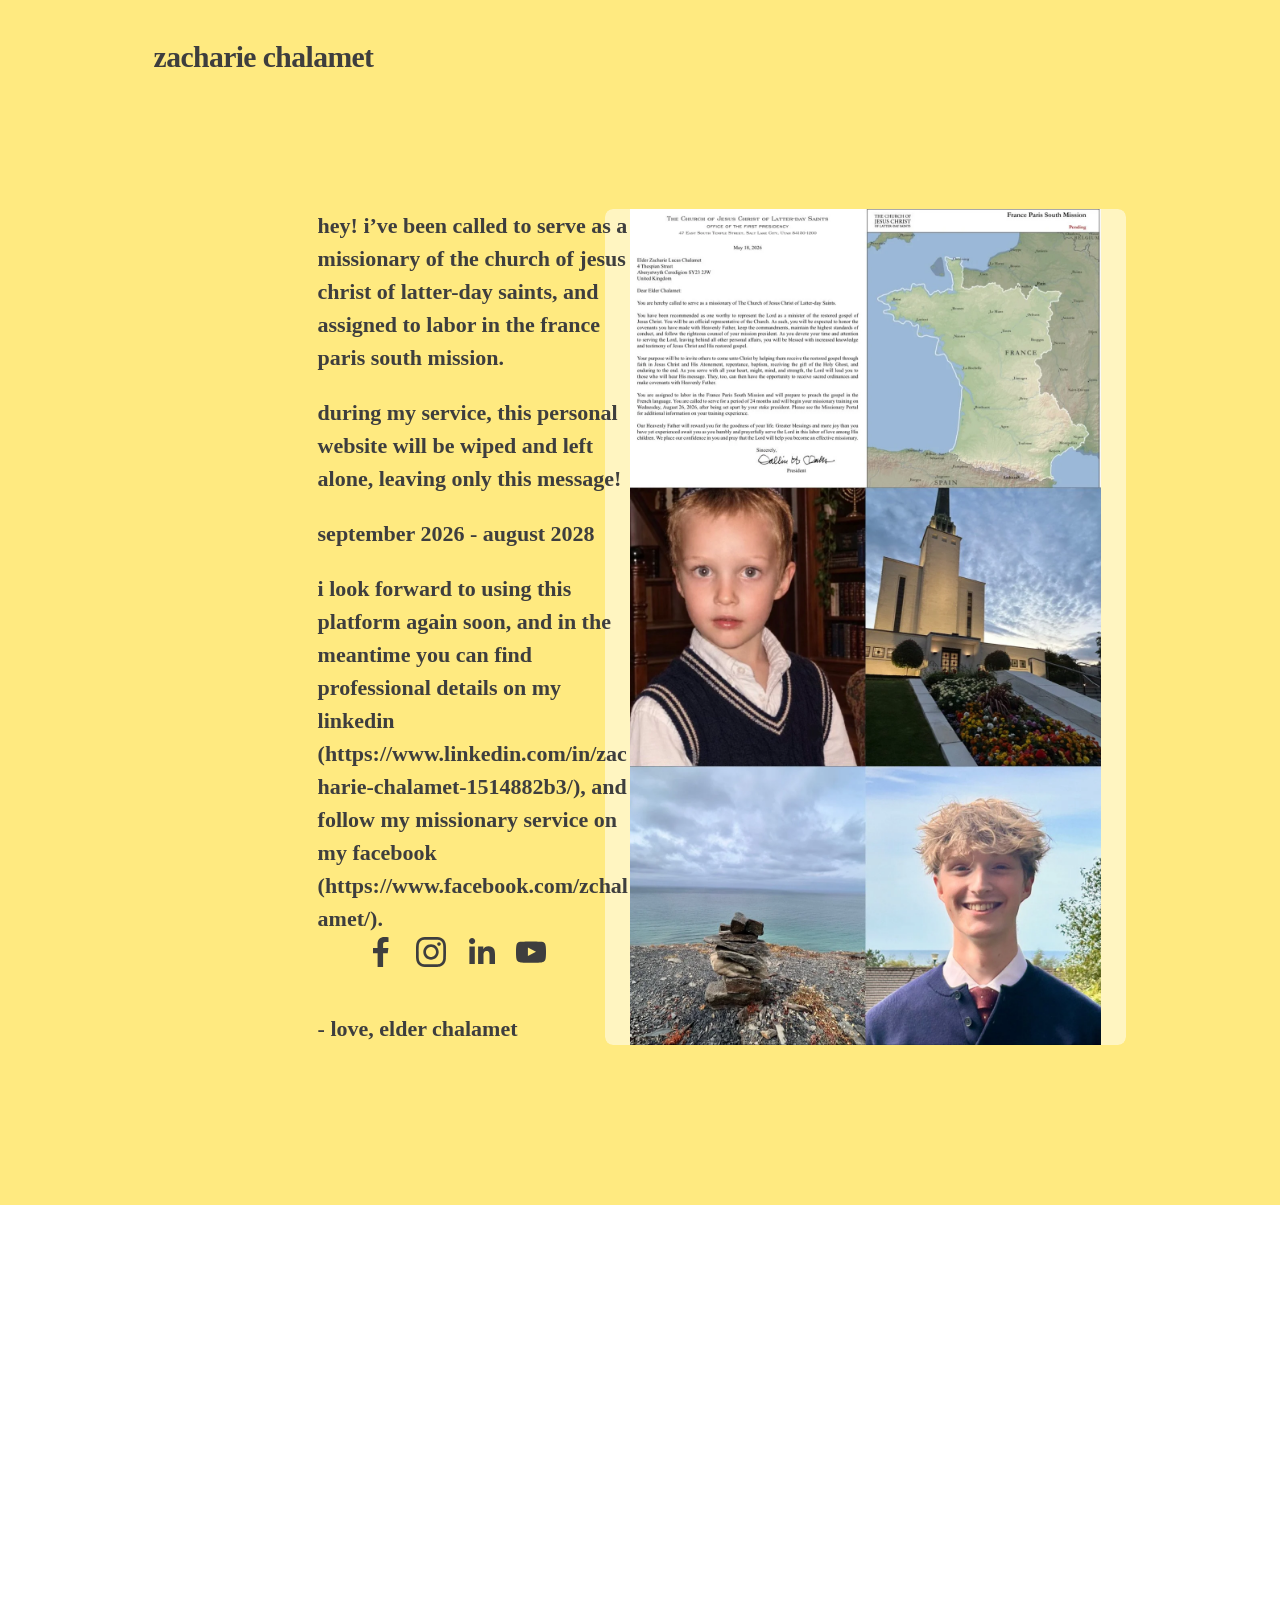
==== commit 44cb7e2c: "Update home.html" ====
--- a/home.html
+++ b/home.html
@@ -1258,7 +1258,7 @@
 
 </style><div class="fluid-engine fe-6a9bc3e8f87e8e149130fd89"><div class="fe-block fe-block-yui_3_17_2_1_1788593416292_9764"><div class="sqs-block website-component-block sqs-block-website-component sqs-block-html html-block" data-block-css="[&quot;css/website.components.html.styles.css&quot;]" data-block-scripts="[&quot;js/website.components.html.visitor.js&quot;]" data-block-type="1337" data-definition-name="website.components.html" data-sqsp-block="text" data-website-component-id="yui_3_17_2_1_1788593416292_9764" id="block-yui_3_17_2_1_1788593416292_9764"><div class="sqs-block-content"><div class="sqs-text-block-container">
   
-  <div class="sqs-html-content" data-sqsp-text-block-content><p style="white-space:pre-wrap;" data-rte-preserve-empty="true">hey! I’ve been called to serve as a missionary of the church of jesus christ of latter-day saints, and assigned to labor in the france paris south mission. </p><p style="white-space:pre-wrap;" data-rte-preserve-empty="true">during my service, this personal website will be wiped and left alone, leaving only this message!</p><p style="white-space:pre-wrap;" data-rte-preserve-empty="true">september 2026 - august 2028</p><p style="white-space:pre-wrap;" data-rte-preserve-empty="true">i look forward to using this platform again soon, and in the meantime you can find professional details on my Linkedin, and follow my missionary service on my facebook, both linked below.</p><p style="white-space:pre-wrap;" data-rte-preserve-empty="true"></p><p style="white-space:pre-wrap;" data-rte-preserve-empty="true">- love, elder chalamet</p></div>
+  <div class="sqs-html-content" data-sqsp-text-block-content><p style="white-space:pre-wrap;" data-rte-preserve-empty="true">hey! I’ve been called to serve as a missionary of the church of jesus christ of latter-day saints, and assigned to labor in the france paris south mission. </p><p style="white-space:pre-wrap;" data-rte-preserve-empty="true">during my service, this personal website will be wiped and left alone, leaving only this message!</p><p style="white-space:pre-wrap;" data-rte-preserve-empty="true">september 2026 - august 2028</p><p style="white-space:pre-wrap;" data-rte-preserve-empty="true">i look forward to using this platform again soon, and in the meantime you can find professional details on my Linkedin (https://www.linkedin.com/in/zacharie-chalamet-1514882b3/), and follow my missionary service on my facebook (https://www.facebook.com/zchalamet/).</p><p style="white-space:pre-wrap;" data-rte-preserve-empty="true"></p><p style="white-space:pre-wrap;" data-rte-preserve-empty="true">- love, elder chalamet</p></div>
 
 
   
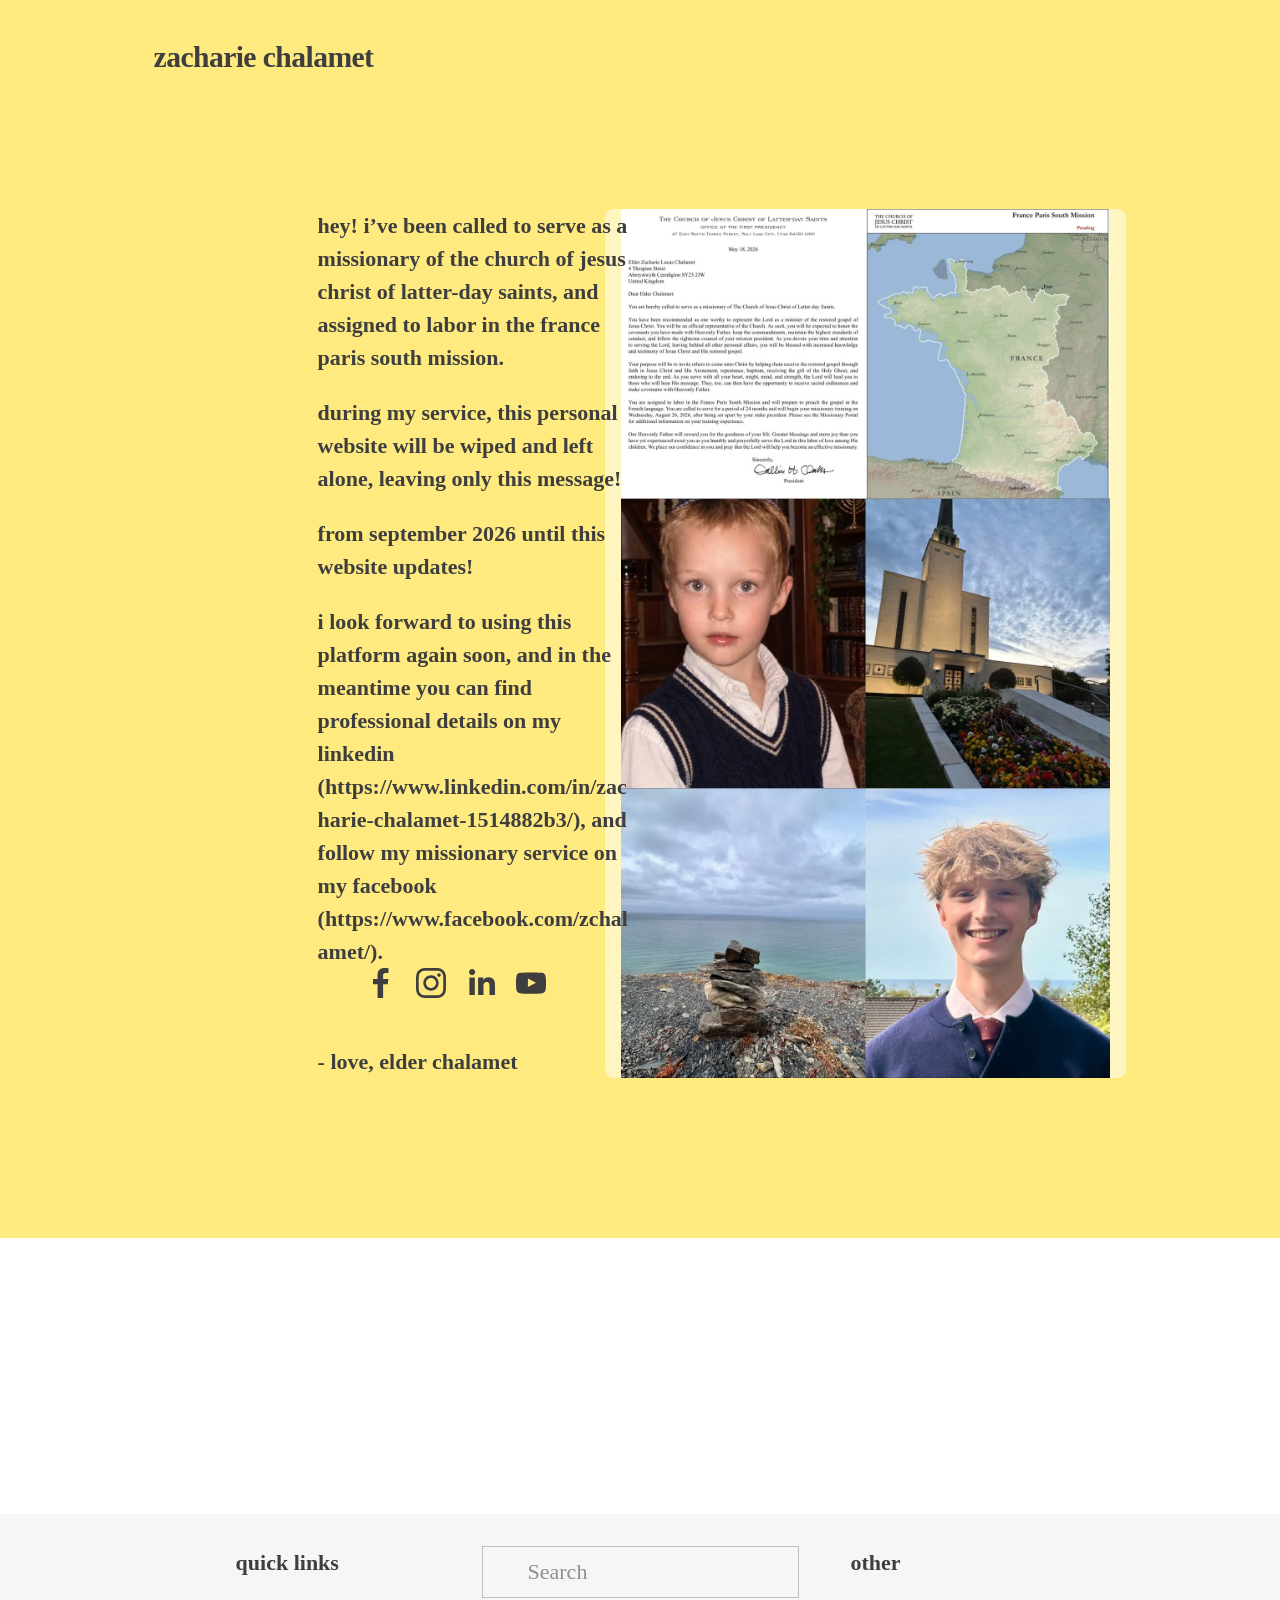
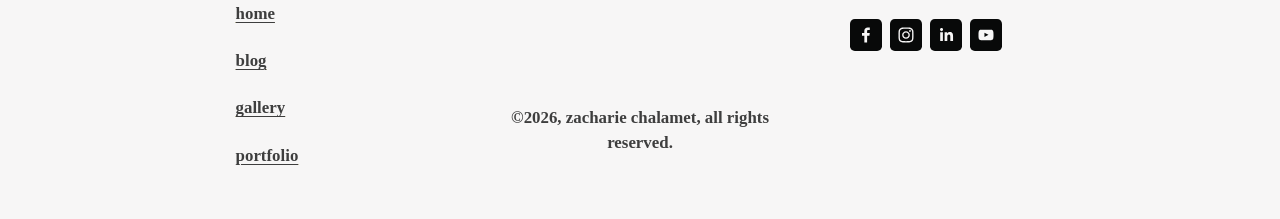
==== commit 0eb31b81: "Update home.html" ====
--- a/home.html
+++ b/home.html
@@ -1258,7 +1258,7 @@
 
 </style><div class="fluid-engine fe-6a9bc3e8f87e8e149130fd89"><div class="fe-block fe-block-yui_3_17_2_1_1788593416292_9764"><div class="sqs-block website-component-block sqs-block-website-component sqs-block-html html-block" data-block-css="[&quot;css/website.components.html.styles.css&quot;]" data-block-scripts="[&quot;js/website.components.html.visitor.js&quot;]" data-block-type="1337" data-definition-name="website.components.html" data-sqsp-block="text" data-website-component-id="yui_3_17_2_1_1788593416292_9764" id="block-yui_3_17_2_1_1788593416292_9764"><div class="sqs-block-content"><div class="sqs-text-block-container">
   
-  <div class="sqs-html-content" data-sqsp-text-block-content><p style="white-space:pre-wrap;" data-rte-preserve-empty="true">hey! I’ve been called to serve as a missionary of the church of jesus christ of latter-day saints, and assigned to labor in the france paris south mission. </p><p style="white-space:pre-wrap;" data-rte-preserve-empty="true">during my service, this personal website will be wiped and left alone, leaving only this message!</p><p style="white-space:pre-wrap;" data-rte-preserve-empty="true">september 2026 - august 2028</p><p style="white-space:pre-wrap;" data-rte-preserve-empty="true">i look forward to using this platform again soon, and in the meantime you can find professional details on my Linkedin (https://www.linkedin.com/in/zacharie-chalamet-1514882b3/), and follow my missionary service on my facebook (https://www.facebook.com/zchalamet/).</p><p style="white-space:pre-wrap;" data-rte-preserve-empty="true"></p><p style="white-space:pre-wrap;" data-rte-preserve-empty="true">- love, elder chalamet</p></div>
+  <div class="sqs-html-content" data-sqsp-text-block-content><p style="white-space:pre-wrap;" data-rte-preserve-empty="true">hey! I’ve been called to serve as a missionary of the church of jesus christ of latter-day saints, and assigned to labor in the france paris south mission. </p><p style="white-space:pre-wrap;" data-rte-preserve-empty="true">during my service, this personal website will be wiped and left alone, leaving only this message!</p><p style="white-space:pre-wrap;" data-rte-preserve-empty="true">from september 2026 until this website updates!</p><p style="white-space:pre-wrap;" data-rte-preserve-empty="true">i look forward to using this platform again soon, and in the meantime you can find professional details on my Linkedin (https://www.linkedin.com/in/zacharie-chalamet-1514882b3/), and follow my missionary service on my facebook (https://www.facebook.com/zchalamet/).</p><p style="white-space:pre-wrap;" data-rte-preserve-empty="true"></p><p style="white-space:pre-wrap;" data-rte-preserve-empty="true">- love, elder chalamet</p></div>
 
 
   
